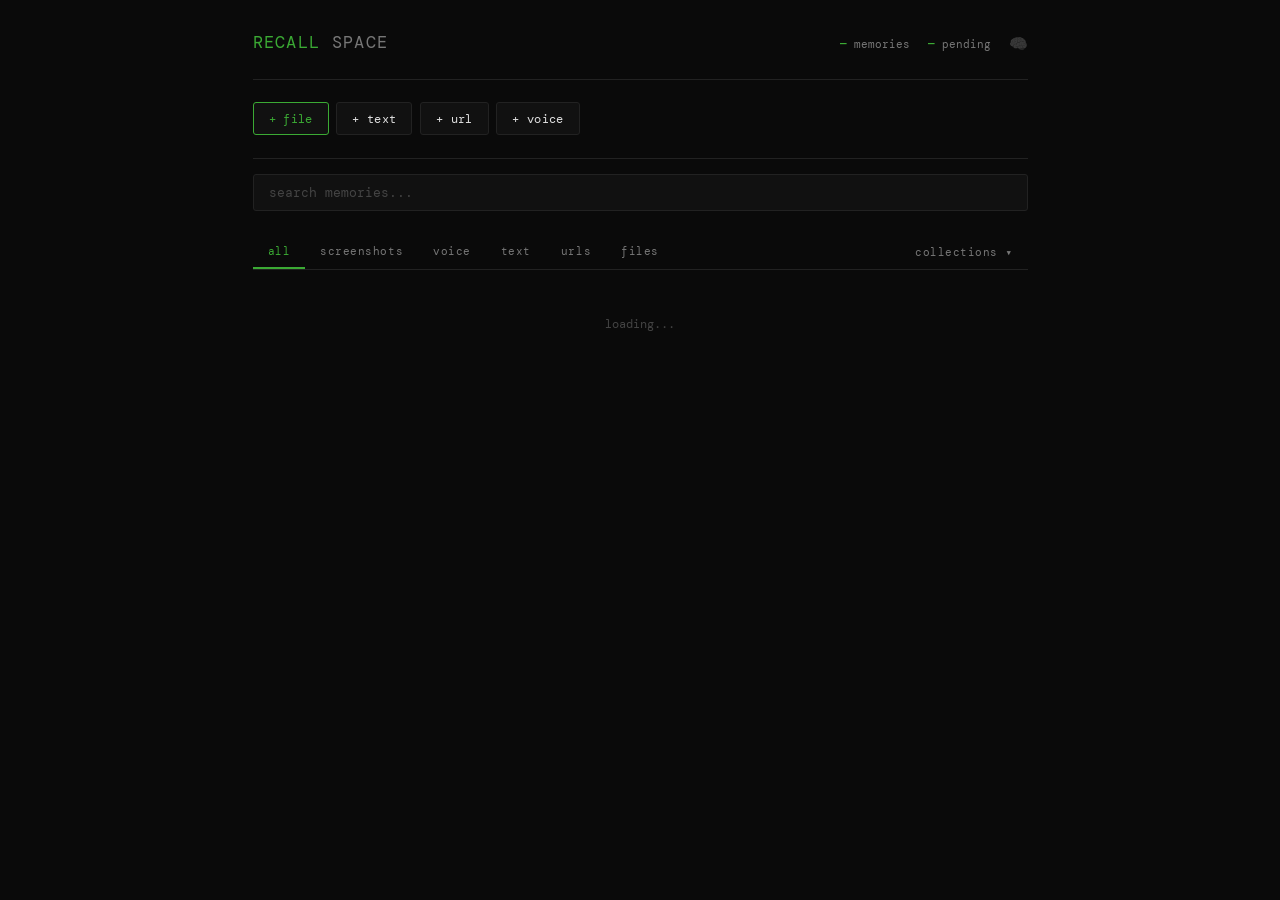
==== templates/index.html @ a1dab915 "v0.3.0 — collections UI, search highlights, tags display, reminders API" ====
<!DOCTYPE html>
<html lang="en">
<head>
    <meta charset="UTF-8">
    <meta name="viewport" content="width=device-width, initial-scale=1.0">
    <title>recall space</title>
    <link rel="stylesheet" href="/static/css/style.css">
    <link rel="manifest" href="/static/manifest.json">
    <meta name="theme-color" content="#0a0a0a">
    <meta name="apple-mobile-web-app-capable" content="yes">
    <meta name="apple-mobile-web-app-status-bar-style" content="black-translucent">
    <link rel="preconnect" href="https://fonts.googleapis.com">
    <link rel="preconnect" href="https://fonts.gstatic.com" crossorigin>
    <link href="https://fonts.googleapis.com/css2?family=DM+Mono:wght@300;400;500&family=DM+Sans:wght@400;500;600&display=swap" rel="stylesheet">
</head>
<body>
    <div class="shell">

        <header>
            <h1>recall <span>space</span></h1>
            <div class="stats" id="stats">
                <span><span class="num">—</span> memories</span>
                <span><span class="num">—</span> pending</span>
                <span class="brain-status" id="brain-status" title="AI worker offline">🧠</span>
            </div>
        </header>

        <div class="capture-bar">
            <div class="capture-actions">
                <button class="btn btn--primary" id="btn-screenshot">+ file</button>
                <button class="btn" id="btn-text">+ text</button>
                <button class="btn" id="btn-url">+ url</button>
                <button class="btn" id="btn-voice">+ voice</button>
            </div>
        </div>

        <div class="search-bar">
            <input type="text" id="search-input" placeholder="search memories..." autocomplete="off" spellcheck="false">
            <div class="search-count" id="search-count"></div>
        </div>

        <div class="nav-row">
            <div class="filter-tabs">
                <button class="filter-tab active" data-type="all">all</button>
                <button class="filter-tab" data-type="screenshot">screenshots</button>
                <button class="filter-tab" data-type="voice">voice</button>
                <button class="filter-tab" data-type="text">text</button>
                <button class="filter-tab" data-type="url">urls</button>
                <button class="filter-tab" data-type="file">files</button>
            </div>
            <button class="collections-toggle" id="collections-toggle">collections ▾</button>
        </div>

        <div class="collections-panel" id="collections-panel">
            <div class="collections-list" id="collections-list"></div>
            <div class="collection-add">
                <input type="text" id="new-collection-name" placeholder="new collection...">
                <button class="btn btn--small btn--primary" id="btn-add-collection">+</button>
            </div>
        </div>

        <div class="timeline" id="timeline">
            <div class="loading">loading...</div>
        </div>

    </div>

    <!-- Capture Modal -->
    <div class="modal-overlay" id="modal-overlay">
        <div class="modal">
            <h2 id="modal-title">// capture</h2>

            <div class="form-group" id="file-group" style="display:none">
                <label>file</label>
                <div class="drop-zone" id="drop-zone">drop file here or click to browse</div>
                <input type="file" id="file-input" accept="image/*,audio/*,.pdf,.doc,.docx,.txt,.md,.csv,.json" style="display:none">
            </div>

            <div class="form-group" id="url-group" style="display:none">
                <label>url</label>
                <input type="url" id="capture-url" placeholder="https://...">
            </div>

            <div class="form-group" id="text-group" style="display:none">
                <label>text</label>
                <textarea id="capture-text" placeholder="paste or type anything..."></textarea>
            </div>

            <div class="form-group" id="voice-group" style="display:none">
                <div class="voice-recorder">
                    <button class="record-btn" id="record-btn"></button>
                    <div class="record-time" id="record-time">00:00</div>
                </div>
            </div>

            <div class="form-group">
                <label>title (optional)</label>
                <input type="text" id="capture-title" placeholder="name this memory">
            </div>

            <div class="form-group">
                <label>note — why is this important?</label>
                <textarea id="capture-note" placeholder="add context for your future self..."></textarea>
            </div>

            <div class="form-group">
                <label>collection (optional)</label>
                <select id="capture-collection">
                    <option value="">none</option>
                </select>
            </div>

            <div class="modal-actions">
                <button class="btn" id="btn-cancel">cancel</button>
                <button class="btn btn--primary" id="btn-save">save</button>
            </div>
        </div>
    </div>

    <script src="/static/js/app.js"></script>
</body>
</html>
---- static/css/style.css ----
:root {
    --bg: #0a0a0a;
    --surface: #111111;
    --surface-hover: #1a1a1a;
    --border: #222222;
    --border-focus: #3BAA34;
    --text: #e0e0e0;
    --text-dim: #777777;
    --text-faint: #444444;
    --accent: #3BAA34;
    --accent-dim: rgba(59, 170, 52, 0.15);
    --danger: #c44;
    --type-screenshot: #5b8def;
    --type-voice: #e0a030;
    --type-text: #aaa;
    --type-url: #8b5cf6;
    --type-file: #6b9;
    --mono: 'DM Mono', 'JetBrains Mono', 'Fira Code', monospace;
    --sans: 'DM Sans', 'Inter', system-ui, sans-serif;
    --radius: 3px;
}

* { box-sizing: border-box; margin: 0; padding: 0; }
html { font-size: 15px; -webkit-font-smoothing: antialiased; }
body { font-family: var(--mono); background: var(--bg); color: var(--text); line-height: 1.6; min-height: 100vh; }

/* Layout */
.shell { max-width: 820px; margin: 0 auto; padding: 0 1.5rem; }

header {
    padding: 2rem 0 1.5rem;
    border-bottom: 1px solid var(--border);
    display: flex; align-items: baseline; justify-content: space-between;
    gap: 1rem; flex-wrap: wrap;
}
header h1 { font-family: var(--mono); font-size: 1.1rem; font-weight: 400; letter-spacing: 0.08em; text-transform: uppercase; color: var(--accent); }
header h1 span { color: var(--text-dim); }

.stats { font-size: 0.75rem; color: var(--text-dim); display: flex; gap: 1.2rem; align-items: center; }
.stats .num { color: var(--accent); font-weight: 500; }

/* Capture bar */
.capture-bar { padding: 1.5rem 0; border-bottom: 1px solid var(--border); }
.capture-actions { display: flex; gap: 0.5rem; flex-wrap: wrap; }

/* Buttons */
.btn {
    font-family: var(--mono); font-size: 0.8rem; padding: 0.5rem 1rem;
    border: 1px solid var(--border); background: var(--surface); color: var(--text);
    cursor: pointer; transition: all 0.15s; border-radius: var(--radius);
    text-transform: lowercase; letter-spacing: 0.03em;
}
.btn:hover { border-color: var(--accent); background: var(--accent-dim); }
.btn--primary { border-color: var(--accent); color: var(--accent); }
.btn--primary:hover { background: var(--accent); color: var(--bg); }
.btn--danger { border-color: var(--danger); color: var(--danger); }
.btn--danger:hover { background: var(--danger); color: #fff; }
.btn--small { font-size: 0.7rem; padding: 0.3rem 0.6rem; }
.btn--ghost { border-color: transparent; background: none; }
.btn--ghost:hover { border-color: var(--border); }

/* Search */
.search-bar { padding: 1rem 0; }
.search-bar input {
    width: 100%; font-family: var(--mono); font-size: 0.85rem;
    padding: 0.6rem 1rem; background: var(--surface); border: 1px solid var(--border);
    color: var(--text); border-radius: var(--radius); outline: none; transition: border-color 0.15s;
}
.search-bar input:focus { border-color: var(--accent); }
.search-bar input::placeholder { color: var(--text-faint); }

.search-active .search-bar input { border-color: var(--accent); background: var(--accent-dim); }
.search-count { font-size: 0.7rem; color: var(--text-dim); padding: 0.3rem 0; }

/* Nav tabs (filters + collections toggle) */
.nav-row { display: flex; justify-content: space-between; align-items: stretch; border-bottom: 1px solid var(--border); }
.filter-tabs { display: flex; gap: 0; }
.filter-tab {
    font-family: var(--mono); font-size: 0.72rem; padding: 0.6rem 1rem;
    background: none; border: none; border-bottom: 2px solid transparent;
    color: var(--text-dim); cursor: pointer; text-transform: lowercase;
    letter-spacing: 0.05em; transition: all 0.15s;
}
.filter-tab:hover { color: var(--text); }
.filter-tab.active { color: var(--accent); border-bottom-color: var(--accent); }

.collections-toggle {
    font-family: var(--mono); font-size: 0.72rem; padding: 0.6rem 1rem;
    background: none; border: none; color: var(--text-dim); cursor: pointer;
    letter-spacing: 0.05em; transition: all 0.15s;
}
.collections-toggle:hover { color: var(--text); }
.collections-toggle.active { color: var(--accent); }

/* Collections panel */
.collections-panel {
    display: none; padding: 1rem 0; border-bottom: 1px solid var(--border);
}
.collections-panel.open { display: block; }

.collections-list { display: flex; flex-wrap: wrap; gap: 0.4rem; margin-bottom: 0.8rem; }

.collection-chip {
    font-family: var(--mono); font-size: 0.7rem; padding: 0.25rem 0.7rem;
    border: 1px solid var(--border); border-radius: 12px;
    color: var(--text-dim); cursor: pointer; transition: all 0.15s;
    background: none; display: flex; align-items: center; gap: 0.3rem;
}
.collection-chip:hover { border-color: var(--text-dim); color: var(--text); }
.collection-chip.active { border-color: var(--accent); color: var(--accent); background: var(--accent-dim); }
.collection-chip .dot {
    width: 6px; height: 6px; border-radius: 50%; display: inline-block;
}
.collection-chip .count { opacity: 0.5; }
.collection-chip .remove {
    opacity: 0; margin-left: 0.2rem; font-size: 0.6rem; transition: opacity 0.15s;
}
.collection-chip:hover .remove { opacity: 0.6; }

.collection-add {
    display: flex; gap: 0.3rem; align-items: center;
}
.collection-add input {
    font-family: var(--mono); font-size: 0.72rem; padding: 0.25rem 0.6rem;
    background: var(--surface); border: 1px solid var(--border); color: var(--text);
    border-radius: var(--radius); outline: none; width: 140px;
}
.collection-add input:focus { border-color: var(--accent); }

/* Timeline */
.timeline { padding: 1rem 0; }
.day-group { margin-bottom: 2rem; }
.day-label {
    font-size: 0.7rem; color: var(--text-faint); text-transform: uppercase;
    letter-spacing: 0.12em; padding: 0.5rem 0;
    border-bottom: 1px solid var(--border); margin-bottom: 0.5rem;
}

/* Memory card */
.memory-card {
    display: grid; grid-template-columns: auto 1fr auto; gap: 0.8rem;
    align-items: start; padding: 0.8rem 0;
    border-bottom: 1px solid var(--border); cursor: pointer;
    transition: background 0.1s; text-decoration: none; color: inherit;
}
.memory-card:hover { background: var(--surface); margin: 0 -0.5rem; padding-left: 0.5rem; padding-right: 0.5rem; }

.memory-type {
    font-size: 0.65rem; font-weight: 500; text-transform: uppercase;
    letter-spacing: 0.1em; padding: 0.15rem 0.45rem; border: 1px solid;
    border-radius: var(--radius); white-space: nowrap; margin-top: 0.15rem;
}
.memory-type[data-type="screenshot"] { color: var(--type-screenshot); border-color: var(--type-screenshot); }
.memory-type[data-type="voice"] { color: var(--type-voice); border-color: var(--type-voice); }
.memory-type[data-type="text"] { color: var(--type-text); border-color: var(--type-text); }
.memory-type[data-type="url"] { color: var(--type-url); border-color: var(--type-url); }
.memory-type[data-type="file"] { color: var(--type-file); border-color: var(--type-file); }

.memory-body h3 { font-family: var(--sans); font-size: 0.9rem; font-weight: 500; margin-bottom: 0.2rem; }
.memory-body .note { font-size: 0.8rem; color: var(--text-dim); display: -webkit-box; -webkit-line-clamp: 2; -webkit-box-orient: vertical; overflow: hidden; }
.memory-body .summary {
    font-family: var(--sans); font-size: 0.78rem; color: var(--text-dim);
    margin-top: 0.3rem; padding-left: 0.6rem; border-left: 2px solid var(--accent-dim);
}
.memory-body .tags { margin-top: 0.3rem; display: flex; gap: 0.3rem; flex-wrap: wrap; }
.memory-body .tag-inline {
    font-size: 0.6rem; padding: 0.1rem 0.35rem; border: 1px solid var(--border);
    border-radius: var(--radius); color: var(--text-faint);
}
.memory-body .collection-badge {
    font-size: 0.6rem; padding: 0.1rem 0.4rem; border-radius: 8px;
    color: var(--accent); border: 1px solid var(--accent); opacity: 0.6;
}

.memory-meta { font-size: 0.7rem; color: var(--text-faint); white-space: nowrap; text-align: right; }
.memory-meta .time { display: block; }

.memory-status { display: inline-block; width: 6px; height: 6px; border-radius: 50%; margin-left: 0.3rem; }
.memory-status[data-status="pending"] { background: var(--type-voice); }
.memory-status[data-status="processing"] { background: var(--type-screenshot); animation: pulse 1s infinite; }
.memory-status[data-status="done"] { background: var(--accent); }
.memory-status[data-status="failed"] { background: var(--danger); }

@keyframes pulse { 0%, 100% { opacity: 1; } 50% { opacity: 0.3; } }

.memory-thumb { width: 48px; height: 48px; border-radius: var(--radius); object-fit: cover; border: 1px solid var(--border); }

/* Search highlight */
.highlight { background: var(--accent-dim); color: var(--accent); padding: 0 0.15rem; border-radius: 2px; }

/* Modal */
.modal-overlay {
    display: none; position: fixed; inset: 0; background: rgba(0,0,0,0.75);
    z-index: 100; align-items: center; justify-content: center;
}
.modal-overlay.active { display: flex; }
.modal {
    background: var(--surface); border: 1px solid var(--border); border-radius: var(--radius);
    padding: 2rem; width: 90%; max-width: 520px; max-height: 90vh; overflow-y: auto;
}
.modal h2 {
    font-family: var(--mono); font-size: 0.9rem; font-weight: 400;
    text-transform: uppercase; letter-spacing: 0.08em; color: var(--accent); margin-bottom: 1.5rem;
}

.form-group { margin-bottom: 1rem; }
.form-group label { display: block; font-size: 0.72rem; color: var(--text-dim); text-transform: lowercase; letter-spacing: 0.05em; margin-bottom: 0.3rem; }
.form-group input[type="text"], .form-group input[type="url"], .form-group textarea, .form-group select {
    width: 100%; font-family: var(--mono); font-size: 0.82rem; padding: 0.5rem 0.75rem;
    background: var(--bg); border: 1px solid var(--border); color: var(--text);
    border-radius: var(--radius); outline: none; resize: vertical;
}
.form-group select { cursor: pointer; }
.form-group input:focus, .form-group textarea:focus, .form-group select:focus { border-color: var(--accent); }
.form-group textarea { min-height: 80px; }

.drop-zone {
    border: 2px dashed var(--border); border-radius: var(--radius); padding: 2rem;
    text-align: center; color: var(--text-faint); font-size: 0.8rem; cursor: pointer; transition: all 0.15s;
}
.drop-zone:hover, .drop-zone.dragover { border-color: var(--accent); color: var(--accent); background: var(--accent-dim); }
.drop-zone.has-file { border-color: var(--accent); color: var(--accent); border-style: solid; }

.modal-actions { display: flex; gap: 0.5rem; justify-content: flex-end; margin-top: 1.5rem; }

/* Voice recorder */
.voice-recorder { text-align: center; padding: 1rem 0; }
.record-btn {
    width: 56px; height: 56px; border-radius: 50%; border: 2px solid var(--danger);
    background: none; cursor: pointer; position: relative; transition: all 0.2s;
}
.record-btn::after {
    content: ''; width: 20px; height: 20px; background: var(--danger); border-radius: 50%;
    position: absolute; top: 50%; left: 50%; transform: translate(-50%,-50%); transition: all 0.2s;
}
.record-btn.recording { border-color: var(--danger); animation: pulse 1s infinite; }
.record-btn.recording::after { border-radius: 3px; width: 16px; height: 16px; }
.record-time { font-size: 0.8rem; color: var(--text-dim); margin-top: 0.5rem; font-variant-numeric: tabular-nums; }

/* Empty state */
.empty-state { text-align: center; padding: 4rem 1rem; color: var(--text-faint); }
.empty-state .icon { font-size: 2rem; margin-bottom: 1rem; }
.empty-state p { font-size: 0.85rem; }

.loading { text-align: center; padding: 2rem; color: var(--text-faint); font-size: 0.8rem; }

/* Brain status */
.brain-status { font-size: 1rem; opacity: 0.25; transition: opacity 0.3s, filter 0.3s; cursor: help; filter: grayscale(1); }
.brain-status.online { opacity: 1; filter: grayscale(0); }
.brain-status.checking { opacity: 0.5; animation: pulse 1.5s infinite; }

/* Responsive */
@media (max-width: 600px) {
    .shell { padding: 0 1rem; }
    header { padding: 1.5rem 0 1rem; }
    .memory-card { grid-template-columns: 1fr auto; }
    .memory-type { display: none; }
    .capture-actions { flex-direction: column; }
    .modal { padding: 1.5rem; width: 95%; }
    .filter-tab { padding: 0.6rem 0.6rem; font-size: 0.65rem; }
}
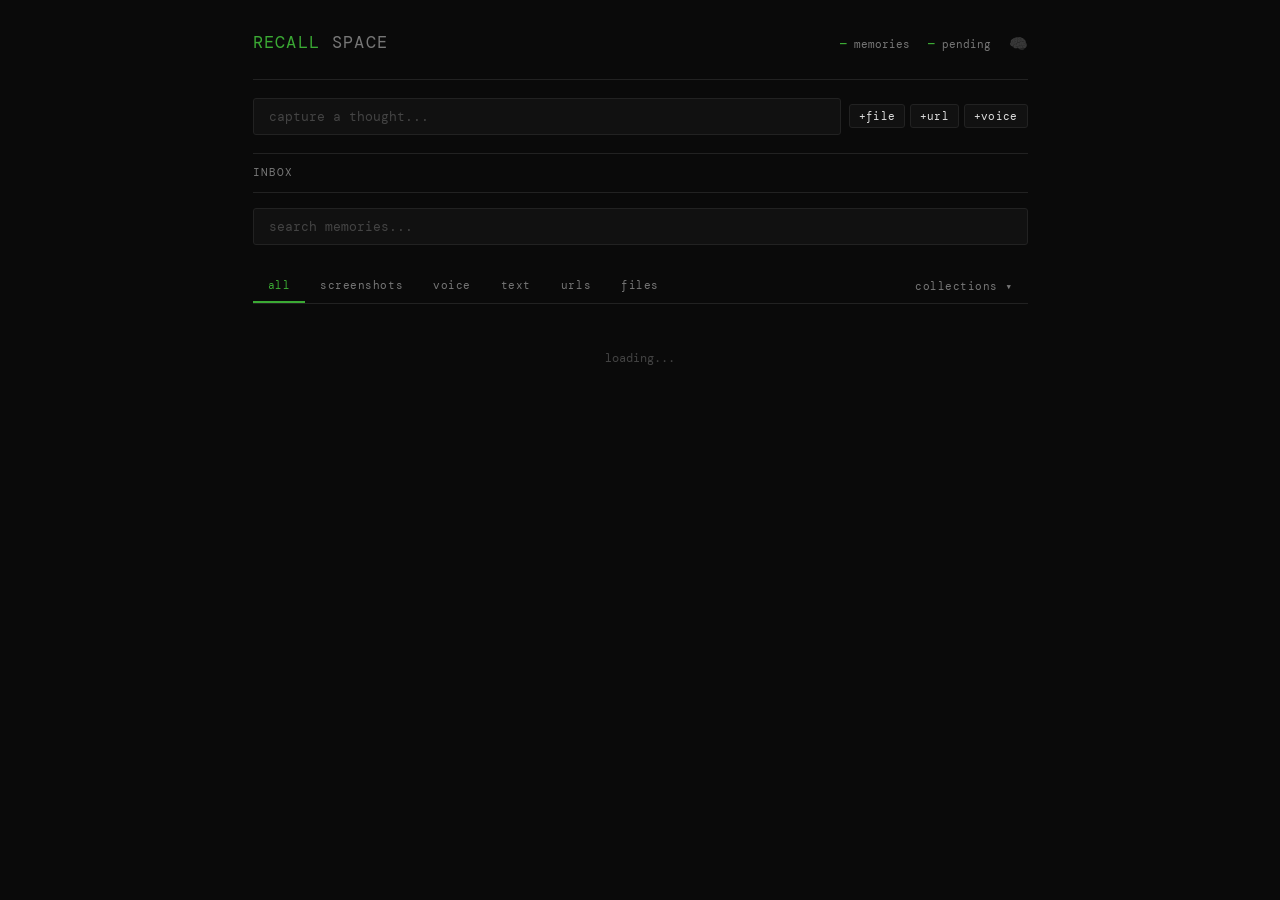
==== commit 1080f65f: "v0.4.0 — dashboard inbox, quick capture bar, action items" ====
--- a/templates/index.html
+++ b/templates/index.html
@@ -25,12 +25,26 @@
             </div>
         </header>
 
-        <div class="capture-bar">
-            <div class="capture-actions">
-                <button class="btn btn--primary" id="btn-screenshot">+ file</button>
-                <button class="btn" id="btn-text">+ text</button>
-                <button class="btn" id="btn-url">+ url</button>
-                <button class="btn" id="btn-voice">+ voice</button>
+        <!-- Quick capture bar -->
+        <div class="quick-capture">
+            <input type="text" id="quick-input" placeholder="capture a thought..." autocomplete="off" spellcheck="false">
+            <div class="quick-actions">
+                <button class="btn btn--small" id="btn-screenshot" title="file">+file</button>
+                <button class="btn btn--small" id="btn-url" title="url">+url</button>
+                <button class="btn btn--small" id="btn-voice" title="voice">+voice</button>
+            </div>
+        </div>
+
+        <!-- Dashboard -->
+        <div class="dashboard" id="dashboard">
+            <div class="dashboard-toggle" id="dashboard-toggle">
+                <span>inbox</span>
+                <span class="dashboard-count" id="dashboard-count"></span>
+            </div>
+            <div class="dashboard-content" id="dashboard-content">
+                <div class="dashboard-section" id="dash-reminders"></div>
+                <div class="dashboard-section" id="dash-actions"></div>
+                <div class="dashboard-section" id="dash-processing"></div>
             </div>
         </div>
 
--- a/static/css/style.css
+++ b/static/css/style.css
@@ -39,9 +39,85 @@
 .stats { font-size: 0.75rem; color: var(--text-dim); display: flex; gap: 1.2rem; align-items: center; }
 .stats .num { color: var(--accent); font-weight: 500; }
 
-/* Capture bar */
-.capture-bar { padding: 1.5rem 0; border-bottom: 1px solid var(--border); }
-.capture-actions { display: flex; gap: 0.5rem; flex-wrap: wrap; }
+/* Quick capture */
+.quick-capture {
+    padding: 1.2rem 0; border-bottom: 1px solid var(--border);
+    display: flex; gap: 0.5rem; align-items: center;
+}
+.quick-capture input {
+    flex: 1; font-family: var(--mono); font-size: 0.88rem;
+    padding: 0.6rem 1rem; background: var(--surface); border: 1px solid var(--border);
+    color: var(--text); border-radius: var(--radius); outline: none; transition: border-color 0.15s;
+}
+.quick-capture input:focus { border-color: var(--accent); }
+.quick-capture input::placeholder { color: var(--text-faint); }
+.quick-actions { display: flex; gap: 0.3rem; flex-shrink: 0; }
+
+/* Dashboard */
+.dashboard { border-bottom: 1px solid var(--border); }
+.dashboard-toggle {
+    display: flex; justify-content: space-between; align-items: center;
+    padding: 0.7rem 0; cursor: pointer; user-select: none;
+}
+.dashboard-toggle span:first-child {
+    font-size: 0.72rem; text-transform: uppercase; letter-spacing: 0.1em; color: var(--text-dim);
+    transition: color 0.15s;
+}
+.dashboard-toggle:hover span:first-child { color: var(--text); }
+.dashboard-count {
+    font-size: 0.65rem; color: var(--accent); background: var(--accent-dim);
+    padding: 0.1rem 0.5rem; border-radius: 8px;
+}
+.dashboard-count:empty { display: none; }
+
+.dashboard-content { display: none; padding-bottom: 1rem; }
+.dashboard.open .dashboard-content { display: block; }
+
+.dashboard-section { margin-bottom: 0.8rem; }
+.dashboard-section:empty { display: none; }
+.dashboard-section:last-child { margin-bottom: 0; }
+
+.dash-label {
+    font-size: 0.62rem; text-transform: uppercase; letter-spacing: 0.12em;
+    color: var(--text-faint); margin-bottom: 0.4rem;
+}
+
+.dash-item {
+    display: flex; align-items: start; gap: 0.5rem; padding: 0.35rem 0;
+    font-family: var(--sans); font-size: 0.8rem; color: var(--text-dim);
+}
+.dash-item a { color: var(--text-dim); text-decoration: none; flex: 1; }
+.dash-item a:hover { color: var(--text); }
+.dash-item .dash-time {
+    font-family: var(--mono); font-size: 0.68rem; color: var(--text-faint);
+    white-space: nowrap; flex-shrink: 0;
+}
+.dash-item .dash-source {
+    font-family: var(--mono); font-size: 0.6rem; color: var(--text-faint); opacity: 0.5;
+}
+
+/* Action item checkbox */
+.action-check {
+    appearance: none; -webkit-appearance: none;
+    width: 14px; height: 14px; border: 1px solid var(--border);
+    border-radius: 2px; cursor: pointer; flex-shrink: 0; margin-top: 0.2rem;
+    transition: all 0.15s; background: none;
+}
+.action-check:checked { background: var(--accent); border-color: var(--accent); }
+.action-check:hover { border-color: var(--accent); }
+.dash-item.done { opacity: 0.4; }
+.dash-item.done a { text-decoration: line-through; }
+
+.dash-empty { font-size: 0.75rem; color: var(--text-faint); padding: 0.3rem 0; }
+
+.dash-processing {
+    font-size: 0.72rem; color: var(--type-voice); display: flex; align-items: center; gap: 0.4rem;
+}
+.dash-processing .spin {
+    display: inline-block; width: 8px; height: 8px; border: 1.5px solid var(--type-voice);
+    border-top-color: transparent; border-radius: 50%; animation: spin 0.8s linear infinite;
+}
+@keyframes spin { to { transform: rotate(360deg); } }
 
 /* Buttons */
 .btn {
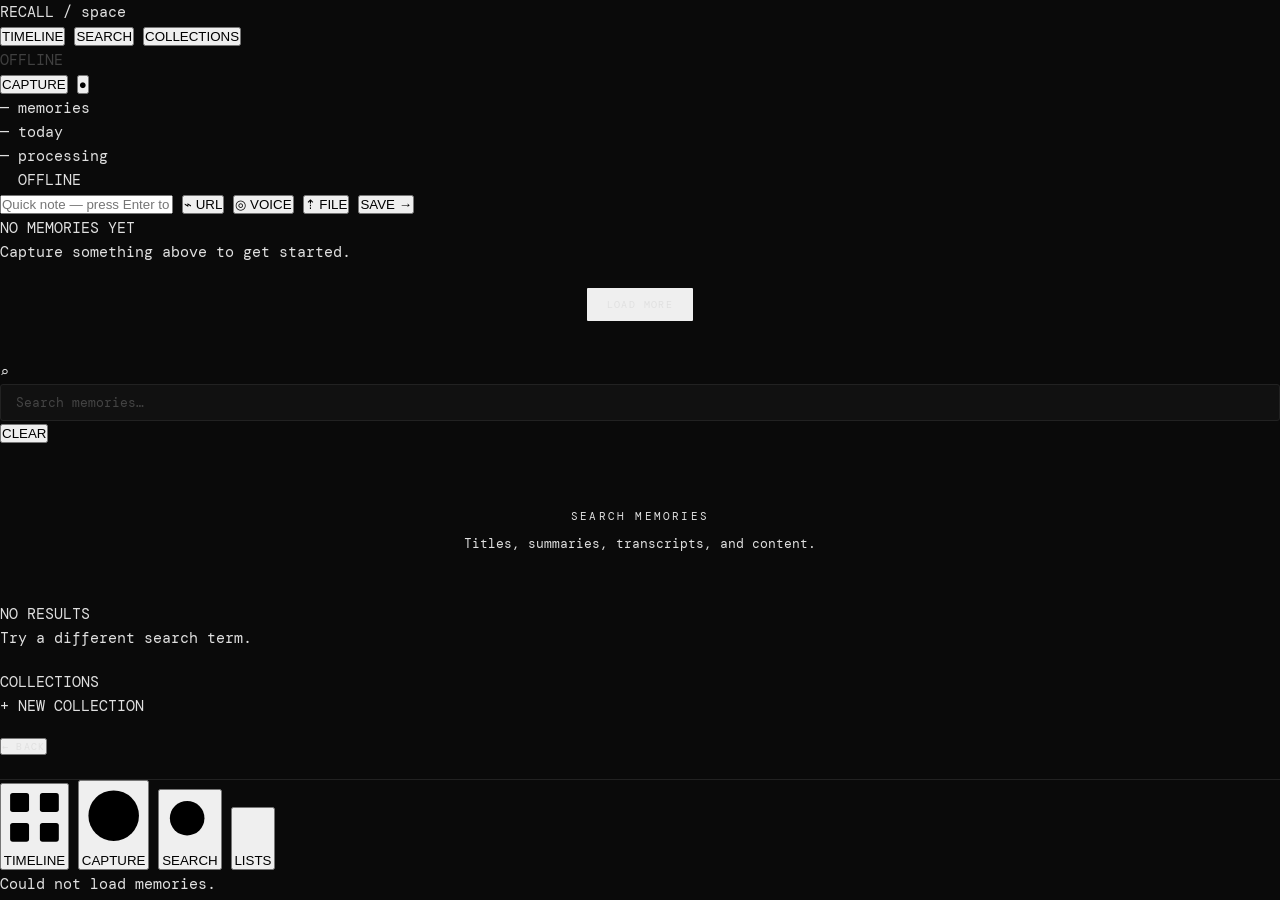
==== commit 7f2be93c: "design overhaul: Direction B tarnished brand skin" ====
--- a/templates/index.html
+++ b/templates/index.html
@@ -1,136 +1,1128 @@
 <!DOCTYPE html>
-<html lang="en">
+<html lang="en" data-theme="dark">
 <head>
-    <meta charset="UTF-8">
-    <meta name="viewport" content="width=device-width, initial-scale=1.0">
-    <title>recall space</title>
-    <link rel="stylesheet" href="/static/css/style.css">
-    <link rel="manifest" href="/static/manifest.json">
-    <meta name="theme-color" content="#0a0a0a">
-    <meta name="apple-mobile-web-app-capable" content="yes">
-    <meta name="apple-mobile-web-app-status-bar-style" content="black-translucent">
-    <link rel="preconnect" href="https://fonts.googleapis.com">
-    <link rel="preconnect" href="https://fonts.gstatic.com" crossorigin>
-    <link href="https://fonts.googleapis.com/css2?family=DM+Mono:wght@300;400;500&family=DM+Sans:wght@400;500;600&display=swap" rel="stylesheet">
+  <meta charset="UTF-8">
+  <meta name="viewport" content="width=device-width, initial-scale=1.0">
+  <title>Recall Space</title>
+  <link rel="icon" type="image/svg+xml" href="/static/favicon.svg">
+  <link rel="preconnect" href="https://fonts.googleapis.com">
+  <link rel="preconnect" href="https://fonts.gstatic.com" crossorigin>
+  <link href="https://fonts.googleapis.com/css2?family=DM+Mono:ital,wght@0,300;0,400;0,500;1,300&family=Instrument+Serif:ital@0;1&family=DM+Sans:ital,opsz,wght@0,9..40,300;0,9..40,400;0,9..40,500;1,9..40,300&display=swap" rel="stylesheet">
+  <link rel="stylesheet" href="/static/css/style.css">
 </head>
 <body>
-    <div class="shell">
-
-        <header>
-            <h1>recall <span>space</span></h1>
-            <div class="stats" id="stats">
-                <span><span class="num">—</span> memories</span>
-                <span><span class="num">—</span> pending</span>
-                <span class="brain-status" id="brain-status" title="AI worker offline">🧠</span>
+
+  <!-- ─── TOP NAV ─────────────────────────────────────────────────────────── -->
+  <nav class="app-nav">
+    <div class="app-nav-inner">
+      <span class="nav-wordmark">RECALL <span>/ space</span></span>
+
+      <!-- Desktop links -->
+      <div class="nav-links">
+        <button class="nav-link active" data-view="timeline" onclick="switchView('timeline')">TIMELINE</button>
+        <button class="nav-link" data-view="search" onclick="switchView('search')">SEARCH</button>
+        <button class="nav-link" data-view="collections" onclick="switchView('collections')">COLLECTIONS</button>
+      </div>
+
+      <div class="nav-right">
+        <!-- Brain status -->
+        <div class="brain-status" id="brain-status-nav">
+          <span class="brain-dot" id="brain-dot-nav"></span>
+          <span id="brain-label-nav">BRAIN</span>
+        </div>
+
+        <!-- Capture (desktop) -->
+        <button class="nav-capture-btn" onclick="openModal()">CAPTURE</button>
+
+        <!-- Theme toggle -->
+        <button class="nav-btn" id="theme-btn" onclick="toggleTheme()">○</button>
+      </div>
+    </div>
+  </nav>
+
+  <!-- ─── STAT BAR ─────────────────────────────────────────────────────────── -->
+  <div class="stat-bar" id="stat-bar">
+    <div class="stat-item"><span id="stat-total" class="stat-val">—</span>&nbsp;memories</div>
+    <div class="stat-item"><span id="stat-today" class="stat-val">—</span>&nbsp;today</div>
+    <div class="stat-item"><span id="stat-pending" class="stat-val">—</span>&nbsp;processing</div>
+    <div class="stat-item" id="stat-brain-item">
+      <span class="brain-dot" id="brain-dot-bar"></span>&nbsp;
+      <span id="brain-label-bar">offline</span>
+    </div>
+    <div class="stat-divider"></div>
+    <div class="stat-item" id="stat-inbox-item" style="display:none;">
+      <span id="stat-inbox" class="stat-val text-accent">—</span>&nbsp;reminders
+    </div>
+  </div>
+
+  <!-- ─── MAIN ─────────────────────────────────────────────────────────────── -->
+  <main class="app-main">
+
+    <!-- ══ TIMELINE VIEW ══════════════════════════════════════════════════ -->
+    <div id="view-timeline">
+
+      <!-- Quick capture bar -->
+      <div class="capture-bar">
+        <input
+          class="capture-bar-input"
+          id="quick-capture-input"
+          type="text"
+          placeholder="Quick note — press Enter to save…"
+          autocomplete="off"
+        >
+        <button class="capture-bar-btn" onclick="openModal('url')" title="Save URL">
+          <span class="capture-bar-icon">⌁</span> URL
+        </button>
+        <button class="capture-bar-btn" onclick="openModal('voice')" title="Voice memo">
+          <span class="capture-bar-icon">◎</span> VOICE
+        </button>
+        <button class="capture-bar-btn" onclick="openModal('file')" title="Upload file">
+          <span class="capture-bar-icon">⇡</span> FILE
+        </button>
+        <button class="capture-bar-btn primary" onclick="submitQuickCapture()" title="Save text">
+          SAVE →
+        </button>
+      </div>
+
+      <!-- Inbox (reminders / actions) -->
+      <div id="inbox-section" class="inbox-panel" style="display:none;">
+        <div class="section-head">
+          <span class="section-head-label">REMINDERS</span>
+          <span class="section-head-line"></span>
+          <button class="section-head-action" onclick="dismissAllReminders()">dismiss all</button>
+        </div>
+        <div class="inbox-grid" id="inbox-grid">
+          <!-- populated by JS -->
+        </div>
+      </div>
+
+      <!-- Timeline -->
+      <div id="timeline-content">
+        <!-- skeleton on load -->
+        <div id="timeline-skeleton">
+          <div class="day-group">
+            <div class="day-label">
+              <span class="skeleton" style="width:90px;height:10px;"></span>
+              <span class="day-label-line"></span>
             </div>
-        </header>
-
-        <!-- Quick capture bar -->
-        <div class="quick-capture">
-            <input type="text" id="quick-input" placeholder="capture a thought..." autocomplete="off" spellcheck="false">
-            <div class="quick-actions">
-                <button class="btn btn--small" id="btn-screenshot" title="file">+file</button>
-                <button class="btn btn--small" id="btn-url" title="url">+url</button>
-                <button class="btn btn--small" id="btn-voice" title="voice">+voice</button>
+            <div class="memory-grid" style="border-top:0.5px solid var(--border);">
+              <div class="skeleton-card"><div class="skeleton-line" style="width:60%;"></div><div class="skeleton-line" style="width:90%;"></div><div class="skeleton-line" style="width:75%;"></div></div>
+              <div class="skeleton-card"><div class="skeleton-line" style="width:50%;"></div><div class="skeleton-line" style="width:85%;"></div><div class="skeleton-line" style="width:65%;"></div></div>
+              <div class="skeleton-card"><div class="skeleton-line" style="width:70%;"></div><div class="skeleton-line" style="width:80%;"></div><div class="skeleton-line" style="width:55%;"></div></div>
             </div>
-        </div>
-
-        <!-- Dashboard -->
-        <div class="dashboard" id="dashboard">
-            <div class="dashboard-toggle" id="dashboard-toggle">
-                <span>inbox</span>
-                <span class="dashboard-count" id="dashboard-count"></span>
-            </div>
-            <div class="dashboard-content" id="dashboard-content">
-                <div class="dashboard-section" id="dash-reminders"></div>
-                <div class="dashboard-section" id="dash-actions"></div>
-                <div class="dashboard-section" id="dash-processing"></div>
-            </div>
-        </div>
-
-        <div class="search-bar">
-            <input type="text" id="search-input" placeholder="search memories..." autocomplete="off" spellcheck="false">
-            <div class="search-count" id="search-count"></div>
-        </div>
-
-        <div class="nav-row">
-            <div class="filter-tabs">
-                <button class="filter-tab active" data-type="all">all</button>
-                <button class="filter-tab" data-type="screenshot">screenshots</button>
-                <button class="filter-tab" data-type="voice">voice</button>
-                <button class="filter-tab" data-type="text">text</button>
-                <button class="filter-tab" data-type="url">urls</button>
-                <button class="filter-tab" data-type="file">files</button>
-            </div>
-            <button class="collections-toggle" id="collections-toggle">collections ▾</button>
-        </div>
-
-        <div class="collections-panel" id="collections-panel">
-            <div class="collections-list" id="collections-list"></div>
-            <div class="collection-add">
-                <input type="text" id="new-collection-name" placeholder="new collection...">
-                <button class="btn btn--small btn--primary" id="btn-add-collection">+</button>
-            </div>
-        </div>
-
-        <div class="timeline" id="timeline">
-            <div class="loading">loading...</div>
-        </div>
-
+          </div>
+        </div>
+        <div id="timeline-days">
+          <!-- populated by JS -->
+        </div>
+        <div id="timeline-empty" class="timeline-empty hidden">
+          <div class="timeline-empty-label">NO MEMORIES YET</div>
+          <div class="timeline-empty-sub">Capture something above to get started.</div>
+        </div>
+        <div id="timeline-load-more" class="hidden" style="padding:24px;text-align:center;">
+          <button
+            onclick="loadMoreMemories()"
+            style="font-family:var(--mono);font-size:10px;letter-spacing:0.14em;color:var(--text-3);padding:10px 20px;border:0.5px solid var(--border-strong);border-radius:1px;transition:color 0.15s,border-color 0.15s;"
+            onmouseover="this.style.color='var(--accent)';this.style.borderColor='var(--accent-border)'"
+            onmouseout="this.style.color='var(--text-3)';this.style.borderColor='var(--border-strong)'"
+          >LOAD MORE</button>
+        </div>
+      </div>
+
+    </div><!-- /view-timeline -->
+
+    <!-- ══ SEARCH VIEW ════════════════════════════════════════════════════ -->
+    <div id="view-search" class="hidden">
+
+      <div class="search-bar">
+        <span class="search-icon">⌕</span>
+        <input
+          class="search-input"
+          id="search-input"
+          type="search"
+          placeholder="Search memories…"
+          autocomplete="off"
+          oninput="handleSearch(this.value)"
+        >
+        <button class="search-clear hidden" id="search-clear" onclick="clearSearch()">CLEAR</button>
+      </div>
+
+      <div id="search-meta" class="search-meta hidden"></div>
+
+      <div id="search-results">
+        <div id="search-prompt" style="padding:48px 24px;text-align:center;">
+          <div style="font-family:var(--mono);font-size:11px;letter-spacing:0.2em;color:var(--text-3);margin-bottom:8px;">SEARCH MEMORIES</div>
+          <div style="font-size:13px;color:var(--text-3);line-height:1.6;">Titles, summaries, transcripts, and content.</div>
+        </div>
+        <div id="search-hits" class="hidden">
+          <!-- populated by JS -->
+        </div>
+        <div id="search-empty" class="timeline-empty hidden">
+          <div class="timeline-empty-label">NO RESULTS</div>
+          <div class="timeline-empty-sub">Try a different search term.</div>
+        </div>
+      </div>
+
+    </div><!-- /view-search -->
+
+    <!-- ══ COLLECTIONS VIEW ═══════════════════════════════════════════════ -->
+    <div id="view-collections" class="hidden">
+
+      <div class="section-head" style="padding-top:20px;">
+        <span class="section-head-label">COLLECTIONS</span>
+        <span class="section-head-line"></span>
+      </div>
+
+      <div class="collections-grid" id="collections-grid">
+        <!-- populated by JS -->
+        <div class="new-collection-card" onclick="createCollection()">
+          <span class="new-collection-plus">+</span>
+          <span class="new-collection-label">NEW COLLECTION</span>
+        </div>
+      </div>
+
+      <!-- Selected collection memories -->
+      <div id="collection-memories" class="hidden">
+        <div class="section-head" style="padding-top:20px;">
+          <button onclick="closeCollection()" style="font-family:var(--mono);font-size:10px;letter-spacing:0.12em;color:var(--text-3);display:flex;align-items:center;gap:6px;" onmouseover="this.style.color='var(--accent)'" onmouseout="this.style.color='var(--text-3)'">← BACK</button>
+          <span class="section-head-label" id="collection-view-name" style="margin-left:8px;"></span>
+          <span class="section-head-line"></span>
+          <span class="section-head-action" id="collection-view-count"></span>
+        </div>
+        <div id="collection-memory-grid" class="memory-grid" style="border-top:0.5px solid var(--border);">
+          <!-- populated by JS -->
+        </div>
+      </div>
+
+    </div><!-- /view-collections -->
+
+  </main>
+
+
+  <!-- ─── BOTTOM NAV (mobile) ──────────────────────────────────────────────── -->
+  <nav class="bottom-nav">
+    <button class="bottom-nav-item active" data-view="timeline" onclick="switchView('timeline')" id="bnav-timeline">
+      <svg viewBox="0 0 24 24"><rect x="3" y="3" width="7" height="7" rx="1"/><rect x="14" y="3" width="7" height="7" rx="1"/><rect x="3" y="14" width="7" height="7" rx="1"/><rect x="14" y="14" width="7" height="7" rx="1"/></svg>
+      TIMELINE
+    </button>
+    <button class="bottom-nav-item bottom-nav-capture" onclick="openModal()" id="bnav-capture">
+      <svg viewBox="0 0 24 24"><circle cx="12" cy="12" r="9"/><line x1="12" y1="8" x2="12" y2="16"/><line x1="8" y1="12" x2="16" y2="12"/></svg>
+      CAPTURE
+    </button>
+    <button class="bottom-nav-item" data-view="search" onclick="switchView('search')" id="bnav-search">
+      <svg viewBox="0 0 24 24"><circle cx="11" cy="11" r="7"/><line x1="16.5" y1="16.5" x2="21" y2="21"/></svg>
+      SEARCH
+    </button>
+    <button class="bottom-nav-item" data-view="collections" onclick="switchView('collections')" id="bnav-collections">
+      <svg viewBox="0 0 24 24"><path d="M3 6h18M3 12h18M3 18h18"/></svg>
+      LISTS
+    </button>
+  </nav>
+
+
+  <!-- ─── CAPTURE MODAL ───────────────────────────────────────────────────── -->
+  <div class="modal-overlay" id="modal-overlay" onclick="handleOverlayClick(event)">
+    <div class="modal" id="modal">
+      <div class="modal-header">
+        <span class="modal-title">NEW MEMORY</span>
+        <button class="modal-close" onclick="closeModal()">✕</button>
+      </div>
+
+      <!-- Type selector -->
+      <div class="type-tabs">
+        <button class="type-tab active" data-type="text" onclick="switchModalType('text')">TEXT</button>
+        <button class="type-tab" data-type="url" onclick="switchModalType('url')">URL</button>
+        <button class="type-tab" data-type="voice" onclick="switchModalType('voice')">VOICE</button>
+        <button class="type-tab" data-type="file" onclick="switchModalType('file')">FILE</button>
+      </div>
+
+      <!-- TEXT form -->
+      <div id="modal-text" class="modal-body">
+        <div class="form-field">
+          <label class="form-label">TITLE (OPTIONAL)</label>
+          <input class="form-input" id="text-title" type="text" placeholder="Leave blank to auto-generate…">
+        </div>
+        <div class="form-field">
+          <label class="form-label">CONTENT</label>
+          <textarea class="form-textarea" id="text-content" placeholder="What do you want to remember?"></textarea>
+        </div>
+        <div class="form-field">
+          <label class="form-label">TAGS (COMMA SEPARATED)</label>
+          <input class="form-input" id="text-tags" type="text" placeholder="e.g. idea, work, reference">
+        </div>
+      </div>
+
+      <!-- URL form -->
+      <div id="modal-url" class="modal-body hidden">
+        <div class="form-field">
+          <label class="form-label">URL</label>
+          <input class="form-input" id="url-url" type="url" placeholder="https://…">
+        </div>
+        <div class="form-field">
+          <label class="form-label">TITLE (OPTIONAL)</label>
+          <input class="form-input" id="url-title" type="text" placeholder="Leave blank to auto-generate…">
+        </div>
+        <div class="form-field">
+          <label class="form-label">NOTES</label>
+          <textarea class="form-textarea" id="url-notes" placeholder="Why are you saving this?" style="min-height:72px;"></textarea>
+        </div>
+        <div class="form-field">
+          <label class="form-label">TAGS</label>
+          <input class="form-input" id="url-tags" type="text" placeholder="e.g. reference, reading">
+        </div>
+      </div>
+
+      <!-- VOICE form -->
+      <div id="modal-voice" class="modal-body hidden">
+        <div class="voice-recorder" id="voice-recorder">
+          <div class="record-time" id="record-time">0:00</div>
+          <button class="record-btn" id="record-btn" onclick="toggleRecording()">◎</button>
+          <div class="record-label" id="record-label">TAP TO RECORD</div>
+        </div>
+        <div id="voice-preview" class="hidden">
+          <div class="form-field">
+            <label class="form-label">RECORDING</label>
+            <audio id="voice-playback" controls style="width:100%;accent-color:var(--accent);"></audio>
+          </div>
+        </div>
+        <div class="form-field">
+          <label class="form-label">TITLE (OPTIONAL)</label>
+          <input class="form-input" id="voice-title" type="text" placeholder="Leave blank to auto-generate…">
+        </div>
+        <div class="form-field">
+          <label class="form-label">TAGS</label>
+          <input class="form-input" id="voice-tags" type="text" placeholder="e.g. meeting, idea">
+        </div>
+      </div>
+
+      <!-- FILE form -->
+      <div id="modal-file" class="modal-body hidden">
+        <div
+          class="file-dropzone"
+          id="file-dropzone"
+          onclick="document.getElementById('file-input').click()"
+          ondragover="handleDragOver(event)"
+          ondragleave="handleDragLeave(event)"
+          ondrop="handleFileDrop(event)"
+        >
+          <input type="file" id="file-input" style="display:none;" onchange="handleFileSelect(event)">
+          <div id="file-dropzone-label" class="file-dropzone-label">
+            ⇡ &nbsp; DROP FILE OR TAP TO BROWSE
+          </div>
+        </div>
+        <div class="form-field">
+          <label class="form-label">TITLE (OPTIONAL)</label>
+          <input class="form-input" id="file-title" type="text" placeholder="Leave blank to auto-generate…">
+        </div>
+        <div class="form-field">
+          <label class="form-label">TAGS</label>
+          <input class="form-input" id="file-tags" type="text" placeholder="e.g. document, scan">
+        </div>
+      </div>
+
+      <div class="modal-footer">
+        <button class="modal-footer-btn" onclick="closeModal()">CANCEL</button>
+        <button class="modal-footer-btn primary" id="modal-submit-btn" onclick="submitCapture()">SAVE</button>
+      </div>
     </div>
-
-    <!-- Capture Modal -->
-    <div class="modal-overlay" id="modal-overlay">
-        <div class="modal">
-            <h2 id="modal-title">// capture</h2>
-
-            <div class="form-group" id="file-group" style="display:none">
-                <label>file</label>
-                <div class="drop-zone" id="drop-zone">drop file here or click to browse</div>
-                <input type="file" id="file-input" accept="image/*,audio/*,.pdf,.doc,.docx,.txt,.md,.csv,.json" style="display:none">
-            </div>
-
-            <div class="form-group" id="url-group" style="display:none">
-                <label>url</label>
-                <input type="url" id="capture-url" placeholder="https://...">
-            </div>
-
-            <div class="form-group" id="text-group" style="display:none">
-                <label>text</label>
-                <textarea id="capture-text" placeholder="paste or type anything..."></textarea>
-            </div>
-
-            <div class="form-group" id="voice-group" style="display:none">
-                <div class="voice-recorder">
-                    <button class="record-btn" id="record-btn"></button>
-                    <div class="record-time" id="record-time">00:00</div>
-                </div>
-            </div>
-
-            <div class="form-group">
-                <label>title (optional)</label>
-                <input type="text" id="capture-title" placeholder="name this memory">
-            </div>
-
-            <div class="form-group">
-                <label>note — why is this important?</label>
-                <textarea id="capture-note" placeholder="add context for your future self..."></textarea>
-            </div>
-
-            <div class="form-group">
-                <label>collection (optional)</label>
-                <select id="capture-collection">
-                    <option value="">none</option>
-                </select>
-            </div>
-
-            <div class="modal-actions">
-                <button class="btn" id="btn-cancel">cancel</button>
-                <button class="btn btn--primary" id="btn-save">save</button>
-            </div>
-        </div>
-    </div>
-
-    <script src="/static/js/app.js"></script>
+  </div>
+
+
+  <!-- ─── TOAST ────────────────────────────────────────────────────────────── -->
+  <div id="toast-container"></div>
+
+
+  <!-- ─── SCRIPTS ─────────────────────────────────────────────────────────── -->
+  <script>
+
+  /* ═══════════════════════════════════════════════════════════════════════════
+     CONFIG
+     ═══════════════════════════════════════════════════════════════════════════ */
+
+  const API_BASE = '';
+  const PAGE_SIZE = 30;
+
+  function getApiKey() {
+    return localStorage.getItem('recall_api_key') || '';
+  }
+
+  function apiHeaders(extra = {}) {
+    return {
+      'Content-Type': 'application/json',
+      'X-API-Key': getApiKey(),
+      ...extra
+    };
+  }
+
+
+  /* ═══════════════════════════════════════════════════════════════════════════
+     THEME
+     ═══════════════════════════════════════════════════════════════════════════ */
+
+  function toggleTheme() {
+    const html = document.documentElement;
+    const btn = document.getElementById('theme-btn');
+    if (html.dataset.theme === 'dark') {
+      html.dataset.theme = 'light';
+      btn.textContent = '●';
+      localStorage.setItem('theme', 'light');
+    } else {
+      html.dataset.theme = 'dark';
+      btn.textContent = '○';
+      localStorage.setItem('theme', 'dark');
+    }
+  }
+
+  (function initTheme() {
+    const saved = localStorage.getItem('theme');
+    const prefersDark = window.matchMedia('(prefers-color-scheme: dark)').matches;
+    const theme = saved || (prefersDark ? 'dark' : 'light');
+    document.documentElement.dataset.theme = theme;
+    const btn = document.getElementById('theme-btn');
+    if (btn) btn.textContent = theme === 'dark' ? '○' : '●';
+  })();
+
+
+  /* ═══════════════════════════════════════════════════════════════════════════
+     VIEW ROUTING
+     ═══════════════════════════════════════════════════════════════════════════ */
+
+  function switchView(view) {
+    ['timeline', 'search', 'collections'].forEach(v => {
+      document.getElementById('view-' + v).classList.toggle('hidden', v !== view);
+    });
+
+    // Top nav active
+    document.querySelectorAll('.nav-link[data-view]').forEach(el => {
+      el.classList.toggle('active', el.dataset.view === view);
+    });
+
+    // Bottom nav active
+    document.querySelectorAll('.bottom-nav-item[data-view]').forEach(el => {
+      el.classList.toggle('active', el.dataset.view === view);
+    });
+
+    if (view === 'search') {
+      setTimeout(() => document.getElementById('search-input').focus(), 100);
+    }
+    if (view === 'collections') {
+      loadCollections();
+    }
+  }
+
+
+  /* ═══════════════════════════════════════════════════════════════════════════
+     TOAST
+     ═══════════════════════════════════════════════════════════════════════════ */
+
+  function showToast(msg, type = 'default', duration = 3000) {
+    const container = document.getElementById('toast-container');
+    const el = document.createElement('div');
+    el.className = 'toast' + (type === 'accent' ? ' toast-accent' : type === 'error' ? ' toast-err' : '');
+    el.textContent = msg;
+    container.appendChild(el);
+    setTimeout(() => {
+      el.style.opacity = '0';
+      el.style.transition = 'opacity 0.3s';
+      setTimeout(() => el.remove(), 300);
+    }, duration);
+  }
+
+
+  /* ═══════════════════════════════════════════════════════════════════════════
+     BRAIN STATUS
+     ═══════════════════════════════════════════════════════════════════════════ */
+
+  async function checkBrainStatus() {
+    try {
+      const r = await fetch(API_BASE + '/api/brain/status', { headers: { 'X-API-Key': getApiKey() } });
+      if (!r.ok) throw new Error();
+      const d = await r.json();
+      const online = d.online || d.status === 'online';
+      const busy = d.busy;
+
+      const cls = busy ? 'busy' : online ? 'online' : '';
+      const label = busy ? 'PROCESSING' : online ? 'ONLINE' : 'OFFLINE';
+
+      ['nav', 'bar'].forEach(loc => {
+        const dot = document.getElementById('brain-dot-' + loc);
+        const lbl = document.getElementById('brain-label-' + loc);
+        if (dot) { dot.className = 'brain-dot ' + cls; }
+        if (lbl) lbl.textContent = label;
+      });
+    } catch {
+      ['nav', 'bar'].forEach(loc => {
+        const dot = document.getElementById('brain-dot-' + loc);
+        const lbl = document.getElementById('brain-label-' + loc);
+        if (dot) dot.className = 'brain-dot';
+        if (lbl) lbl.textContent = 'OFFLINE';
+      });
+    }
+  }
+
+
+  /* ═══════════════════════════════════════════════════════════════════════════
+     STATS
+     ═══════════════════════════════════════════════════════════════════════════ */
+
+  async function loadStats() {
+    try {
+      const r = await fetch(API_BASE + '/api/memories?limit=1', { headers: { 'X-API-Key': getApiKey() } });
+      if (!r.ok) return;
+      const d = await r.json();
+      if (d.total !== undefined) document.getElementById('stat-total').textContent = d.total;
+    } catch {}
+
+    try {
+      const today = new Date().toISOString().split('T')[0];
+      const r = await fetch(API_BASE + `/api/memories?date=${today}&limit=1`, { headers: { 'X-API-Key': getApiKey() } });
+      if (r.ok) {
+        const d = await r.json();
+        if (d.total !== undefined) document.getElementById('stat-today').textContent = d.total;
+      }
+    } catch {}
+
+    try {
+      const r = await fetch(API_BASE + '/api/jobs?status=pending', { headers: { 'X-API-Key': getApiKey() } });
+      if (r.ok) {
+        const d = await r.json();
+        const count = Array.isArray(d) ? d.length : (d.count || 0);
+        document.getElementById('stat-pending').textContent = count;
+      }
+    } catch {}
+  }
+
+
+  /* ═══════════════════════════════════════════════════════════════════════════
+     INBOX / REMINDERS
+     ═══════════════════════════════════════════════════════════════════════════ */
+
+  async function loadInbox() {
+    try {
+      const r = await fetch(API_BASE + '/api/reminders?status=pending', { headers: { 'X-API-Key': getApiKey() } });
+      if (!r.ok) return;
+      const reminders = await r.json();
+      const items = Array.isArray(reminders) ? reminders : (reminders.items || []);
+
+      const section = document.getElementById('inbox-section');
+      const grid = document.getElementById('inbox-grid');
+      const statItem = document.getElementById('stat-inbox-item');
+      const statCount = document.getElementById('stat-inbox');
+
+      if (items.length === 0) {
+        section.style.display = 'none';
+        statItem.style.display = 'none';
+        return;
+      }
+
+      section.style.display = 'block';
+      statItem.style.display = '';
+      statCount.textContent = items.length;
+
+      grid.innerHTML = items.map(item => `
+        <div class="inbox-item type-reminder" data-id="${item.id}">
+          <div class="inbox-item-type">
+            <span class="dot"></span> REMINDER
+          </div>
+          <div class="inbox-item-text">${escapeHtml(item.text || item.reminder_text || '')}</div>
+          <div class="inbox-item-meta">
+            <span>${formatDate(item.due_at || item.created_at)}</span>
+            <button class="inbox-item-dismiss" onclick="dismissReminder(${item.id}, this.closest('.inbox-item'))">dismiss</button>
+          </div>
+        </div>
+      `).join('');
+    } catch {}
+  }
+
+  async function dismissReminder(id, el) {
+    try {
+      await fetch(API_BASE + `/api/reminders/${id}/dismiss`, {
+        method: 'POST',
+        headers: { 'X-API-Key': getApiKey() }
+      });
+      el.style.opacity = '0';
+      el.style.transition = 'opacity 0.2s';
+      setTimeout(() => {
+        el.remove();
+        const grid = document.getElementById('inbox-grid');
+        if (!grid.children.length) {
+          document.getElementById('inbox-section').style.display = 'none';
+          document.getElementById('stat-inbox-item').style.display = 'none';
+        }
+      }, 200);
+    } catch {
+      showToast('Could not dismiss reminder.', 'error');
+    }
+  }
+
+  async function dismissAllReminders() {
+    const items = document.querySelectorAll('#inbox-grid .inbox-item');
+    for (const item of items) {
+      await dismissReminder(item.dataset.id, item);
+    }
+  }
+
+
+  /* ═══════════════════════════════════════════════════════════════════════════
+     TIMELINE
+     ═══════════════════════════════════════════════════════════════════════════ */
+
+  let timelineOffset = 0;
+  let timelineHasMore = false;
+  const timelineDayMap = {}; // date -> DOM element
+
+  async function loadTimeline(append = false) {
+    if (!append) {
+      timelineOffset = 0;
+      timelineDayMap;
+      document.getElementById('timeline-skeleton').style.display = '';
+      document.getElementById('timeline-days').innerHTML = '';
+      document.getElementById('timeline-empty').classList.add('hidden');
+    }
+
+    try {
+      const r = await fetch(
+        API_BASE + `/api/memories?limit=${PAGE_SIZE}&offset=${timelineOffset}`,
+        { headers: { 'X-API-Key': getApiKey() } }
+      );
+      if (!r.ok) throw new Error('API error');
+      const data = await r.json();
+      const memories = Array.isArray(data) ? data : (data.memories || data.items || []);
+      const total = data.total || memories.length;
+
+      document.getElementById('timeline-skeleton').style.display = 'none';
+
+      if (memories.length === 0 && !append) {
+        document.getElementById('timeline-empty').classList.remove('hidden');
+        document.getElementById('timeline-load-more').classList.add('hidden');
+        return;
+      }
+
+      renderMemoriesToTimeline(memories);
+
+      timelineOffset += memories.length;
+      timelineHasMore = timelineOffset < total;
+      document.getElementById('timeline-load-more').classList.toggle('hidden', !timelineHasMore);
+
+    } catch (e) {
+      document.getElementById('timeline-skeleton').style.display = 'none';
+      showToast('Could not load memories.', 'error');
+    }
+  }
+
+  function renderMemoriesToTimeline(memories) {
+    const container = document.getElementById('timeline-days');
+
+    memories.forEach(mem => {
+      const date = (mem.created_at || '').split('T')[0];
+      const dateLabel = formatDayLabel(date);
+
+      let dayEl = document.querySelector(`[data-day="${date}"]`);
+      if (!dayEl) {
+        dayEl = document.createElement('div');
+        dayEl.className = 'day-group';
+        dayEl.dataset.day = date;
+        dayEl.innerHTML = `
+          <div class="day-label">
+            <span class="day-label-text">${dateLabel}</span>
+            <span class="day-label-line"></span>
+            <span class="day-count" id="day-count-${date}">0</span>
+          </div>
+          <div class="memory-grid" id="day-grid-${date}" style="border-top:0.5px solid var(--border);"></div>
+        `;
+        container.appendChild(dayEl);
+      }
+
+      const grid = document.getElementById('day-grid-' + date);
+      if (grid) {
+        grid.appendChild(buildMemoryCard(mem));
+        const countEl = document.getElementById('day-count-' + date);
+        if (countEl) countEl.textContent = grid.children.length;
+      }
+    });
+  }
+
+  function buildMemoryCard(mem) {
+    const el = document.createElement('div');
+    el.className = 'memory-card';
+    el.dataset.id = mem.id;
+
+    const typeClass = mem.memory_type === 'voice' ? 'card-type-voice' : '';
+    const statusCls = mem.status === 'done' || mem.status === 'complete' ? 'done'
+                    : mem.status === 'processing' ? 'processing' : 'pending';
+    const statusLabel = statusCls === 'done' ? 'READY'
+                      : statusCls === 'processing' ? 'PROCESSING' : 'QUEUED';
+
+    const title = escapeHtml(mem.title || 'Untitled');
+    const summary = escapeHtml(mem.summary || mem.content_preview || '');
+    const time = formatTime(mem.created_at);
+    const type = (mem.memory_type || 'text').toUpperCase();
+    const tags = (mem.tags || []).slice(0, 3).map(t =>
+      `<span class="card-tag">${escapeHtml(t)}</span>`
+    ).join('');
+
+    el.innerHTML = `
+      <div class="card-header">
+        <span class="card-type-badge ${typeClass}">${type}</span>
+        <span class="card-time">${time}</span>
+      </div>
+      <div class="card-title">${title}</div>
+      ${summary ? `<div class="card-summary">${summary}</div>` : ''}
+      <div class="card-footer">
+        <div class="card-tags">${tags}</div>
+        <div class="card-status ${statusCls}">
+          <span class="dot"></span>${statusLabel}
+        </div>
+      </div>
+    `;
+
+    el.addEventListener('click', () => {
+      window.location.href = `/memory/${mem.id}`;
+    });
+
+    return el;
+  }
+
+  async function loadMoreMemories() {
+    await loadTimeline(true);
+  }
+
+
+  /* ═══════════════════════════════════════════════════════════════════════════
+     SEARCH
+     ═══════════════════════════════════════════════════════════════════════════ */
+
+  let searchDebounce = null;
+
+  function handleSearch(query) {
+    const clearBtn = document.getElementById('search-clear');
+    clearBtn.classList.toggle('hidden', !query);
+
+    clearTimeout(searchDebounce);
+    if (!query.trim()) {
+      document.getElementById('search-prompt').classList.remove('hidden');
+      document.getElementById('search-hits').classList.add('hidden');
+      document.getElementById('search-empty').classList.add('hidden');
+      document.getElementById('search-meta').classList.add('hidden');
+      return;
+    }
+    searchDebounce = setTimeout(() => doSearch(query.trim()), 350);
+  }
+
+  async function doSearch(query) {
+    document.getElementById('search-prompt').classList.add('hidden');
+    document.getElementById('search-hits').classList.add('hidden');
+    document.getElementById('search-empty').classList.add('hidden');
+
+    try {
+      const r = await fetch(
+        API_BASE + `/api/search?q=${encodeURIComponent(query)}&limit=50`,
+        { headers: { 'X-API-Key': getApiKey() } }
+      );
+      if (!r.ok) throw new Error();
+      const data = await r.json();
+      const memories = Array.isArray(data) ? data : (data.memories || data.results || data.items || []);
+
+      const meta = document.getElementById('search-meta');
+      meta.textContent = `${memories.length} result${memories.length !== 1 ? 's' : ''} for "${query}"`;
+      meta.classList.remove('hidden');
+
+      if (memories.length === 0) {
+        document.getElementById('search-empty').classList.remove('hidden');
+        return;
+      }
+
+      const hits = document.getElementById('search-hits');
+      hits.innerHTML = '';
+      const grid = document.createElement('div');
+      grid.className = 'memory-grid';
+      grid.style.borderTop = '0.5px solid var(--border)';
+      memories.forEach(mem => grid.appendChild(buildMemoryCard(mem)));
+      hits.appendChild(grid);
+      hits.classList.remove('hidden');
+
+    } catch {
+      showToast('Search failed.', 'error');
+    }
+  }
+
+  function clearSearch() {
+    const input = document.getElementById('search-input');
+    input.value = '';
+    handleSearch('');
+    input.focus();
+  }
+
+
+  /* ═══════════════════════════════════════════════════════════════════════════
+     COLLECTIONS
+     ═══════════════════════════════════════════════════════════════════════════ */
+
+  async function loadCollections() {
+    try {
+      const r = await fetch(API_BASE + '/api/collections', { headers: { 'X-API-Key': getApiKey() } });
+      if (!r.ok) return;
+      const data = await r.json();
+      const collections = Array.isArray(data) ? data : (data.collections || []);
+
+      const grid = document.getElementById('collections-grid');
+      // Keep the "new" card, rebuild the rest
+      grid.innerHTML = '';
+      collections.forEach(col => {
+        const el = document.createElement('div');
+        el.className = 'collection-card';
+        el.innerHTML = `
+          <div class="collection-name">${escapeHtml(col.name)}</div>
+          ${col.description ? `<div style="font-size:13px;color:var(--text-3);line-height:1.55;">${escapeHtml(col.description)}</div>` : ''}
+          <div class="collection-meta">${col.memory_count || 0} memories</div>
+        `;
+        el.addEventListener('click', () => openCollection(col));
+        grid.appendChild(el);
+      });
+
+      const addCard = document.createElement('div');
+      addCard.className = 'new-collection-card';
+      addCard.innerHTML = `<span class="new-collection-plus">+</span><span class="new-collection-label">NEW COLLECTION</span>`;
+      addCard.addEventListener('click', createCollection);
+      grid.appendChild(addCard);
+
+    } catch {}
+  }
+
+  async function openCollection(col) {
+    document.getElementById('collections-grid').style.display = 'none';
+    document.getElementById('collection-view-name').textContent = col.name.toUpperCase();
+    document.getElementById('collection-memories').classList.remove('hidden');
+
+    const grid = document.getElementById('collection-memory-grid');
+    grid.innerHTML = '';
+
+    try {
+      const r = await fetch(
+        API_BASE + `/api/collections/${col.id}/memories`,
+        { headers: { 'X-API-Key': getApiKey() } }
+      );
+      if (!r.ok) return;
+      const data = await r.json();
+      const memories = Array.isArray(data) ? data : (data.memories || []);
+      document.getElementById('collection-view-count').textContent = memories.length + ' memories';
+      memories.forEach(mem => grid.appendChild(buildMemoryCard(mem)));
+    } catch {}
+  }
+
+  function closeCollection() {
+    document.getElementById('collections-grid').style.display = '';
+    document.getElementById('collection-memories').classList.add('hidden');
+  }
+
+  async function createCollection() {
+    const name = prompt('Collection name:');
+    if (!name?.trim()) return;
+    try {
+      const r = await fetch(API_BASE + '/api/collections', {
+        method: 'POST',
+        headers: apiHeaders(),
+        body: JSON.stringify({ name: name.trim() })
+      });
+      if (!r.ok) throw new Error();
+      showToast('Collection created.', 'accent');
+      loadCollections();
+    } catch {
+      showToast('Could not create collection.', 'error');
+    }
+  }
+
+
+  /* ═══════════════════════════════════════════════════════════════════════════
+     CAPTURE MODAL
+     ═══════════════════════════════════════════════════════════════════════════ */
+
+  let modalType = 'text';
+  let mediaRecorder = null;
+  let audioChunks = [];
+  let audioBlob = null;
+  let recordTimer = null;
+  let recordSeconds = 0;
+
+  function openModal(type = 'text') {
+    modalType = type;
+    switchModalType(type);
+    document.getElementById('modal-overlay').classList.add('open');
+    document.body.style.overflow = 'hidden';
+  }
+
+  function closeModal() {
+    document.getElementById('modal-overlay').classList.remove('open');
+    document.body.style.overflow = '';
+    stopRecording();
+    resetModal();
+  }
+
+  function handleOverlayClick(e) {
+    if (e.target === document.getElementById('modal-overlay')) closeModal();
+  }
+
+  function resetModal() {
+    ['text-title','text-content','text-tags',
+     'url-url','url-title','url-notes','url-tags',
+     'voice-title','voice-tags',
+     'file-title','file-tags'].forEach(id => {
+      const el = document.getElementById(id);
+      if (el) el.value = '';
+    });
+    document.getElementById('voice-preview').classList.add('hidden');
+    document.getElementById('voice-recorder').style.display = '';
+    document.getElementById('record-btn').classList.remove('recording');
+    document.getElementById('record-label').textContent = 'TAP TO RECORD';
+    document.getElementById('record-time').textContent = '0:00';
+    document.getElementById('file-dropzone-label').innerHTML = '⇡ &nbsp; DROP FILE OR TAP TO BROWSE';
+    audioBlob = null;
+    audioChunks = [];
+  }
+
+  function switchModalType(type) {
+    modalType = type;
+    ['text','url','voice','file'].forEach(t => {
+      document.getElementById('modal-' + t).classList.toggle('hidden', t !== type);
+      document.querySelector(`.type-tab[data-type="${t}"]`).classList.toggle('active', t === type);
+    });
+  }
+
+  // Quick capture bar — Enter key
+  document.getElementById('quick-capture-input').addEventListener('keydown', e => {
+    if (e.key === 'Enter') submitQuickCapture();
+  });
+
+  async function submitQuickCapture() {
+    const input = document.getElementById('quick-capture-input');
+    const content = input.value.trim();
+    if (!content) return;
+
+    try {
+      const r = await fetch(API_BASE + '/api/memories', {
+        method: 'POST',
+        headers: apiHeaders(),
+        body: JSON.stringify({ memory_type: 'text', content, title: '' })
+      });
+      if (!r.ok) throw new Error();
+      input.value = '';
+      showToast('Saved.', 'accent');
+      await loadTimeline();
+      await loadStats();
+    } catch {
+      showToast('Could not save.', 'error');
+    }
+  }
+
+  async function submitCapture() {
+    const btn = document.getElementById('modal-submit-btn');
+    btn.disabled = true;
+    btn.textContent = 'SAVING…';
+
+    try {
+      if (modalType === 'text') {
+        const content = document.getElementById('text-content').value.trim();
+        if (!content) { showToast('Content is required.', 'error'); return; }
+        const r = await fetch(API_BASE + '/api/memories', {
+          method: 'POST',
+          headers: apiHeaders(),
+          body: JSON.stringify({
+            memory_type: 'text',
+            title: document.getElementById('text-title').value.trim(),
+            content,
+            tags: parseTags(document.getElementById('text-tags').value)
+          })
+        });
+        if (!r.ok) throw new Error();
+
+      } else if (modalType === 'url') {
+        const url = document.getElementById('url-url').value.trim();
+        if (!url) { showToast('URL is required.', 'error'); return; }
+        const r = await fetch(API_BASE + '/api/memories', {
+          method: 'POST',
+          headers: apiHeaders(),
+          body: JSON.stringify({
+            memory_type: 'url',
+            title: document.getElementById('url-title').value.trim(),
+            content: url,
+            notes: document.getElementById('url-notes').value.trim(),
+            tags: parseTags(document.getElementById('url-tags').value)
+          })
+        });
+        if (!r.ok) throw new Error();
+
+      } else if (modalType === 'voice') {
+        if (!audioBlob) { showToast('Record something first.', 'error'); return; }
+        const form = new FormData();
+        form.append('file', audioBlob, 'recording.webm');
+        form.append('title', document.getElementById('voice-title').value.trim());
+        form.append('tags', document.getElementById('voice-tags').value.trim());
+        const r = await fetch(API_BASE + '/api/memories/upload', {
+          method: 'POST',
+          headers: { 'X-API-Key': getApiKey() },
+          body: form
+        });
+        if (!r.ok) throw new Error();
+
+      } else if (modalType === 'file') {
+        const fileInput = document.getElementById('file-input');
+        if (!fileInput.files.length) { showToast('Select a file first.', 'error'); return; }
+        const form = new FormData();
+        form.append('file', fileInput.files[0]);
+        form.append('title', document.getElementById('file-title').value.trim());
+        form.append('tags', document.getElementById('file-tags').value.trim());
+        const r = await fetch(API_BASE + '/api/memories/upload', {
+          method: 'POST',
+          headers: { 'X-API-Key': getApiKey() },
+          body: form
+        });
+        if (!r.ok) throw new Error();
+      }
+
+      showToast('Saved.', 'accent');
+      closeModal();
+      await loadTimeline();
+      await loadStats();
+
+    } catch {
+      showToast('Save failed.', 'error');
+    } finally {
+      btn.disabled = false;
+      btn.textContent = 'SAVE';
+    }
+  }
+
+
+  /* ═══════════════════════════════════════════════════════════════════════════
+     VOICE RECORDING
+     ═══════════════════════════════════════════════════════════════════════════ */
+
+  async function toggleRecording() {
+    if (mediaRecorder && mediaRecorder.state === 'recording') {
+      stopRecording();
+    } else {
+      await startRecording();
+    }
+  }
+
+  async function startRecording() {
+    try {
+      const stream = await navigator.mediaDevices.getUserMedia({ audio: true });
+      audioChunks = [];
+      mediaRecorder = new MediaRecorder(stream);
+      mediaRecorder.ondataavailable = e => audioChunks.push(e.data);
+      mediaRecorder.onstop = () => {
+        audioBlob = new Blob(audioChunks, { type: 'audio/webm' });
+        const url = URL.createObjectURL(audioBlob);
+        document.getElementById('voice-playback').src = url;
+        document.getElementById('voice-preview').classList.remove('hidden');
+        document.getElementById('voice-recorder').style.display = 'none';
+        stream.getTracks().forEach(t => t.stop());
+      };
+      mediaRecorder.start();
+      document.getElementById('record-btn').classList.add('recording');
+      document.getElementById('record-label').textContent = 'TAP TO STOP';
+
+      recordSeconds = 0;
+      recordTimer = setInterval(() => {
+        recordSeconds++;
+        const m = Math.floor(recordSeconds / 60);
+        const s = String(recordSeconds % 60).padStart(2, '0');
+        document.getElementById('record-time').textContent = `${m}:${s}`;
+      }, 1000);
+    } catch {
+      showToast('Microphone not available. Use HTTPS.', 'error');
+    }
+  }
+
+  function stopRecording() {
+    if (mediaRecorder && mediaRecorder.state !== 'inactive') mediaRecorder.stop();
+    clearInterval(recordTimer);
+  }
+
+
+  /* ═══════════════════════════════════════════════════════════════════════════
+     FILE DROP
+     ═══════════════════════════════════════════════════════════════════════════ */
+
+  function handleDragOver(e) {
+    e.preventDefault();
+    e.currentTarget.classList.add('drag-over');
+  }
+  function handleDragLeave(e) {
+    e.currentTarget.classList.remove('drag-over');
+  }
+  function handleFileDrop(e) {
+    e.preventDefault();
+    e.currentTarget.classList.remove('drag-over');
+    const file = e.dataTransfer.files[0];
+    if (file) {
+      document.getElementById('file-input').files = e.dataTransfer.files;
+      document.getElementById('file-dropzone-label').textContent = file.name;
+    }
+  }
+  function handleFileSelect(e) {
+    const file = e.target.files[0];
+    if (file) document.getElementById('file-dropzone-label').textContent = file.name;
+  }
+
+
+  /* ═══════════════════════════════════════════════════════════════════════════
+     HELPERS
+     ═══════════════════════════════════════════════════════════════════════════ */
+
+  function escapeHtml(str) {
+    return String(str || '')
+      .replace(/&/g,'&amp;').replace(/</g,'&lt;').replace(/>/g,'&gt;')
+      .replace(/"/g,'&quot;');
+  }
+
+  function parseTags(str) {
+    return str.split(',').map(t => t.trim()).filter(Boolean);
+  }
+
+  function formatDate(iso) {
+    if (!iso) return '';
+    const d = new Date(iso);
+    return d.toLocaleDateString('en-GB', { day:'numeric', month:'short', year:'numeric' });
+  }
+
+  function formatTime(iso) {
+    if (!iso) return '';
+    const d = new Date(iso);
+    return d.toLocaleTimeString('en-GB', { hour:'2-digit', minute:'2-digit' });
+  }
+
+  function formatDayLabel(dateStr) {
+    if (!dateStr) return '';
+    const d = new Date(dateStr + 'T12:00:00');
+    const today = new Date();
+    const yesterday = new Date(today); yesterday.setDate(yesterday.getDate() - 1);
+    if (d.toDateString() === today.toDateString()) return 'TODAY';
+    if (d.toDateString() === yesterday.toDateString()) return 'YESTERDAY';
+    return d.toLocaleDateString('en-GB', { weekday:'long', day:'numeric', month:'long' }).toUpperCase();
+  }
+
+
+  /* ═══════════════════════════════════════════════════════════════════════════
+     INIT
+     ═══════════════════════════════════════════════════════════════════════════ */
+
+  async function init() {
+    await Promise.all([
+      checkBrainStatus(),
+      loadStats(),
+      loadInbox(),
+      loadTimeline()
+    ]);
+    // Poll brain status every 30s
+    setInterval(checkBrainStatus, 30000);
+    // Refresh stats every 60s
+    setInterval(loadStats, 60000);
+  }
+
+  init();
+
+  </script>
 </body>
 </html>
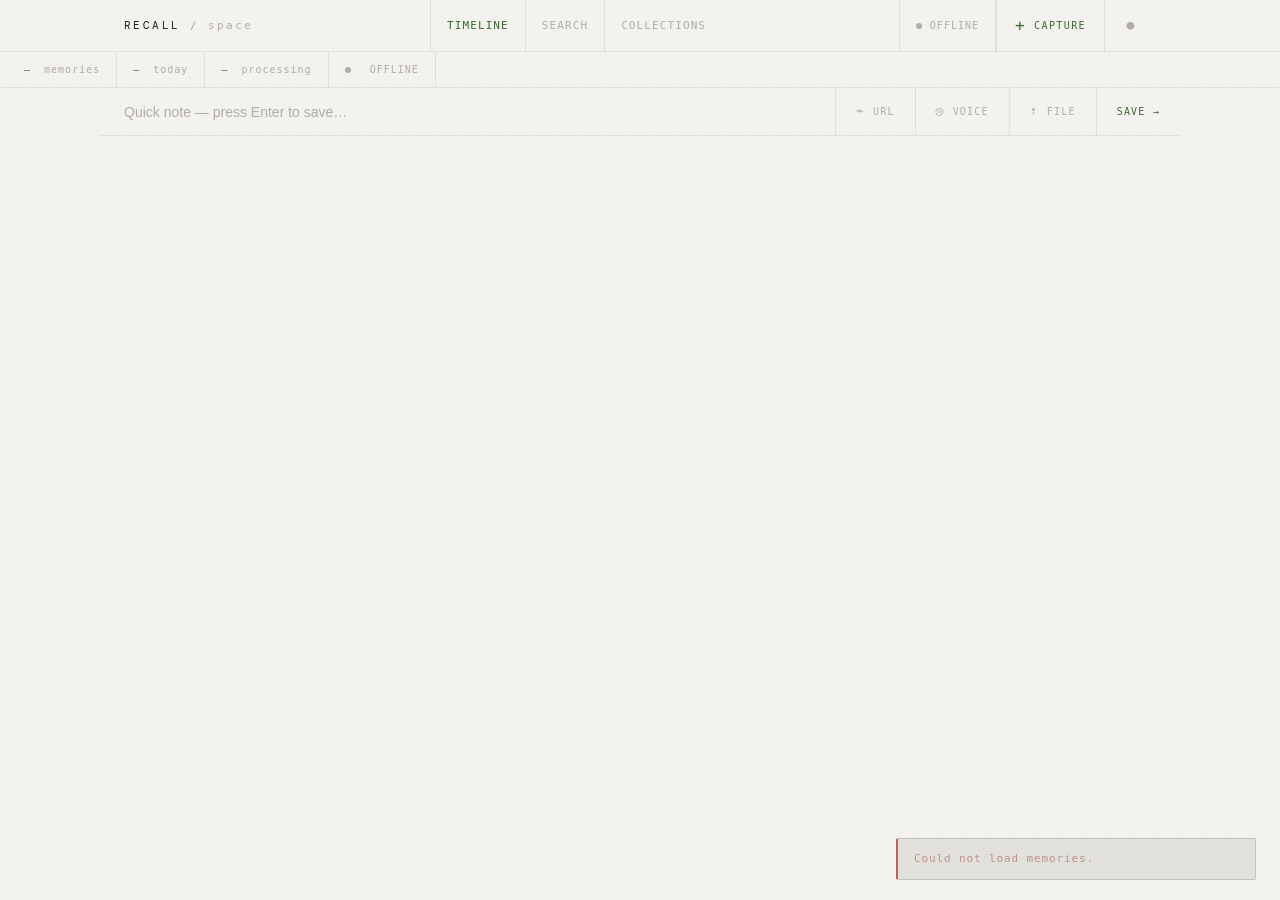
==== commit 577c5d9c: "Add files via upload" ====
--- a/templates/index.html
+++ b/templates/index.html
@@ -643,45 +643,51 @@
   }
 
   function buildMemoryCard(mem) {
-    const el = document.createElement('div');
-    el.className = 'memory-card';
-    el.dataset.id = mem.id;
-
-    const typeClass = mem.memory_type === 'voice' ? 'card-type-voice' : '';
-    const statusCls = mem.status === 'done' || mem.status === 'complete' ? 'done'
-                    : mem.status === 'processing' ? 'processing' : 'pending';
-    const statusLabel = statusCls === 'done' ? 'READY'
-                      : statusCls === 'processing' ? 'PROCESSING' : 'QUEUED';
-
-    const title = escapeHtml(mem.title || 'Untitled');
-    const summary = escapeHtml(mem.summary || mem.content_preview || '');
-    const time = formatTime(mem.created_at);
-    const type = (mem.memory_type || 'text').toUpperCase();
-    const tags = (mem.tags || []).slice(0, 3).map(t =>
-      `<span class="card-tag">${escapeHtml(t)}</span>`
-    ).join('');
-
-    el.innerHTML = `
-      <div class="card-header">
-        <span class="card-type-badge ${typeClass}">${type}</span>
-        <span class="card-time">${time}</span>
-      </div>
-      <div class="card-title">${title}</div>
-      ${summary ? `<div class="card-summary">${summary}</div>` : ''}
-      <div class="card-footer">
-        <div class="card-tags">${tags}</div>
-        <div class="card-status ${statusCls}">
-          <span class="dot"></span>${statusLabel}
-        </div>
-      </div>
-    `;
-
-    el.addEventListener('click', () => {
-      window.location.href = `/memory/${mem.id}`;
-    });
-
-    return el;
-  }
+  const el = document.createElement('div');
+  el.className = 'memory-card';
+  el.dataset.id = mem.id;
+
+  const type = (mem.type || 'text').toUpperCase();
+  const typeClass = mem.type === 'voice' ? 'card-type-voice' : '';
+
+  const statusRaw = mem.processing_status || 'pending';
+  const statusCls = statusRaw === 'done' ? 'done'
+                  : statusRaw === 'processing' ? 'processing' : 'pending';
+  const statusLabel = statusCls === 'done' ? 'READY'
+                    : statusCls === 'processing' ? 'PROCESSING' : 'QUEUED';
+
+  const title = escapeHtml(mem.title || mem.original_filename || mem.url || 'Untitled');
+  const summary = escapeHtml(mem.ai_summary || mem.user_note || mem.raw_text || '');
+  const time = formatTime(mem.created_at);
+
+  let tags = [];
+  if (mem.ai_tags) {
+    try { tags = JSON.parse(mem.ai_tags).slice(0, 3); }
+    catch { tags = String(mem.ai_tags).split(',').slice(0, 3); }
+  }
+  const tagsHtml = tags.map(t => `<span class="card-tag">${escapeHtml(t)}</span>`).join('');
+
+  el.innerHTML = `
+    <div class="card-header">
+      <span class="card-type-badge ${typeClass}">${type}</span>
+      <span class="card-time">${time}</span>
+    </div>
+    <div class="card-title">${title}</div>
+    ${summary ? `<div class="card-summary">${summary}</div>` : ''}
+    <div class="card-footer">
+      <div class="card-tags">${tagsHtml}</div>
+      <div class="card-status ${statusCls}">
+        <span class="dot"></span>${statusLabel}
+      </div>
+    </div>
+  `;
+
+  el.addEventListener('click', () => {
+    window.location.href = `/memory/${mem.id}`;
+  });
+
+  return el;
+}
 
   async function loadMoreMemories() {
     await loadTimeline(true);
--- a/static/css/style.css
+++ b/static/css/style.css
@@ -1,337 +1,992 @@
+/* ═══════════════════════════════════════════════════════════════════════════
+   RECALL SPACE — tarnished.dk brand skin · Direction B (TE-industrial grid)
+   ═══════════════════════════════════════════════════════════════════════════ */
+
+/* ─── TOKENS ──────────────────────────────────────────────────────────────── */
 :root {
-    --bg: #0a0a0a;
-    --surface: #111111;
-    --surface-hover: #1a1a1a;
-    --border: #222222;
-    --border-focus: #3BAA34;
-    --text: #e0e0e0;
-    --text-dim: #777777;
-    --text-faint: #444444;
-    --accent: #3BAA34;
-    --accent-dim: rgba(59, 170, 52, 0.15);
-    --danger: #c44;
-    --type-screenshot: #5b8def;
-    --type-voice: #e0a030;
-    --type-text: #aaa;
-    --type-url: #8b5cf6;
-    --type-file: #6b9;
-    --mono: 'DM Mono', 'JetBrains Mono', 'Fira Code', monospace;
-    --sans: 'DM Sans', 'Inter', system-ui, sans-serif;
-    --radius: 3px;
-}
-
-* { box-sizing: border-box; margin: 0; padding: 0; }
-html { font-size: 15px; -webkit-font-smoothing: antialiased; }
-body { font-family: var(--mono); background: var(--bg); color: var(--text); line-height: 1.6; min-height: 100vh; }
-
-/* Layout */
-.shell { max-width: 820px; margin: 0 auto; padding: 0 1.5rem; }
-
-header {
-    padding: 2rem 0 1.5rem;
-    border-bottom: 1px solid var(--border);
-    display: flex; align-items: baseline; justify-content: space-between;
-    gap: 1rem; flex-wrap: wrap;
-}
-header h1 { font-family: var(--mono); font-size: 1.1rem; font-weight: 400; letter-spacing: 0.08em; text-transform: uppercase; color: var(--accent); }
-header h1 span { color: var(--text-dim); }
-
-.stats { font-size: 0.75rem; color: var(--text-dim); display: flex; gap: 1.2rem; align-items: center; }
-.stats .num { color: var(--accent); font-weight: 500; }
-
-/* Quick capture */
-.quick-capture {
-    padding: 1.2rem 0; border-bottom: 1px solid var(--border);
-    display: flex; gap: 0.5rem; align-items: center;
-}
-.quick-capture input {
-    flex: 1; font-family: var(--mono); font-size: 0.88rem;
-    padding: 0.6rem 1rem; background: var(--surface); border: 1px solid var(--border);
-    color: var(--text); border-radius: var(--radius); outline: none; transition: border-color 0.15s;
-}
-.quick-capture input:focus { border-color: var(--accent); }
-.quick-capture input::placeholder { color: var(--text-faint); }
-.quick-actions { display: flex; gap: 0.3rem; flex-shrink: 0; }
-
-/* Dashboard */
-.dashboard { border-bottom: 1px solid var(--border); }
-.dashboard-toggle {
-    display: flex; justify-content: space-between; align-items: center;
-    padding: 0.7rem 0; cursor: pointer; user-select: none;
-}
-.dashboard-toggle span:first-child {
-    font-size: 0.72rem; text-transform: uppercase; letter-spacing: 0.1em; color: var(--text-dim);
-    transition: color 0.15s;
-}
-.dashboard-toggle:hover span:first-child { color: var(--text); }
-.dashboard-count {
-    font-size: 0.65rem; color: var(--accent); background: var(--accent-dim);
-    padding: 0.1rem 0.5rem; border-radius: 8px;
-}
-.dashboard-count:empty { display: none; }
-
-.dashboard-content { display: none; padding-bottom: 1rem; }
-.dashboard.open .dashboard-content { display: block; }
-
-.dashboard-section { margin-bottom: 0.8rem; }
-.dashboard-section:empty { display: none; }
-.dashboard-section:last-child { margin-bottom: 0; }
-
-.dash-label {
-    font-size: 0.62rem; text-transform: uppercase; letter-spacing: 0.12em;
-    color: var(--text-faint); margin-bottom: 0.4rem;
-}
-
-.dash-item {
-    display: flex; align-items: start; gap: 0.5rem; padding: 0.35rem 0;
-    font-family: var(--sans); font-size: 0.8rem; color: var(--text-dim);
-}
-.dash-item a { color: var(--text-dim); text-decoration: none; flex: 1; }
-.dash-item a:hover { color: var(--text); }
-.dash-item .dash-time {
-    font-family: var(--mono); font-size: 0.68rem; color: var(--text-faint);
-    white-space: nowrap; flex-shrink: 0;
-}
-.dash-item .dash-source {
-    font-family: var(--mono); font-size: 0.6rem; color: var(--text-faint); opacity: 0.5;
-}
-
-/* Action item checkbox */
-.action-check {
-    appearance: none; -webkit-appearance: none;
-    width: 14px; height: 14px; border: 1px solid var(--border);
-    border-radius: 2px; cursor: pointer; flex-shrink: 0; margin-top: 0.2rem;
-    transition: all 0.15s; background: none;
-}
-.action-check:checked { background: var(--accent); border-color: var(--accent); }
-.action-check:hover { border-color: var(--accent); }
-.dash-item.done { opacity: 0.4; }
-.dash-item.done a { text-decoration: line-through; }
-
-.dash-empty { font-size: 0.75rem; color: var(--text-faint); padding: 0.3rem 0; }
-
-.dash-processing {
-    font-size: 0.72rem; color: var(--type-voice); display: flex; align-items: center; gap: 0.4rem;
-}
-.dash-processing .spin {
-    display: inline-block; width: 8px; height: 8px; border: 1.5px solid var(--type-voice);
-    border-top-color: transparent; border-radius: 50%; animation: spin 0.8s linear infinite;
-}
-@keyframes spin { to { transform: rotate(360deg); } }
-
-/* Buttons */
-.btn {
-    font-family: var(--mono); font-size: 0.8rem; padding: 0.5rem 1rem;
-    border: 1px solid var(--border); background: var(--surface); color: var(--text);
-    cursor: pointer; transition: all 0.15s; border-radius: var(--radius);
-    text-transform: lowercase; letter-spacing: 0.03em;
-}
-.btn:hover { border-color: var(--accent); background: var(--accent-dim); }
-.btn--primary { border-color: var(--accent); color: var(--accent); }
-.btn--primary:hover { background: var(--accent); color: var(--bg); }
-.btn--danger { border-color: var(--danger); color: var(--danger); }
-.btn--danger:hover { background: var(--danger); color: #fff; }
-.btn--small { font-size: 0.7rem; padding: 0.3rem 0.6rem; }
-.btn--ghost { border-color: transparent; background: none; }
-.btn--ghost:hover { border-color: var(--border); }
-
-/* Search */
-.search-bar { padding: 1rem 0; }
-.search-bar input {
-    width: 100%; font-family: var(--mono); font-size: 0.85rem;
-    padding: 0.6rem 1rem; background: var(--surface); border: 1px solid var(--border);
-    color: var(--text); border-radius: var(--radius); outline: none; transition: border-color 0.15s;
-}
-.search-bar input:focus { border-color: var(--accent); }
-.search-bar input::placeholder { color: var(--text-faint); }
-
-.search-active .search-bar input { border-color: var(--accent); background: var(--accent-dim); }
-.search-count { font-size: 0.7rem; color: var(--text-dim); padding: 0.3rem 0; }
-
-/* Nav tabs (filters + collections toggle) */
-.nav-row { display: flex; justify-content: space-between; align-items: stretch; border-bottom: 1px solid var(--border); }
-.filter-tabs { display: flex; gap: 0; }
-.filter-tab {
-    font-family: var(--mono); font-size: 0.72rem; padding: 0.6rem 1rem;
-    background: none; border: none; border-bottom: 2px solid transparent;
-    color: var(--text-dim); cursor: pointer; text-transform: lowercase;
-    letter-spacing: 0.05em; transition: all 0.15s;
-}
-.filter-tab:hover { color: var(--text); }
-.filter-tab.active { color: var(--accent); border-bottom-color: var(--accent); }
-
-.collections-toggle {
-    font-family: var(--mono); font-size: 0.72rem; padding: 0.6rem 1rem;
-    background: none; border: none; color: var(--text-dim); cursor: pointer;
-    letter-spacing: 0.05em; transition: all 0.15s;
-}
-.collections-toggle:hover { color: var(--text); }
-.collections-toggle.active { color: var(--accent); }
-
-/* Collections panel */
-.collections-panel {
-    display: none; padding: 1rem 0; border-bottom: 1px solid var(--border);
-}
-.collections-panel.open { display: block; }
-
-.collections-list { display: flex; flex-wrap: wrap; gap: 0.4rem; margin-bottom: 0.8rem; }
-
-.collection-chip {
-    font-family: var(--mono); font-size: 0.7rem; padding: 0.25rem 0.7rem;
-    border: 1px solid var(--border); border-radius: 12px;
-    color: var(--text-dim); cursor: pointer; transition: all 0.15s;
-    background: none; display: flex; align-items: center; gap: 0.3rem;
-}
-.collection-chip:hover { border-color: var(--text-dim); color: var(--text); }
-.collection-chip.active { border-color: var(--accent); color: var(--accent); background: var(--accent-dim); }
-.collection-chip .dot {
-    width: 6px; height: 6px; border-radius: 50%; display: inline-block;
-}
-.collection-chip .count { opacity: 0.5; }
-.collection-chip .remove {
-    opacity: 0; margin-left: 0.2rem; font-size: 0.6rem; transition: opacity 0.15s;
-}
-.collection-chip:hover .remove { opacity: 0.6; }
-
-.collection-add {
-    display: flex; gap: 0.3rem; align-items: center;
-}
-.collection-add input {
-    font-family: var(--mono); font-size: 0.72rem; padding: 0.25rem 0.6rem;
-    background: var(--surface); border: 1px solid var(--border); color: var(--text);
-    border-radius: var(--radius); outline: none; width: 140px;
-}
-.collection-add input:focus { border-color: var(--accent); }
-
-/* Timeline */
-.timeline { padding: 1rem 0; }
-.day-group { margin-bottom: 2rem; }
+  --bg:            #0c0c0b;
+  --bg2:           #141413;
+  --bg3:           #1c1c1a;
+  --border:        rgba(255,255,255,0.07);
+  --border-strong: rgba(255,255,255,0.14);
+  --text:          #e2ddd6;
+  --text-2:        #8a8680;
+  --text-3:        #4a4845;
+  --accent:        #9cb898;
+  --accent-dim:    rgba(156,184,152,0.12);
+  --accent-border: rgba(156,184,152,0.5);
+  --mono:          'DM Mono', monospace;
+  --serif:         'Instrument Serif', serif;
+  --sans:          'DM Sans', sans-serif;
+  --grid-opacity:  0.018;
+  --max:           1080px;
+  --nav-h:         52px;
+  --bottom-nav-h:  60px;
+}
+
+[data-theme="light"] {
+  --bg:            #f4f2ee;
+  --bg2:           #eceae5;
+  --bg3:           #e2e0da;
+  --border:        rgba(0,0,0,0.07);
+  --border-strong: rgba(0,0,0,0.14);
+  --text:          #1a1916;
+  --text-2:        #6b6860;
+  --text-3:        #b0ada8;
+  --accent:        #3a6636;
+  --accent-dim:    rgba(58,102,54,0.08);
+  --accent-border: rgba(58,102,54,0.5);
+  --grid-opacity:  0.028;
+}
+
+/* ─── RESET ───────────────────────────────────────────────────────────────── */
+*, *::before, *::after { box-sizing: border-box; margin: 0; padding: 0; }
+html { font-size: 16px; scroll-behavior: smooth; }
+body {
+  background: var(--bg);
+  color: var(--text);
+  font-family: var(--sans);
+  font-weight: 300;
+  line-height: 1.6;
+  min-height: 100vh;
+  -webkit-font-smoothing: antialiased;
+  position: relative;
+  /* mobile: leave room for bottom nav */
+  padding-bottom: var(--bottom-nav-h);
+}
+body::before {
+  content: '';
+  position: fixed; inset: 0;
+  background-image:
+    linear-gradient(rgba(128,128,128,var(--grid-opacity)) 1px, transparent 1px),
+    linear-gradient(90deg, rgba(128,128,128,var(--grid-opacity)) 1px, transparent 1px);
+  background-size: 24px 24px;
+  pointer-events: none;
+  z-index: 0;
+}
+body > * { position: relative; z-index: 1; }
+a { color: inherit; text-decoration: none; }
+button { cursor: pointer; background: none; border: none; color: inherit; font: inherit; }
+input, textarea, select {
+  background: var(--bg2);
+  border: 0.5px solid var(--border-strong);
+  color: var(--text);
+  font-family: var(--sans);
+  font-weight: 300;
+  font-size: 14px;
+  border-radius: 1px;
+  outline: none;
+  transition: border-color 0.15s;
+}
+input:focus, textarea:focus { border-color: var(--accent-border); }
+
+
+/* ═══════════════════════════════════════════════════════════════════════════
+   TOP NAV (desktop) / HEADER (mobile shared)
+   ═══════════════════════════════════════════════════════════════════════════ */
+
+.app-nav {
+  position: sticky; top: 0; z-index: 200;
+  background: var(--bg);
+  border-bottom: 0.5px solid var(--border);
+  height: var(--nav-h);
+}
+.app-nav::before {
+  content: ''; position: absolute; inset: 0;
+  background-image:
+    linear-gradient(rgba(128,128,128,var(--grid-opacity)) 1px, transparent 1px),
+    linear-gradient(90deg, rgba(128,128,128,var(--grid-opacity)) 1px, transparent 1px);
+  background-size: 24px 24px;
+  pointer-events: none;
+}
+.app-nav-inner {
+  max-width: var(--max); margin: 0 auto;
+  height: 100%;
+  display: flex; align-items: center; justify-content: space-between;
+  padding: 0 24px;
+  position: relative;
+}
+
+.nav-wordmark {
+  font-family: var(--mono); font-size: 11px; font-weight: 400;
+  letter-spacing: 0.22em; color: var(--text);
+}
+.nav-wordmark span {
+  color: var(--text-3); font-weight: 300;
+}
+
+/* Desktop nav links (hidden on mobile) */
+.nav-links {
+  display: flex; align-items: center; gap: 0;
+}
+.nav-link {
+  font-family: var(--mono); font-size: 11px; letter-spacing: 0.1em;
+  color: var(--text-3); padding: 0 16px; height: var(--nav-h);
+  display: flex; align-items: center;
+  border-left: 0.5px solid var(--border);
+  transition: color 0.15s;
+}
+.nav-link:hover, .nav-link.active { color: var(--text); }
+.nav-link.active { color: var(--accent); }
+
+.nav-right {
+  display: flex; align-items: center; gap: 0;
+  border-left: 0.5px solid var(--border);
+}
+
+/* Brain status indicator */
+.brain-status {
+  display: flex; align-items: center; gap: 8px;
+  padding: 0 16px; height: var(--nav-h);
+  border-right: 0.5px solid var(--border);
+  font-family: var(--mono); font-size: 10px; letter-spacing: 0.1em; color: var(--text-3);
+}
+.brain-dot {
+  width: 6px; height: 6px; border-radius: 50%;
+  background: var(--text-3);
+  transition: background 0.3s;
+  flex-shrink: 0;
+}
+.brain-dot.online { background: var(--accent); }
+.brain-dot.busy {
+  background: var(--accent); opacity: 0.5;
+  animation: pulse 1.5s ease-in-out infinite;
+}
+@keyframes pulse { 0%,100% { opacity: 0.5; } 50% { opacity: 1; } }
+
+.nav-btn {
+  width: var(--nav-h); height: var(--nav-h);
+  display: flex; align-items: center; justify-content: center;
+  font-family: var(--mono); font-size: 13px; color: var(--text-3);
+  border-left: 0.5px solid var(--border);
+  transition: color 0.15s;
+}
+.nav-btn:hover { color: var(--text); }
+
+/* Capture button in nav (desktop) */
+.nav-capture-btn {
+  font-family: var(--mono); font-size: 10px; letter-spacing: 0.14em;
+  color: var(--accent); padding: 0 18px; height: var(--nav-h);
+  border-left: 0.5px solid var(--border);
+  display: flex; align-items: center; gap: 8px;
+  transition: background 0.15s;
+}
+.nav-capture-btn:hover { background: var(--accent-dim); }
+.nav-capture-btn::before { content: '+'; font-size: 16px; font-weight: 300; }
+
+
+/* ═══════════════════════════════════════════════════════════════════════════
+   BOTTOM NAV (mobile only)
+   ═══════════════════════════════════════════════════════════════════════════ */
+
+.bottom-nav {
+  position: fixed; bottom: 0; left: 0; right: 0;
+  height: var(--bottom-nav-h);
+  background: var(--bg);
+  border-top: 0.5px solid var(--border);
+  display: flex; align-items: stretch;
+  z-index: 200;
+}
+.bottom-nav::before {
+  content: ''; position: absolute; inset: 0;
+  background-image:
+    linear-gradient(rgba(128,128,128,var(--grid-opacity)) 1px, transparent 1px),
+    linear-gradient(90deg, rgba(128,128,128,var(--grid-opacity)) 1px, transparent 1px);
+  background-size: 24px 24px;
+  pointer-events: none;
+}
+.bottom-nav-item {
+  flex: 1; display: flex; flex-direction: column;
+  align-items: center; justify-content: center; gap: 4px;
+  font-family: var(--mono); font-size: 9px; letter-spacing: 0.12em;
+  color: var(--text-3);
+  border-right: 0.5px solid var(--border);
+  transition: color 0.15s;
+  position: relative;
+}
+.bottom-nav-item:last-child { border-right: none; }
+.bottom-nav-item.active { color: var(--accent); }
+.bottom-nav-item svg { width: 18px; height: 18px; stroke: currentColor; fill: none; stroke-width: 1.5; }
+
+/* Center capture button */
+.bottom-nav-capture {
+  flex: 1.4;
+  color: var(--accent);
+}
+.bottom-nav-capture svg { width: 22px; height: 22px; }
+
+
+/* ═══════════════════════════════════════════════════════════════════════════
+   PAGE LAYOUT
+   ═══════════════════════════════════════════════════════════════════════════ */
+
+.app-main {
+  max-width: var(--max); margin: 0 auto;
+  padding: 0 0 32px;
+}
+
+/* Stat bar below nav */
+.stat-bar {
+  display: flex; align-items: center;
+  padding: 0 24px;
+  height: 36px;
+  border-bottom: 0.5px solid var(--border);
+  gap: 0;
+  overflow-x: auto;
+  scrollbar-width: none;
+}
+.stat-bar::-webkit-scrollbar { display: none; }
+.stat-item {
+  display: flex; align-items: center; gap: 6px;
+  font-family: var(--mono); font-size: 10px; letter-spacing: 0.1em;
+  color: var(--text-3);
+  padding: 0 16px;
+  height: 100%;
+  border-right: 0.5px solid var(--border);
+  white-space: nowrap; flex-shrink: 0;
+}
+.stat-item:first-child { padding-left: 0; }
+.stat-val { color: var(--text-2); }
+.stat-divider { flex: 1; }
+
+/* Section headers */
+.section-head {
+  display: flex; align-items: center; gap: 14px;
+  padding: 20px 24px 16px;
+}
+.section-head-label {
+  font-family: var(--mono); font-size: 10px; letter-spacing: 0.2em; color: var(--text-3);
+  flex-shrink: 0;
+}
+.section-head-line { flex: 1; height: 0.5px; background: var(--border); }
+.section-head-action {
+  font-family: var(--mono); font-size: 10px; letter-spacing: 0.1em;
+  color: var(--text-3); flex-shrink: 0;
+  transition: color 0.15s;
+}
+.section-head-action:hover { color: var(--accent); }
+
+
+/* ═══════════════════════════════════════════════════════════════════════════
+   QUICK CAPTURE BAR
+   ═══════════════════════════════════════════════════════════════════════════ */
+
+.capture-bar {
+  display: flex; align-items: center;
+  border-bottom: 0.5px solid var(--border);
+  height: 48px;
+  gap: 0;
+}
+.capture-bar-input {
+  flex: 1; height: 100%;
+  padding: 0 24px;
+  background: transparent;
+  border: none;
+  font-size: 14px; font-weight: 300;
+  color: var(--text);
+  font-family: var(--sans);
+}
+.capture-bar-input::placeholder { color: var(--text-3); }
+.capture-bar-input:focus { border: none; outline: none; }
+.capture-bar-btn {
+  height: 100%; padding: 0 20px;
+  border-left: 0.5px solid var(--border);
+  font-family: var(--mono); font-size: 10px; letter-spacing: 0.12em;
+  color: var(--text-3);
+  display: flex; align-items: center; gap: 8px;
+  flex-shrink: 0;
+  transition: color 0.15s, background 0.15s;
+}
+.capture-bar-btn:hover { color: var(--text); background: var(--bg2); }
+.capture-bar-btn.primary { color: var(--accent); }
+.capture-bar-btn.primary:hover { background: var(--accent-dim); }
+.capture-bar-icon { font-size: 13px; }
+
+
+/* ═══════════════════════════════════════════════════════════════════════════
+   INBOX (REMINDERS + ACTIONS)
+   ═══════════════════════════════════════════════════════════════════════════ */
+
+.inbox-panel {
+  border-bottom: 0.5px solid var(--border);
+}
+.inbox-grid {
+  display: grid;
+  grid-template-columns: repeat(auto-fill, minmax(260px, 1fr));
+  gap: 0;
+  background: var(--border);
+}
+.inbox-item {
+  background: var(--bg2);
+  padding: 16px 20px;
+  display: flex; flex-direction: column; gap: 8px;
+  min-height: 88px;
+  transition: background 0.15s;
+  border-right: none; /* gap provides border */
+}
+.inbox-item:hover { background: var(--bg3); }
+.inbox-item-type {
+  font-family: var(--mono); font-size: 9px; letter-spacing: 0.18em;
+  display: flex; align-items: center; gap: 6px;
+}
+.inbox-item-type .dot {
+  width: 5px; height: 5px; border-radius: 50%;
+}
+.type-reminder .inbox-item-type { color: var(--accent); }
+.type-reminder .dot { background: var(--accent); }
+.type-action .inbox-item-type { color: var(--text-3); }
+.type-action .dot { background: var(--text-3); }
+.inbox-item-text {
+  font-size: 13px; font-weight: 300; color: var(--text); line-height: 1.55;
+}
+.inbox-item-meta {
+  font-family: var(--mono); font-size: 10px; color: var(--text-3);
+  display: flex; justify-content: space-between; align-items: center;
+}
+.inbox-item-dismiss {
+  font-family: var(--mono); font-size: 10px; color: var(--text-3);
+  padding: 2px 0;
+  transition: color 0.15s;
+}
+.inbox-item-dismiss:hover { color: var(--accent); }
+
+/* Empty inbox */
+.inbox-empty {
+  padding: 20px 24px;
+  font-family: var(--mono); font-size: 11px; color: var(--text-3);
+  letter-spacing: 0.1em;
+}
+
+
+/* ═══════════════════════════════════════════════════════════════════════════
+   MEMORY GRID (TIMELINE)
+   ═══════════════════════════════════════════════════════════════════════════ */
+
+.day-group {
+  border-bottom: 0.5px solid var(--border);
+}
 .day-label {
-    font-size: 0.7rem; color: var(--text-faint); text-transform: uppercase;
-    letter-spacing: 0.12em; padding: 0.5rem 0;
-    border-bottom: 1px solid var(--border); margin-bottom: 0.5rem;
+  display: flex; align-items: center; gap: 14px;
+  padding: 16px 24px 12px;
+}
+.day-label-text {
+  font-family: var(--mono); font-size: 10px; letter-spacing: 0.18em; color: var(--text-3);
+  flex-shrink: 0;
+}
+.day-label-line { flex: 1; height: 0.5px; background: var(--border); }
+.day-count {
+  font-family: var(--mono); font-size: 10px; color: var(--text-3); flex-shrink: 0;
+}
+
+/* Memory grid inside a day */
+.memory-grid {
+  display: grid;
+  grid-template-columns: repeat(auto-fill, minmax(280px, 1fr));
+  gap: 0;
+  background: var(--border);
+  border-top: 0.5px solid var(--border);
 }
 
 /* Memory card */
 .memory-card {
-    display: grid; grid-template-columns: auto 1fr auto; gap: 0.8rem;
-    align-items: start; padding: 0.8rem 0;
-    border-bottom: 1px solid var(--border); cursor: pointer;
-    transition: background 0.1s; text-decoration: none; color: inherit;
-}
-.memory-card:hover { background: var(--surface); margin: 0 -0.5rem; padding-left: 0.5rem; padding-right: 0.5rem; }
-
-.memory-type {
-    font-size: 0.65rem; font-weight: 500; text-transform: uppercase;
-    letter-spacing: 0.1em; padding: 0.15rem 0.45rem; border: 1px solid;
-    border-radius: var(--radius); white-space: nowrap; margin-top: 0.15rem;
-}
-.memory-type[data-type="screenshot"] { color: var(--type-screenshot); border-color: var(--type-screenshot); }
-.memory-type[data-type="voice"] { color: var(--type-voice); border-color: var(--type-voice); }
-.memory-type[data-type="text"] { color: var(--type-text); border-color: var(--type-text); }
-.memory-type[data-type="url"] { color: var(--type-url); border-color: var(--type-url); }
-.memory-type[data-type="file"] { color: var(--type-file); border-color: var(--type-file); }
-
-.memory-body h3 { font-family: var(--sans); font-size: 0.9rem; font-weight: 500; margin-bottom: 0.2rem; }
-.memory-body .note { font-size: 0.8rem; color: var(--text-dim); display: -webkit-box; -webkit-line-clamp: 2; -webkit-box-orient: vertical; overflow: hidden; }
-.memory-body .summary {
-    font-family: var(--sans); font-size: 0.78rem; color: var(--text-dim);
-    margin-top: 0.3rem; padding-left: 0.6rem; border-left: 2px solid var(--accent-dim);
-}
-.memory-body .tags { margin-top: 0.3rem; display: flex; gap: 0.3rem; flex-wrap: wrap; }
-.memory-body .tag-inline {
-    font-size: 0.6rem; padding: 0.1rem 0.35rem; border: 1px solid var(--border);
-    border-radius: var(--radius); color: var(--text-faint);
-}
-.memory-body .collection-badge {
-    font-size: 0.6rem; padding: 0.1rem 0.4rem; border-radius: 8px;
-    color: var(--accent); border: 1px solid var(--accent); opacity: 0.6;
-}
-
-.memory-meta { font-size: 0.7rem; color: var(--text-faint); white-space: nowrap; text-align: right; }
-.memory-meta .time { display: block; }
-
-.memory-status { display: inline-block; width: 6px; height: 6px; border-radius: 50%; margin-left: 0.3rem; }
-.memory-status[data-status="pending"] { background: var(--type-voice); }
-.memory-status[data-status="processing"] { background: var(--type-screenshot); animation: pulse 1s infinite; }
-.memory-status[data-status="done"] { background: var(--accent); }
-.memory-status[data-status="failed"] { background: var(--danger); }
-
-@keyframes pulse { 0%, 100% { opacity: 1; } 50% { opacity: 0.3; } }
-
-.memory-thumb { width: 48px; height: 48px; border-radius: var(--radius); object-fit: cover; border: 1px solid var(--border); }
-
-/* Search highlight */
-.highlight { background: var(--accent-dim); color: var(--accent); padding: 0 0.15rem; border-radius: 2px; }
-
-/* Modal */
+  background: var(--bg);
+  padding: 18px 20px 16px;
+  display: flex; flex-direction: column; gap: 10px;
+  min-height: 120px;
+  transition: background 0.15s;
+  cursor: pointer;
+}
+.memory-card:hover { background: var(--bg2); }
+
+.card-header {
+  display: flex; align-items: center; justify-content: space-between;
+}
+.card-type-badge {
+  font-family: var(--mono); font-size: 9px; letter-spacing: 0.18em;
+  padding: 2px 7px;
+  border: 0.5px solid var(--border-strong);
+  color: var(--text-3);
+  border-radius: 1px;
+}
+.card-type-voice  { border-color: var(--accent-border); color: var(--accent); background: var(--accent-dim); }
+.card-time {
+  font-family: var(--mono); font-size: 10px; color: var(--text-3);
+}
+
+.card-title {
+  font-family: var(--serif); font-size: 15px; font-weight: 400;
+  color: var(--text); line-height: 1.35; letter-spacing: -0.01em;
+}
+.memory-card:hover .card-title { color: var(--accent); }
+
+.card-summary {
+  font-size: 13px; font-weight: 300; color: var(--text-2); line-height: 1.6;
+  display: -webkit-box;
+  -webkit-line-clamp: 2;
+  -webkit-box-orient: vertical;
+  overflow: hidden;
+}
+
+.card-footer {
+  display: flex; align-items: center; justify-content: space-between;
+  margin-top: auto;
+}
+.card-tags { display: flex; flex-wrap: wrap; gap: 4px; }
+.card-tag {
+  font-family: var(--mono); font-size: 10px; letter-spacing: 0.06em;
+  color: var(--text-3); padding: 2px 6px;
+  border: 0.5px solid var(--border-strong); border-radius: 1px;
+}
+.card-status {
+  font-family: var(--mono); font-size: 9px; letter-spacing: 0.12em;
+  color: var(--text-3);
+  display: flex; align-items: center; gap: 5px;
+}
+.card-status .dot { width: 5px; height: 5px; border-radius: 50%; background: var(--text-3); }
+.card-status.processing .dot { background: var(--accent); opacity: 0.5; animation: pulse 1.5s ease-in-out infinite; }
+.card-status.done .dot { background: var(--accent); }
+.card-status.pending .dot { background: var(--text-3); }
+
+/* Wider "featured" card spanning 2 cols on wide grids */
+.memory-card.wide {
+  grid-column: span 2;
+}
+.memory-card.wide .card-summary {
+  -webkit-line-clamp: 3;
+}
+
+/* Empty state */
+.timeline-empty {
+  padding: 48px 24px;
+  text-align: center;
+}
+.timeline-empty-label {
+  font-family: var(--mono); font-size: 11px; letter-spacing: 0.2em;
+  color: var(--text-3); margin-bottom: 12px;
+}
+.timeline-empty-sub {
+  font-size: 13px; color: var(--text-3); line-height: 1.6;
+}
+
+
+/* ═══════════════════════════════════════════════════════════════════════════
+   SEARCH VIEW
+   ═══════════════════════════════════════════════════════════════════════════ */
+
+.search-bar {
+  display: flex; align-items: center;
+  border-bottom: 0.5px solid var(--border);
+  height: 52px;
+  padding: 0 24px;
+  gap: 14px;
+}
+.search-icon { color: var(--text-3); font-size: 16px; flex-shrink: 0; }
+.search-input {
+  flex: 1; height: 100%;
+  background: transparent; border: none;
+  font-size: 15px; font-weight: 300;
+  color: var(--text);
+}
+.search-input::placeholder { color: var(--text-3); }
+.search-input:focus { outline: none; border: none; }
+.search-clear {
+  font-family: var(--mono); font-size: 10px; color: var(--text-3);
+  transition: color 0.15s;
+}
+.search-clear:hover { color: var(--text); }
+
+.search-meta {
+  padding: 10px 24px;
+  font-family: var(--mono); font-size: 10px; letter-spacing: 0.1em; color: var(--text-3);
+  border-bottom: 0.5px solid var(--border);
+}
+
+
+/* ═══════════════════════════════════════════════════════════════════════════
+   COLLECTIONS VIEW
+   ═══════════════════════════════════════════════════════════════════════════ */
+
+.collections-grid {
+  display: grid;
+  grid-template-columns: repeat(auto-fill, minmax(240px, 1fr));
+  gap: 0;
+  background: var(--border);
+  border-top: 0.5px solid var(--border);
+}
+.collection-card {
+  background: var(--bg);
+  padding: 22px 24px;
+  min-height: 100px;
+  display: flex; flex-direction: column; gap: 10px;
+  cursor: pointer;
+  transition: background 0.15s;
+}
+.collection-card:hover { background: var(--bg2); }
+.collection-name {
+  font-family: var(--serif); font-size: 17px; font-weight: 400;
+  color: var(--text); letter-spacing: -0.01em;
+  line-height: 1.3;
+}
+.collection-card:hover .collection-name { color: var(--accent); }
+.collection-meta {
+  font-family: var(--mono); font-size: 10px; color: var(--text-3);
+  margin-top: auto;
+}
+
+.new-collection-card {
+  background: var(--bg2);
+  border: 0.5px dashed var(--border-strong);
+  display: flex; flex-direction: column;
+  align-items: center; justify-content: center; gap: 8px;
+  padding: 22px 24px; min-height: 100px;
+  cursor: pointer;
+  transition: background 0.15s, border-color 0.15s;
+}
+.new-collection-card:hover {
+  background: var(--bg3);
+  border-color: var(--accent-border);
+}
+.new-collection-plus {
+  font-family: var(--mono); font-size: 24px; color: var(--text-3); font-weight: 300;
+  transition: color 0.15s;
+}
+.new-collection-card:hover .new-collection-plus { color: var(--accent); }
+.new-collection-label {
+  font-family: var(--mono); font-size: 10px; letter-spacing: 0.14em; color: var(--text-3);
+  transition: color 0.15s;
+}
+.new-collection-card:hover .new-collection-label { color: var(--accent); }
+
+
+/* ═══════════════════════════════════════════════════════════════════════════
+   MODAL — FULL CAPTURE FORM
+   ═══════════════════════════════════════════════════════════════════════════ */
+
 .modal-overlay {
-    display: none; position: fixed; inset: 0; background: rgba(0,0,0,0.75);
-    z-index: 100; align-items: center; justify-content: center;
-}
-.modal-overlay.active { display: flex; }
+  position: fixed; inset: 0;
+  background: rgba(0,0,0,0.7);
+  z-index: 500;
+  display: flex; align-items: flex-end;
+  opacity: 0; pointer-events: none;
+  transition: opacity 0.2s;
+}
+.modal-overlay.open {
+  opacity: 1; pointer-events: all;
+}
 .modal {
-    background: var(--surface); border: 1px solid var(--border); border-radius: var(--radius);
-    padding: 2rem; width: 90%; max-width: 520px; max-height: 90vh; overflow-y: auto;
-}
-.modal h2 {
-    font-family: var(--mono); font-size: 0.9rem; font-weight: 400;
-    text-transform: uppercase; letter-spacing: 0.08em; color: var(--accent); margin-bottom: 1.5rem;
-}
-
-.form-group { margin-bottom: 1rem; }
-.form-group label { display: block; font-size: 0.72rem; color: var(--text-dim); text-transform: lowercase; letter-spacing: 0.05em; margin-bottom: 0.3rem; }
-.form-group input[type="text"], .form-group input[type="url"], .form-group textarea, .form-group select {
-    width: 100%; font-family: var(--mono); font-size: 0.82rem; padding: 0.5rem 0.75rem;
-    background: var(--bg); border: 1px solid var(--border); color: var(--text);
-    border-radius: var(--radius); outline: none; resize: vertical;
-}
-.form-group select { cursor: pointer; }
-.form-group input:focus, .form-group textarea:focus, .form-group select:focus { border-color: var(--accent); }
-.form-group textarea { min-height: 80px; }
-
-.drop-zone {
-    border: 2px dashed var(--border); border-radius: var(--radius); padding: 2rem;
-    text-align: center; color: var(--text-faint); font-size: 0.8rem; cursor: pointer; transition: all 0.15s;
-}
-.drop-zone:hover, .drop-zone.dragover { border-color: var(--accent); color: var(--accent); background: var(--accent-dim); }
-.drop-zone.has-file { border-color: var(--accent); color: var(--accent); border-style: solid; }
-
-.modal-actions { display: flex; gap: 0.5rem; justify-content: flex-end; margin-top: 1.5rem; }
-
-/* Voice recorder */
-.voice-recorder { text-align: center; padding: 1rem 0; }
+  width: 100%;
+  background: var(--bg);
+  border-top: 0.5px solid var(--border);
+  transform: translateY(20px);
+  transition: transform 0.2s;
+}
+.modal-overlay.open .modal {
+  transform: translateY(0);
+}
+
+.modal-header {
+  display: flex; align-items: center; justify-content: space-between;
+  padding: 0 24px;
+  height: var(--nav-h);
+  border-bottom: 0.5px solid var(--border);
+}
+.modal-title {
+  font-family: var(--mono); font-size: 11px; letter-spacing: 0.18em; color: var(--text-3);
+}
+.modal-close {
+  font-family: var(--mono); font-size: 13px; color: var(--text-3);
+  width: 32px; height: 32px; display: flex; align-items: center; justify-content: center;
+  border: 0.5px solid var(--border-strong); border-radius: 2px;
+  transition: color 0.15s;
+}
+.modal-close:hover { color: var(--text); }
+
+/* Type selector tabs */
+.type-tabs {
+  display: flex; border-bottom: 0.5px solid var(--border);
+}
+.type-tab {
+  flex: 1; height: 44px;
+  display: flex; align-items: center; justify-content: center;
+  font-family: var(--mono); font-size: 10px; letter-spacing: 0.14em;
+  color: var(--text-3);
+  border-right: 0.5px solid var(--border);
+  transition: color 0.15s, background 0.15s;
+}
+.type-tab:last-child { border-right: none; }
+.type-tab:hover { color: var(--text); background: var(--bg2); }
+.type-tab.active { color: var(--accent); background: var(--accent-dim); }
+
+.modal-body { padding: 20px 24px; display: flex; flex-direction: column; gap: 14px; }
+
+.form-field { display: flex; flex-direction: column; gap: 6px; }
+.form-label {
+  font-family: var(--mono); font-size: 9px; letter-spacing: 0.2em; color: var(--text-3);
+}
+.form-input {
+  padding: 10px 14px;
+  font-size: 14px; line-height: 1.55;
+  width: 100%;
+  background: var(--bg2);
+  border: 0.5px solid var(--border-strong);
+  border-radius: 1px;
+}
+.form-textarea {
+  padding: 12px 14px;
+  font-size: 14px; line-height: 1.65;
+  width: 100%; resize: vertical; min-height: 100px;
+  background: var(--bg2);
+  border: 0.5px solid var(--border-strong);
+  border-radius: 1px;
+}
+.form-input:focus, .form-textarea:focus { border-color: var(--accent-border); }
+
+/* Voice recorder inside modal */
+.voice-recorder {
+  background: var(--bg2); border: 0.5px solid var(--border-strong);
+  border-radius: 1px; padding: 20px;
+  display: flex; flex-direction: column; align-items: center; gap: 14px;
+}
 .record-btn {
-    width: 56px; height: 56px; border-radius: 50%; border: 2px solid var(--danger);
-    background: none; cursor: pointer; position: relative; transition: all 0.2s;
-}
-.record-btn::after {
-    content: ''; width: 20px; height: 20px; background: var(--danger); border-radius: 50%;
-    position: absolute; top: 50%; left: 50%; transform: translate(-50%,-50%); transition: all 0.2s;
-}
-.record-btn.recording { border-color: var(--danger); animation: pulse 1s infinite; }
-.record-btn.recording::after { border-radius: 3px; width: 16px; height: 16px; }
-.record-time { font-size: 0.8rem; color: var(--text-dim); margin-top: 0.5rem; font-variant-numeric: tabular-nums; }
-
-/* Empty state */
-.empty-state { text-align: center; padding: 4rem 1rem; color: var(--text-faint); }
-.empty-state .icon { font-size: 2rem; margin-bottom: 1rem; }
-.empty-state p { font-size: 0.85rem; }
-
-.loading { text-align: center; padding: 2rem; color: var(--text-faint); font-size: 0.8rem; }
-
-/* Brain status */
-.brain-status { font-size: 1rem; opacity: 0.25; transition: opacity 0.3s, filter 0.3s; cursor: help; filter: grayscale(1); }
-.brain-status.online { opacity: 1; filter: grayscale(0); }
-.brain-status.checking { opacity: 0.5; animation: pulse 1.5s infinite; }
-
-/* Responsive */
-@media (max-width: 600px) {
-    .shell { padding: 0 1rem; }
-    header { padding: 1.5rem 0 1rem; }
-    .memory-card { grid-template-columns: 1fr auto; }
-    .memory-type { display: none; }
-    .capture-actions { flex-direction: column; }
-    .modal { padding: 1.5rem; width: 95%; }
-    .filter-tab { padding: 0.6rem 0.6rem; font-size: 0.65rem; }
-}
+  width: 56px; height: 56px; border-radius: 50%;
+  border: 0.5px solid var(--border-strong);
+  display: flex; align-items: center; justify-content: center;
+  font-size: 22px;
+  transition: border-color 0.15s, background 0.15s;
+}
+.record-btn:hover { background: var(--bg3); }
+.record-btn.recording {
+  border-color: #c06060;
+  background: rgba(192,96,96,0.1);
+  animation: rec-pulse 1s ease-in-out infinite;
+}
+@keyframes rec-pulse {
+  0%,100% { box-shadow: 0 0 0 0 rgba(192,96,96,0.2); }
+  50% { box-shadow: 0 0 0 8px rgba(192,96,96,0); }
+}
+.record-label {
+  font-family: var(--mono); font-size: 10px; letter-spacing: 0.14em; color: var(--text-3);
+}
+.record-time {
+  font-family: var(--mono); font-size: 20px; color: var(--text); letter-spacing: 0.08em;
+}
+
+/* File drop zone */
+.file-dropzone {
+  background: var(--bg2); border: 0.5px dashed var(--border-strong);
+  border-radius: 1px; padding: 28px 20px;
+  text-align: center; cursor: pointer;
+  transition: border-color 0.15s, background 0.15s;
+}
+.file-dropzone:hover, .file-dropzone.drag-over {
+  border-color: var(--accent-border); background: var(--accent-dim);
+}
+.file-dropzone-label {
+  font-family: var(--mono); font-size: 10px; letter-spacing: 0.14em; color: var(--text-3);
+}
+
+.modal-footer {
+  display: flex; align-items: center; gap: 0;
+  border-top: 0.5px solid var(--border);
+}
+.modal-footer-btn {
+  flex: 1; height: 48px;
+  display: flex; align-items: center; justify-content: center;
+  font-family: var(--mono); font-size: 11px; letter-spacing: 0.12em;
+  color: var(--text-3);
+  border-right: 0.5px solid var(--border);
+  transition: color 0.15s, background 0.15s;
+}
+.modal-footer-btn:last-child { border-right: none; }
+.modal-footer-btn:hover { color: var(--text); background: var(--bg2); }
+.modal-footer-btn.primary { color: var(--accent); }
+.modal-footer-btn.primary:hover { background: var(--accent-dim); }
+.modal-footer-btn:disabled { opacity: 0.35; pointer-events: none; }
+
+
+/* ═══════════════════════════════════════════════════════════════════════════
+   TOAST NOTIFICATIONS
+   ═══════════════════════════════════════════════════════════════════════════ */
+
+#toast-container {
+  position: fixed; bottom: calc(var(--bottom-nav-h) + 12px); left: 50%;
+  transform: translateX(-50%);
+  z-index: 600;
+  display: flex; flex-direction: column; gap: 6px;
+  width: calc(100% - 32px); max-width: 440px;
+  pointer-events: none;
+}
+.toast {
+  background: var(--bg3); border: 0.5px solid var(--border-strong);
+  padding: 11px 16px;
+  font-family: var(--mono); font-size: 11px; letter-spacing: 0.08em; color: var(--text-2);
+  border-radius: 2px;
+  animation: toast-in 0.2s ease;
+  pointer-events: all;
+  display: flex; align-items: center; gap: 10px;
+}
+.toast-accent { border-left: 2px solid var(--accent); }
+.toast-err { border-left: 2px solid #c06060; color: #c09090; }
+@keyframes toast-in {
+  from { opacity: 0; transform: translateY(6px); }
+  to   { opacity: 1; transform: translateY(0); }
+}
+
+
+/* ═══════════════════════════════════════════════════════════════════════════
+   DETAIL PAGE
+   ═══════════════════════════════════════════════════════════════════════════ */
+
+.detail-wrap {
+  max-width: 720px; margin: 0 auto;
+  padding: 0 24px 80px;
+}
+
+.detail-back {
+  display: flex; align-items: center; gap: 8px;
+  font-family: var(--mono); font-size: 10px; letter-spacing: 0.12em; color: var(--text-3);
+  padding: 18px 0 0;
+  transition: color 0.15s;
+}
+.detail-back:hover { color: var(--accent); }
+.detail-back::before { content: '←'; }
+
+.detail-header {
+  padding: 24px 0 20px;
+  border-bottom: 0.5px solid var(--border);
+}
+.detail-meta {
+  display: flex; align-items: center; gap: 12px; margin-bottom: 16px;
+  flex-wrap: wrap;
+}
+.detail-type-badge {
+  font-family: var(--mono); font-size: 9px; letter-spacing: 0.18em;
+  padding: 3px 8px; border: 0.5px solid var(--border-strong);
+  color: var(--text-3); border-radius: 1px;
+}
+.detail-type-voice { border-color: var(--accent-border); color: var(--accent); background: var(--accent-dim); }
+.detail-timestamp {
+  font-family: var(--mono); font-size: 10px; color: var(--text-3);
+}
+.detail-title {
+  font-family: var(--serif); font-size: clamp(22px, 4vw, 32px);
+  font-weight: 400; letter-spacing: -0.02em; line-height: 1.15;
+  color: var(--text); margin-bottom: 10px;
+}
+.detail-summary {
+  font-size: 15px; font-weight: 300; color: var(--text-2); line-height: 1.75;
+}
+
+.detail-body {
+  padding: 28px 0;
+  border-bottom: 0.5px solid var(--border);
+}
+
+/* Transcript block */
+.transcript-block {
+  background: var(--bg2); border: 0.5px solid var(--border-strong);
+  border-left: 1.5px solid var(--accent);
+  padding: 18px 22px; margin-bottom: 20px;
+  border-radius: 0 2px 2px 0;
+}
+.transcript-label {
+  font-family: var(--mono); font-size: 9px; letter-spacing: 0.2em;
+  color: var(--text-3); margin-bottom: 12px;
+}
+.transcript-text {
+  font-size: 14px; font-weight: 300; color: var(--text-2);
+  line-height: 1.8; white-space: pre-wrap;
+}
+
+/* Content / OCR text */
+.content-block {
+  font-size: 15px; font-weight: 300; color: var(--text-2);
+  line-height: 1.85; white-space: pre-wrap;
+}
+
+/* Audio player */
+.audio-player-block {
+  background: var(--bg2); border: 0.5px solid var(--border-strong);
+  padding: 16px 20px;
+  display: flex; align-items: center; gap: 14px;
+  border-radius: 1px; margin-bottom: 20px;
+}
+.audio-player-block audio {
+  flex: 1; height: 36px;
+  accent-color: var(--accent);
+}
+
+/* Image display */
+.memory-image {
+  width: 100%; max-width: 100%;
+  border: 0.5px solid var(--border-strong);
+  border-radius: 1px; margin-bottom: 20px;
+  display: block;
+}
+
+/* Tags in detail */
+.detail-tags {
+  padding: 20px 0 0;
+  display: flex; flex-wrap: wrap; gap: 6px;
+}
+.detail-tag {
+  font-family: var(--mono); font-size: 11px; letter-spacing: 0.08em;
+  padding: 4px 10px; border: 0.5px solid var(--border-strong);
+  color: var(--text-3); border-radius: 1px;
+  transition: color 0.15s, border-color 0.15s;
+  cursor: pointer;
+}
+.detail-tag:hover {
+  color: var(--accent); border-color: var(--accent-border);
+}
+
+/* Processing states in detail */
+.processing-note {
+  background: var(--bg2); border: 0.5px solid var(--border-strong);
+  padding: 14px 18px;
+  display: flex; align-items: center; gap: 10px;
+  font-family: var(--mono); font-size: 11px; color: var(--text-3); letter-spacing: 0.08em;
+  border-radius: 1px; margin-bottom: 16px;
+}
+.processing-note .dot {
+  width: 6px; height: 6px; border-radius: 50%;
+  background: var(--accent); opacity: 0.5;
+  animation: pulse 1.5s ease-in-out infinite;
+  flex-shrink: 0;
+}
+
+/* Detail nav (prev/next) */
+.detail-nav {
+  display: flex; border-top: 0.5px solid var(--border); margin-top: 40px;
+}
+.detail-nav-item {
+  flex: 1; padding: 16px 20px;
+  display: flex; flex-direction: column; gap: 4px;
+  transition: background 0.15s;
+}
+.detail-nav-item:hover { background: var(--bg2); }
+.detail-nav-item + .detail-nav-item { border-left: 0.5px solid var(--border); }
+.detail-nav-label {
+  font-family: var(--mono); font-size: 9px; letter-spacing: 0.18em; color: var(--text-3);
+}
+.detail-nav-title {
+  font-size: 13px; color: var(--text-2); line-height: 1.4;
+}
+
+/* Collection selector in detail */
+.collection-selector {
+  padding: 20px 0;
+  border-top: 0.5px solid var(--border);
+}
+.collection-chips {
+  display: flex; flex-wrap: wrap; gap: 6px; margin-top: 12px;
+}
+.collection-chip {
+  font-family: var(--mono); font-size: 11px; letter-spacing: 0.06em;
+  padding: 5px 12px; border: 0.5px solid var(--border-strong);
+  color: var(--text-3); border-radius: 1px; cursor: pointer;
+  transition: color 0.15s, border-color 0.15s, background 0.15s;
+}
+.collection-chip:hover { color: var(--text); }
+.collection-chip.active {
+  color: var(--accent); border-color: var(--accent-border); background: var(--accent-dim);
+}
+
+
+/* ═══════════════════════════════════════════════════════════════════════════
+   LOADING STATES
+   ═══════════════════════════════════════════════════════════════════════════ */
+
+.skeleton {
+  background: var(--bg2);
+  border-radius: 1px;
+  animation: shimmer 1.8s ease-in-out infinite;
+}
+@keyframes shimmer {
+  0%,100% { opacity: 0.6; }
+  50% { opacity: 1; }
+}
+.skeleton-card {
+  background: var(--bg);
+  padding: 18px 20px;
+  display: flex; flex-direction: column; gap: 10px;
+  min-height: 120px;
+}
+.skeleton-line {
+  height: 10px; border-radius: 1px;
+  background: var(--bg2);
+  animation: shimmer 1.8s ease-in-out infinite;
+}
+
+
+/* ═══════════════════════════════════════════════════════════════════════════
+   UTILITY CLASSES
+   ═══════════════════════════════════════════════════════════════════════════ */
+
+.hidden { display: none !important; }
+.view { display: contents; }
+.view.hidden { display: none !important; }
+
+/* Actual view containers */
+#view-timeline, #view-search, #view-collections {
+  display: block;
+}
+#view-timeline.hidden, #view-search.hidden, #view-collections.hidden {
+  display: none;
+}
+
+.text-accent { color: var(--accent); }
+.text-muted { color: var(--text-3); }
+.mono { font-family: var(--mono); }
+
+
+/* ═══════════════════════════════════════════════════════════════════════════
+   DESKTOP OVERRIDES (≥ 768px)
+   ═══════════════════════════════════════════════════════════════════════════ */
+
+@media (min-width: 768px) {
+  body {
+    /* No bottom nav padding on desktop */
+    padding-bottom: 0;
+  }
+
+  .bottom-nav { display: none; }
+
+  .nav-links { display: flex; }
+
+  .app-main { padding: 0 0 48px; }
+
+  .memory-grid {
+    grid-template-columns: repeat(auto-fill, minmax(300px, 1fr));
+  }
+
+  .detail-wrap {
+    padding: 0 0 80px;
+  }
+
+  /* On desktop, place modal in center */
+  .modal-overlay {
+    align-items: center;
+    justify-content: center;
+  }
+  .modal {
+    width: 560px;
+    max-height: 90vh;
+    overflow-y: auto;
+    border: 0.5px solid var(--border-strong);
+    border-top: none;
+  }
+
+  #toast-container {
+    bottom: 20px;
+    left: auto; right: 24px;
+    transform: none;
+    width: 360px;
+  }
+}
+
+@media (min-width: 1080px) {
+  .memory-grid {
+    grid-template-columns: repeat(3, 1fr);
+  }
+}
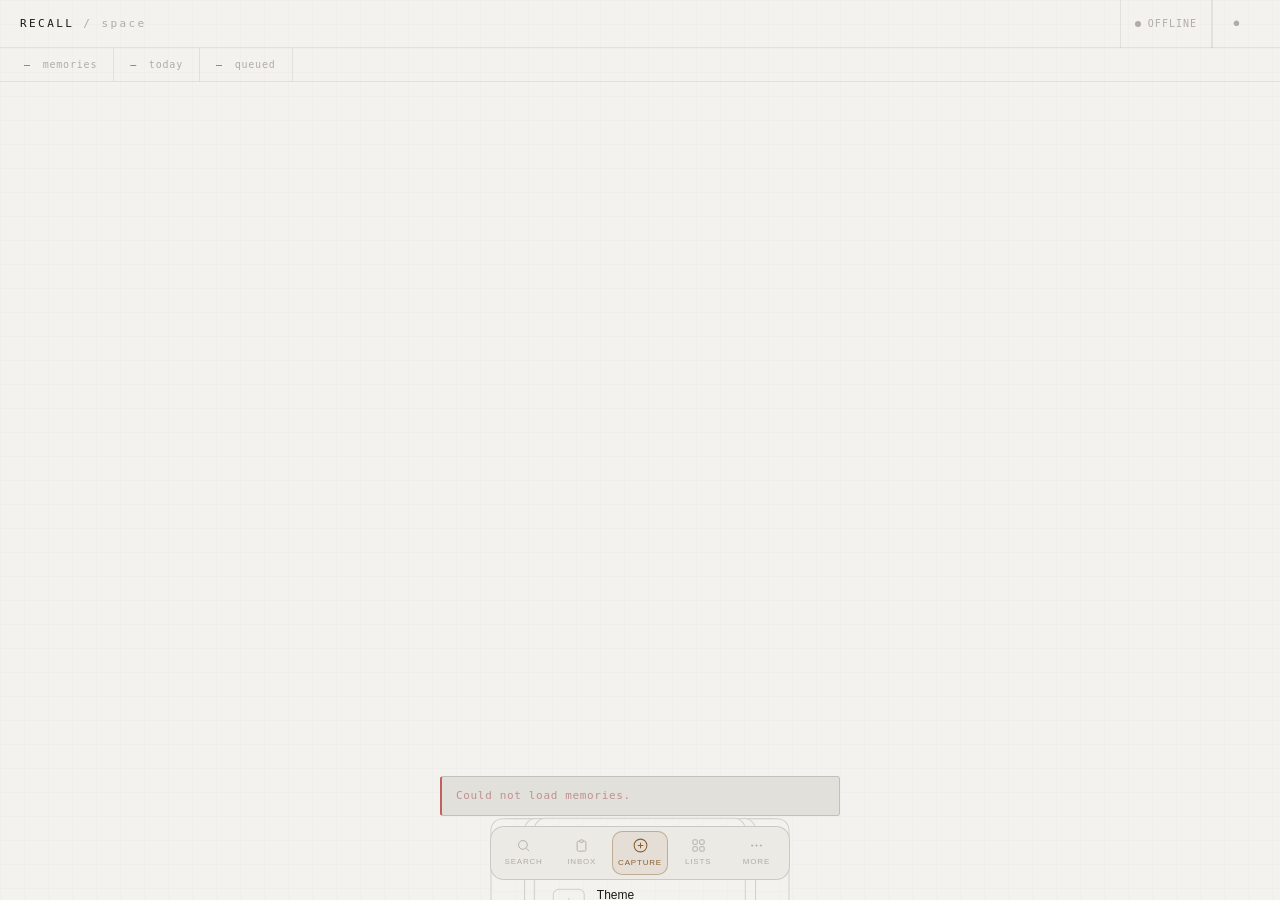
==== commit d608e234: "Add files via upload nav overhaul: floating pill, sheet system, amber accent" ====
--- a/templates/index.html
+++ b/templates/index.html
@@ -2,1133 +2,747 @@
 <html lang="en" data-theme="dark">
 <head>
   <meta charset="UTF-8">
-  <meta name="viewport" content="width=device-width, initial-scale=1.0">
+  <meta name="viewport" content="width=device-width, initial-scale=1.0, viewport-fit=cover">
   <title>Recall Space</title>
   <link rel="icon" type="image/svg+xml" href="/static/favicon.svg">
   <link rel="preconnect" href="https://fonts.googleapis.com">
   <link rel="preconnect" href="https://fonts.gstatic.com" crossorigin>
   <link href="https://fonts.googleapis.com/css2?family=DM+Mono:ital,wght@0,300;0,400;0,500;1,300&family=Instrument+Serif:ital@0;1&family=DM+Sans:ital,opsz,wght@0,9..40,300;0,9..40,400;0,9..40,500;1,9..40,300&display=swap" rel="stylesheet">
   <link rel="stylesheet" href="/static/css/style.css">
+<style>
+/* ── NEW TOKENS ── */
+:root {
+  --action:        #c4a882;
+  --action-dim:    rgba(196,168,130,0.10);
+  --action-border: rgba(196,168,130,0.40);
+  --pill-h:        54px;
+  --pill-bottom:   20px;
+  --sheet-r:       12px;
+}
+[data-theme="light"] {
+  --action:        #8a6030;
+  --action-dim:    rgba(138,96,48,0.08);
+  --action-border: rgba(138,96,48,0.40);
+}
+
+/* ── RESET BODY for new layout ── */
+body { padding-bottom: 0; overflow-x: hidden; }
+
+/* ── TOP BAR ── */
+.topbar {
+  position: sticky; top: 0; z-index: 100;
+  height: 48px; display: flex; align-items: center;
+  justify-content: space-between; padding: 0 20px;
+  background: var(--bg); border-bottom: 0.5px solid var(--border);
+}
+.topbar::before {
+  content:''; position:absolute; inset:0;
+  background-image: linear-gradient(rgba(128,128,128,var(--grid-opacity)) 1px,transparent 1px), linear-gradient(90deg,rgba(128,128,128,var(--grid-opacity)) 1px,transparent 1px);
+  background-size:24px 24px; pointer-events:none;
+}
+.wordmark { font-family:var(--mono); font-size:11px; letter-spacing:0.22em; color:var(--text); position:relative; }
+.wordmark span { color:var(--text-3); }
+.topbar-right { display:flex; align-items:center; position:relative; }
+.brain-status { display:flex; align-items:center; gap:7px; padding:0 14px; height:48px; font-size:10px; letter-spacing:0.1em; color:var(--text-3); border-left:0.5px solid var(--border); }
+.brain-dot { width:6px; height:6px; border-radius:50%; background:var(--text-3); flex-shrink:0; transition:background 0.3s; }
+.brain-dot.online { background:var(--accent); }
+.brain-dot.busy { background:var(--accent); opacity:0.5; animation:pulse 1.5s ease-in-out infinite; }
+.theme-btn { width:48px; height:48px; display:flex; align-items:center; justify-content:center; font-size:13px; color:var(--text-3); border-left:0.5px solid var(--border); transition:color 0.15s; }
+.theme-btn:hover { color:var(--text); }
+
+/* ── TIMELINE ── */
+.timeline-wrap { padding-bottom: calc(var(--pill-h) + var(--pill-bottom) + 24px); transition: opacity 0.25s; }
+.timeline-wrap.dimmed { opacity:0.22; pointer-events:none; }
+
+.stat-bar { display:flex; align-items:center; height:34px; border-bottom:0.5px solid var(--border); overflow-x:auto; scrollbar-width:none; }
+.stat-bar::-webkit-scrollbar { display:none; }
+.stat-item { display:flex; align-items:center; gap:5px; padding:0 16px; height:100%; border-right:0.5px solid var(--border); font-size:10px; letter-spacing:0.08em; color:var(--text-3); white-space:nowrap; flex-shrink:0; }
+.stat-val { color:var(--text-2); }
+
+.day-group { border-bottom:0.5px solid var(--border); }
+.day-label { display:flex; align-items:center; gap:12px; padding:14px 20px 10px; }
+.day-label-text { font-size:9px; letter-spacing:0.2em; color:var(--text-3); flex-shrink:0; }
+.day-label-line { flex:1; height:0.5px; background:var(--border); }
+.day-count { font-size:9px; color:var(--text-3); flex-shrink:0; }
+
+.memory-grid { display:grid; grid-template-columns:repeat(auto-fill,minmax(160px,1fr)); gap:0; background:var(--border); border-top:0.5px solid var(--border); }
+.memory-card { background:var(--bg); padding:14px 16px; display:flex; flex-direction:column; gap:7px; min-height:110px; cursor:pointer; transition:background 0.15s; }
+.memory-card:hover { background:var(--bg2); }
+.card-header { display:flex; align-items:center; justify-content:space-between; }
+.card-type { font-size:8px; letter-spacing:0.16em; padding:2px 6px; border-radius:2px; border:0.5px solid var(--border-strong); color:var(--text-3); }
+.card-type.voice { border-color:var(--accent-border); color:var(--accent); background:var(--accent-dim); }
+.card-time { font-size:9px; color:var(--text-3); }
+.card-title { font-size:12px; color:var(--text); line-height:1.35; letter-spacing:-0.01em; }
+.memory-card:hover .card-title { color:var(--accent); }
+.card-summary { font-size:10px; color:var(--text-2); line-height:1.55; overflow:hidden; display:-webkit-box; -webkit-line-clamp:2; -webkit-box-orient:vertical; }
+.card-footer { display:flex; align-items:center; justify-content:space-between; margin-top:auto; }
+.card-tag { font-size:9px; color:var(--text-3); padding:1px 5px; border:0.5px solid var(--border-strong); border-radius:2px; }
+.card-status { display:flex; align-items:center; gap:4px; font-size:9px; letter-spacing:0.1em; color:var(--text-3); }
+.status-dot { width:4px; height:4px; border-radius:50%; background:var(--text-3); }
+.card-status.done .status-dot { background:var(--accent); }
+.card-status.processing .status-dot { background:var(--accent); opacity:0.5; animation:pulse 1.5s ease-in-out infinite; }
+
+.timeline-empty { padding:56px 24px; text-align:center; }
+.timeline-empty-label { font-size:10px; letter-spacing:0.22em; color:var(--text-3); margin-bottom:10px; }
+.timeline-empty-sub { font-size:13px; color:var(--text-3); font-family:var(--sans); font-weight:300; }
+
+.skeleton { background:var(--bg2); border-radius:2px; animation:shimmer 1.8s ease-in-out infinite; }
+@keyframes shimmer { 0%,100%{opacity:0.5}50%{opacity:1} }
+.skeleton-card { background:var(--bg); padding:14px 16px; display:flex; flex-direction:column; gap:8px; min-height:110px; }
+.skeleton-line { height:9px; border-radius:2px; background:var(--bg2); animation:shimmer 1.8s ease-in-out infinite; }
+
+.load-more-btn { display:block; margin:24px auto; font-family:var(--mono); font-size:10px; letter-spacing:0.14em; color:var(--text-3); padding:10px 20px; border:0.5px solid var(--border-strong); border-radius:3px; transition:color 0.15s,border-color 0.15s; }
+.load-more-btn:hover { color:var(--accent); border-color:var(--accent-border); }
+
+/* ── FLOATING PILL NAV ── */
+.pill-nav { position:fixed; bottom:var(--pill-bottom); left:50%; transform:translateX(-50%); width:min(300px,calc(100vw - 32px)); height:var(--pill-h); background:var(--bg2); border:0.5px solid var(--border-strong); border-radius:14px; display:flex; align-items:center; padding:5px; gap:3px; z-index:300; }
+.pill-item { flex:1; height:44px; border-radius:10px; display:flex; flex-direction:column; align-items:center; justify-content:center; gap:3px; border:0.5px solid transparent; transition:background 0.15s,border-color 0.15s; }
+.pill-item svg { width:15px; height:15px; stroke:currentColor; fill:none; stroke-width:1.5; color:var(--text-3); }
+.pill-item span { font-size:8px; letter-spacing:0.1em; color:var(--text-3); }
+.pill-item.active { background:var(--bg3); border-color:var(--border-strong); }
+.pill-item.active svg { color:var(--accent); }
+.pill-item.active span { color:var(--accent); }
+.pill-capture { background:var(--action-dim); border-color:var(--action-border) !important; }
+.pill-capture svg { color:var(--action) !important; width:17px !important; height:17px !important; }
+.pill-capture span { color:var(--action) !important; }
+.pill-capture.active { background:rgba(196,168,130,0.18) !important; }
+
+/* ── SHEET SYSTEM ── */
+.sheet-overlay { position:fixed; inset:0; background:rgba(0,0,0,0); z-index:200; pointer-events:none; transition:background 0.25s; }
+.sheet-overlay.open { background:rgba(0,0,0,0.55); pointer-events:all; }
+
+.sheet { position:fixed; bottom:0; left:0; right:0; height:72%; background:var(--bg); border-top:0.5px solid var(--border-strong); border-radius:var(--sheet-r) var(--sheet-r) 0 0; z-index:250; display:flex; flex-direction:column; transform:translateY(100%); transition:transform 0.28s cubic-bezier(0.4,0,0.2,1); }
+.sheet::before { content:''; position:absolute; inset:0; background-image:linear-gradient(rgba(128,128,128,var(--grid-opacity)) 1px,transparent 1px),linear-gradient(90deg,rgba(128,128,128,var(--grid-opacity)) 1px,transparent 1px); background-size:24px 24px; pointer-events:none; border-radius:var(--sheet-r) var(--sheet-r) 0 0; }
+.sheet.open { transform:translateY(0); }
+
+.sheet-handle { width:32px; height:3px; background:var(--border-strong); border-radius:2px; margin:10px auto 0; flex-shrink:0; position:relative; }
+.sheet-header { display:flex; align-items:center; justify-content:space-between; padding:10px 18px 6px; position:relative; flex-shrink:0; }
+.sheet-title { font-size:10px; letter-spacing:0.2em; color:var(--text-3); }
+.sheet-close { width:24px; height:24px; border:0.5px solid var(--border-strong); border-radius:4px; display:flex; align-items:center; justify-content:center; font-size:11px; color:var(--text-3); transition:color 0.15s; }
+.sheet-close:hover { color:var(--text); }
+
+/* Filter chips */
+.filter-strip { display:flex; gap:6px; padding:0 18px 12px; justify-content:center; flex-shrink:0; position:relative; overflow-x:auto; scrollbar-width:none; }
+.filter-strip::-webkit-scrollbar { display:none; }
+.fchip { font-size:9px; letter-spacing:0.12em; padding:6px 12px; border:0.5px solid var(--border-strong); color:var(--text-2); border-radius:8px; white-space:nowrap; flex-shrink:0; display:flex; align-items:center; gap:4px; transition:all 0.15s; cursor:pointer; }
+.fchip svg { width:10px; height:10px; stroke:currentColor; fill:none; stroke-width:1.5; }
+.fchip.active { background:var(--accent); border-color:var(--accent); color:var(--bg); }
+
+.sheet-body { flex:1; overflow-y:auto; scrollbar-width:none; position:relative; }
+.sheet-body::-webkit-scrollbar { display:none; }
+
+/* ── INBOX ── */
+.inbox-item { padding:12px 18px; border-bottom:0.5px solid var(--border); display:flex; gap:10px; align-items:flex-start; transition:background 0.15s; }
+.inbox-item:hover { background:var(--bg2); }
+
+.rem-toggle { width:30px; height:17px; border-radius:9px; border:0.5px solid var(--border-strong); background:transparent; flex-shrink:0; margin-top:2px; position:relative; transition:background 0.2s,border-color 0.2s; cursor:pointer; }
+.rem-toggle.on { background:var(--accent-dim); border-color:var(--accent-border); }
+.toggle-knob { width:11px; height:11px; border-radius:50%; background:var(--text-3); position:absolute; top:2px; left:2px; transition:left 0.2s,background 0.2s; }
+.rem-toggle.on .toggle-knob { left:15px; background:var(--accent); }
+
+.act-check { width:17px; height:17px; border-radius:4px; border:0.5px solid var(--border-strong); background:transparent; flex-shrink:0; margin-top:2px; display:flex; align-items:center; justify-content:center; cursor:pointer; transition:background 0.15s,border-color 0.15s; }
+.act-check.checked { background:var(--accent-dim); border-color:var(--accent-border); }
+.act-check svg { width:10px; height:10px; stroke:var(--accent); fill:none; stroke-width:2; display:none; }
+.act-check.checked svg { display:block; }
+
+.inbox-main { flex:1; display:flex; flex-direction:column; gap:4px; }
+.itype-label { font-size:8px; letter-spacing:0.16em; display:flex; align-items:center; gap:5px; }
+.itype-dot { width:4px; height:4px; border-radius:50%; display:inline-block; }
+.inbox-text { font-size:12px; color:var(--text); line-height:1.4; }
+.inbox-text.done { color:var(--text-3); text-decoration:line-through; }
+.inbox-meta { display:flex; align-items:center; justify-content:space-between; font-size:9px; color:var(--text-3); }
+.inbox-edit { transition:color 0.15s; cursor:pointer; }
+.inbox-edit:hover { color:var(--accent); }
+.inbox-empty { padding:40px 18px; text-align:center; font-size:10px; letter-spacing:0.16em; color:var(--text-3); }
+
+/* ── CAPTURE ── */
+.capture-body { padding:4px 18px 18px; display:flex; flex-direction:column; gap:10px; }
+.form-label { font-size:8px; letter-spacing:0.18em; color:var(--text-3); display:block; margin-bottom:4px; }
+.form-textarea { width:100%; padding:10px 12px; font-size:13px; font-family:var(--sans); font-weight:300; line-height:1.6; resize:none; height:100px; background:var(--bg2); border:0.5px solid var(--border-strong); color:var(--text); border-radius:3px; outline:none; }
+.form-textarea:focus { border-color:var(--accent-border); }
+.form-input-sm { width:100%; padding:9px 12px; font-size:12px; font-family:var(--mono); background:var(--bg2); border:0.5px solid var(--border-strong); color:var(--text); border-radius:3px; outline:none; }
+.form-input-sm:focus { border-color:var(--accent-border); }
+.form-hint { font-size:9px; color:var(--text-3); letter-spacing:0.06em; }
+.tag-save-row { display:flex; gap:8px; align-items:center; }
+.tag-save-row .form-input-sm { flex:1; }
+.save-btn { padding:9px 16px; background:var(--action-dim); border:0.5px solid var(--action-border); color:var(--action); font-size:9px; letter-spacing:0.14em; font-family:var(--mono); border-radius:3px; flex-shrink:0; transition:background 0.15s; cursor:pointer; }
+.save-btn:hover { background:rgba(196,168,130,0.18); }
+.save-btn:disabled { opacity:0.4; pointer-events:none; }
+
+.voice-body { padding:16px 18px; display:flex; flex-direction:column; align-items:center; gap:14px; }
+.rec-time { font-size:24px; color:var(--text); letter-spacing:0.08em; font-family:var(--mono); }
+.rec-btn { width:52px; height:52px; border-radius:50%; border:0.5px solid var(--border-strong); display:flex; align-items:center; justify-content:center; cursor:pointer; transition:border-color 0.15s,background 0.15s; }
+.rec-btn.recording { border-color:rgba(192,96,96,0.6); background:rgba(192,96,96,0.1); animation:rec-pulse 1s ease-in-out infinite; }
+@keyframes rec-pulse { 0%,100%{box-shadow:0 0 0 0 rgba(192,96,96,0.2)}50%{box-shadow:0 0 0 8px rgba(192,96,96,0)} }
+.rec-circle { width:16px; height:16px; border-radius:50%; background:#c06060; }
+.rec-label { font-size:9px; letter-spacing:0.14em; color:var(--text-3); font-family:var(--mono); }
+
+.file-dropzone { background:var(--bg2); border:0.5px dashed var(--border-strong); border-radius:3px; padding:28px 16px; text-align:center; cursor:pointer; transition:border-color 0.15s,background 0.15s; }
+.file-dropzone:hover, .file-dropzone.drag-over { border-color:var(--action-border); background:var(--action-dim); }
+.file-dropzone-label { font-size:10px; letter-spacing:0.12em; color:var(--text-3); font-family:var(--mono); }
+
+/* ── SEARCH ── */
+.search-bar-sheet { padding:0 18px 10px; display:flex; align-items:center; gap:10px; border-bottom:0.5px solid var(--border); flex-shrink:0; position:relative; }
+.search-inp { flex:1; background:transparent; border:none; color:var(--text); font-size:14px; font-family:var(--sans); font-weight:300; padding:8px 0; outline:none; }
+.search-inp::placeholder { color:var(--text-3); }
+.search-count { padding:6px 18px; font-size:9px; letter-spacing:0.1em; color:var(--text-3); border-bottom:0.5px solid var(--border); flex-shrink:0; position:relative; }
+.search-result { padding:11px 18px; border-bottom:0.5px solid var(--border); cursor:pointer; transition:background 0.15s; }
+.search-result:hover { background:var(--bg2); }
+.sr-title { font-size:12px; color:var(--text); margin-bottom:3px; }
+.sr-snippet { font-size:10px; color:var(--text-2); line-height:1.5; font-family:var(--sans); font-weight:300; }
+.search-prompt { padding:40px 18px; text-align:center; font-size:10px; letter-spacing:0.16em; color:var(--text-3); }
+
+/* ── LISTS ── */
+.list-item { padding:13px 18px; border-bottom:0.5px solid var(--border); display:flex; align-items:center; justify-content:space-between; cursor:pointer; transition:background 0.15s; }
+.list-item:hover { background:var(--bg2); }
+.list-name { font-size:13px; color:var(--text); font-family:var(--serif); font-weight:400; letter-spacing:-0.01em; }
+.list-meta { font-size:9px; letter-spacing:0.1em; color:var(--text-3); }
+.list-add { display:flex; align-items:center; gap:6px; padding:12px 18px; font-size:9px; letter-spacing:0.14em; color:var(--action); cursor:pointer; transition:opacity 0.15s; }
+.list-add:hover { opacity:0.75; }
+.list-add svg { width:11px; height:11px; stroke:var(--action); fill:none; stroke-width:1.5; }
+
+/* ── MORE ── */
+.more-item { display:flex; align-items:center; gap:12px; padding:14px 18px; border-bottom:0.5px solid var(--border); }
+.more-icon { width:32px; height:32px; border:0.5px solid var(--border-strong); border-radius:6px; display:flex; align-items:center; justify-content:center; flex-shrink:0; }
+.more-icon svg { width:14px; height:14px; stroke:var(--text-3); fill:none; stroke-width:1.5; }
+.more-label { font-size:12px; color:var(--text); }
+.more-sub { font-size:10px; color:var(--text-3); margin-top:2px; }
+.more-right { margin-left:auto; font-size:10px; color:var(--text-3); transition:color 0.15s; }
+.more-right:hover { color:var(--accent); }
+
+/* ── TOAST ── */
+#toast-container { position:fixed; bottom:calc(var(--pill-h) + var(--pill-bottom) + 10px); left:50%; transform:translateX(-50%); z-index:400; display:flex; flex-direction:column; gap:6px; width:calc(100% - 32px); max-width:400px; pointer-events:none; }
+.toast { background:var(--bg3); border:0.5px solid var(--border-strong); padding:10px 14px; border-radius:3px; font-size:11px; letter-spacing:0.06em; color:var(--text-2); animation:toast-in 0.2s ease; }
+.toast-accent { border-left:2px solid var(--accent); }
+.toast-action  { border-left:2px solid var(--action); }
+.toast-err     { border-left:2px solid #c06060; color:#c09090; }
+@keyframes toast-in { from{opacity:0;transform:translateY(4px)}to{opacity:1;transform:translateY(0)} }
+
+.hidden { display:none !important; }
+
+/* Desktop */
+@media (min-width:768px) {
+  .sheet { max-width:520px; left:50%; right:auto; transform:translateX(-50%) translateY(100%); border:0.5px solid var(--border-strong); border-radius:var(--sheet-r); bottom:calc(var(--pill-h) + var(--pill-bottom) + 8px); height:auto; max-height:72vh; }
+  .sheet.open { transform:translateX(-50%) translateY(0); }
+  .memory-grid { grid-template-columns:repeat(auto-fill,minmax(220px,1fr)); }
+}
+@media (min-width:1080px) { .memory-grid { grid-template-columns:repeat(3,1fr); } }
+</style>
 </head>
 <body>
 
-  <!-- ─── TOP NAV ─────────────────────────────────────────────────────────── -->
-  <nav class="app-nav">
-    <div class="app-nav-inner">
-      <span class="nav-wordmark">RECALL <span>/ space</span></span>
-
-      <!-- Desktop links -->
-      <div class="nav-links">
-        <button class="nav-link active" data-view="timeline" onclick="switchView('timeline')">TIMELINE</button>
-        <button class="nav-link" data-view="search" onclick="switchView('search')">SEARCH</button>
-        <button class="nav-link" data-view="collections" onclick="switchView('collections')">COLLECTIONS</button>
-      </div>
-
-      <div class="nav-right">
-        <!-- Brain status -->
-        <div class="brain-status" id="brain-status-nav">
-          <span class="brain-dot" id="brain-dot-nav"></span>
-          <span id="brain-label-nav">BRAIN</span>
-        </div>
-
-        <!-- Capture (desktop) -->
-        <button class="nav-capture-btn" onclick="openModal()">CAPTURE</button>
-
-        <!-- Theme toggle -->
-        <button class="nav-btn" id="theme-btn" onclick="toggleTheme()">○</button>
-      </div>
-    </div>
-  </nav>
-
-  <!-- ─── STAT BAR ─────────────────────────────────────────────────────────── -->
-  <div class="stat-bar" id="stat-bar">
+<header class="topbar">
+  <span class="wordmark">RECALL <span>/ space</span></span>
+  <div class="topbar-right">
+    <div class="brain-status">
+      <span class="brain-dot" id="brain-dot"></span>
+      <span id="brain-label">BRAIN</span>
+    </div>
+    <button class="theme-btn" id="theme-btn" onclick="toggleTheme()">○</button>
+  </div>
+</header>
+
+<div class="timeline-wrap" id="timeline-wrap">
+  <div class="stat-bar">
     <div class="stat-item"><span id="stat-total" class="stat-val">—</span>&nbsp;memories</div>
     <div class="stat-item"><span id="stat-today" class="stat-val">—</span>&nbsp;today</div>
-    <div class="stat-item"><span id="stat-pending" class="stat-val">—</span>&nbsp;processing</div>
-    <div class="stat-item" id="stat-brain-item">
-      <span class="brain-dot" id="brain-dot-bar"></span>&nbsp;
-      <span id="brain-label-bar">offline</span>
-    </div>
-    <div class="stat-divider"></div>
-    <div class="stat-item" id="stat-inbox-item" style="display:none;">
-      <span id="stat-inbox" class="stat-val text-accent">—</span>&nbsp;reminders
-    </div>
-  </div>
-
-  <!-- ─── MAIN ─────────────────────────────────────────────────────────────── -->
-  <main class="app-main">
-
-    <!-- ══ TIMELINE VIEW ══════════════════════════════════════════════════ -->
-    <div id="view-timeline">
-
-      <!-- Quick capture bar -->
-      <div class="capture-bar">
-        <input
-          class="capture-bar-input"
-          id="quick-capture-input"
-          type="text"
-          placeholder="Quick note — press Enter to save…"
-          autocomplete="off"
-        >
-        <button class="capture-bar-btn" onclick="openModal('url')" title="Save URL">
-          <span class="capture-bar-icon">⌁</span> URL
-        </button>
-        <button class="capture-bar-btn" onclick="openModal('voice')" title="Voice memo">
-          <span class="capture-bar-icon">◎</span> VOICE
-        </button>
-        <button class="capture-bar-btn" onclick="openModal('file')" title="Upload file">
-          <span class="capture-bar-icon">⇡</span> FILE
-        </button>
-        <button class="capture-bar-btn primary" onclick="submitQuickCapture()" title="Save text">
-          SAVE →
-        </button>
+    <div class="stat-item"><span id="stat-pending" class="stat-val">—</span>&nbsp;queued</div>
+  </div>
+  <div id="timeline-skeleton">
+    <div class="day-group">
+      <div class="day-label"><span class="skeleton" style="width:70px;height:9px;"></span><span class="day-label-line"></span></div>
+      <div class="memory-grid" style="border-top:0.5px solid var(--border);">
+        <div class="skeleton-card"><div class="skeleton-line" style="width:55%;"></div><div class="skeleton-line" style="width:88%;"></div><div class="skeleton-line" style="width:70%;"></div></div>
+        <div class="skeleton-card"><div class="skeleton-line" style="width:45%;"></div><div class="skeleton-line" style="width:82%;"></div><div class="skeleton-line" style="width:60%;"></div></div>
+        <div class="skeleton-card"><div class="skeleton-line" style="width:65%;"></div><div class="skeleton-line" style="width:78%;"></div><div class="skeleton-line" style="width:50%;"></div></div>
       </div>
-
-      <!-- Inbox (reminders / actions) -->
-      <div id="inbox-section" class="inbox-panel" style="display:none;">
-        <div class="section-head">
-          <span class="section-head-label">REMINDERS</span>
-          <span class="section-head-line"></span>
-          <button class="section-head-action" onclick="dismissAllReminders()">dismiss all</button>
+    </div>
+  </div>
+  <div id="timeline-days"></div>
+  <div id="timeline-empty" class="timeline-empty hidden">
+    <div class="timeline-empty-label">NO MEMORIES YET</div>
+    <div class="timeline-empty-sub">Tap capture to add your first memory.</div>
+  </div>
+  <div id="load-more-wrap" class="hidden" style="text-align:center;padding:16px 0 8px;">
+    <button class="load-more-btn" onclick="loadMoreMemories()">LOAD MORE</button>
+  </div>
+</div>
+
+<div class="sheet-overlay" id="sheet-overlay" onclick="closeSheet()"></div>
+
+<!-- INBOX SHEET -->
+<div class="sheet" id="sheet-inbox">
+  <div class="sheet-handle"></div>
+  <div class="sheet-header"><span class="sheet-title">INBOX</span><button class="sheet-close" onclick="closeSheet()">✕</button></div>
+  <div class="filter-strip">
+    <span class="fchip active" onclick="filterInbox('all',this)">ALL</span>
+    <span class="fchip" onclick="filterInbox('reminder',this)"><svg viewBox="0 0 24 24"><path d="M18 8A6 6 0 006 8c0 7-3 9-3 9h18s-3-2-3-9M13.73 21a2 2 0 01-3.46 0"/></svg>REMINDERS</span>
+    <span class="fchip" onclick="filterInbox('action',this)"><svg viewBox="0 0 24 24"><polyline points="9 11 12 14 22 4"/><path d="M21 12v7a2 2 0 01-2 2H5a2 2 0 01-2-2V5a2 2 0 012-2h11"/></svg>ACTIONS</span>
+  </div>
+  <div class="sheet-body" id="inbox-body"></div>
+</div>
+
+<!-- CAPTURE SHEET -->
+<div class="sheet" id="sheet-capture">
+  <div class="sheet-handle"></div>
+  <div class="sheet-header"><span class="sheet-title">CAPTURE</span><button class="sheet-close" onclick="closeSheet()">✕</button></div>
+  <div class="filter-strip" id="cap-filter-strip">
+    <span class="fchip active" data-cap="text" onclick="switchCapture('text',this)">TEXT</span>
+    <span class="fchip" data-cap="url"   onclick="switchCapture('url',this)">URL</span>
+    <span class="fchip" data-cap="voice" onclick="switchCapture('voice',this)">VOICE</span>
+    <span class="fchip" data-cap="file"  onclick="switchCapture('file',this)">FILE</span>
+  </div>
+  <div class="sheet-body">
+    <div id="cap-text" class="capture-body">
+      <textarea class="form-textarea" id="cap-text-content" placeholder="What do you want to remember?"></textarea>
+      <div class="tag-save-row">
+        <input class="form-input-sm" id="cap-text-tags" type="text" placeholder="tag, another tag…">
+        <button class="save-btn" id="cap-text-save" onclick="saveText()">SAVE →</button>
+      </div>
+      <div class="form-hint">enter to save · tab to jump to tags</div>
+    </div>
+    <div id="cap-url" class="capture-body hidden">
+      <div><label class="form-label">URL</label><input class="form-input-sm" id="cap-url-url" type="url" placeholder="https://…" style="width:100%"></div>
+      <div><label class="form-label">NOTE</label><textarea class="form-textarea" id="cap-url-note" placeholder="Why are you saving this?" style="height:60px;"></textarea></div>
+      <div class="tag-save-row"><input class="form-input-sm" id="cap-url-tags" type="text" placeholder="tag, another tag…"><button class="save-btn" onclick="saveUrl()">SAVE →</button></div>
+    </div>
+    <div id="cap-voice" class="hidden">
+      <div class="voice-body">
+        <div class="rec-time" id="rec-time">0:00</div>
+        <button class="rec-btn" id="rec-btn" onclick="toggleRecording()"><div class="rec-circle"></div></button>
+        <div class="rec-label" id="rec-label">TAP TO RECORD</div>
+        <div id="voice-preview" class="hidden" style="width:100%;"><audio id="voice-playback" controls style="width:100%;accent-color:var(--accent);"></audio></div>
+        <div style="height:0.5px;width:100%;background:var(--border);"></div>
+        <div style="width:100%;"><label class="form-label">TAGS</label><input class="form-input-sm" id="cap-voice-tags" type="text" placeholder="tag, another tag…" style="width:100%"></div>
+        <button class="save-btn" id="cap-voice-save" onclick="saveVoice()" disabled style="width:100%;padding:11px;">SAVE RECORDING →</button>
+        <div class="form-hint">title auto-generated from transcript</div>
+      </div>
+    </div>
+    <div id="cap-file" class="hidden">
+      <div class="capture-body">
+        <div class="file-dropzone" id="file-dropzone" onclick="document.getElementById('file-input').click()" ondragover="handleDragOver(event)" ondragleave="handleDragLeave(event)" ondrop="handleFileDrop(event)">
+          <input type="file" id="file-input" style="display:none;" onchange="handleFileSelect(event)">
+          <div id="file-label" class="file-dropzone-label">⇡ &nbsp; DROP FILE OR TAP TO BROWSE</div>
         </div>
-        <div class="inbox-grid" id="inbox-grid">
-          <!-- populated by JS -->
-        </div>
+        <div class="tag-save-row"><input class="form-input-sm" id="cap-file-tags" type="text" placeholder="tag, another tag…"><button class="save-btn" onclick="saveFile()">SAVE →</button></div>
       </div>
-
-      <!-- Timeline -->
-      <div id="timeline-content">
-        <!-- skeleton on load -->
-        <div id="timeline-skeleton">
-          <div class="day-group">
-            <div class="day-label">
-              <span class="skeleton" style="width:90px;height:10px;"></span>
-              <span class="day-label-line"></span>
-            </div>
-            <div class="memory-grid" style="border-top:0.5px solid var(--border);">
-              <div class="skeleton-card"><div class="skeleton-line" style="width:60%;"></div><div class="skeleton-line" style="width:90%;"></div><div class="skeleton-line" style="width:75%;"></div></div>
-              <div class="skeleton-card"><div class="skeleton-line" style="width:50%;"></div><div class="skeleton-line" style="width:85%;"></div><div class="skeleton-line" style="width:65%;"></div></div>
-              <div class="skeleton-card"><div class="skeleton-line" style="width:70%;"></div><div class="skeleton-line" style="width:80%;"></div><div class="skeleton-line" style="width:55%;"></div></div>
-            </div>
-          </div>
-        </div>
-        <div id="timeline-days">
-          <!-- populated by JS -->
-        </div>
-        <div id="timeline-empty" class="timeline-empty hidden">
-          <div class="timeline-empty-label">NO MEMORIES YET</div>
-          <div class="timeline-empty-sub">Capture something above to get started.</div>
-        </div>
-        <div id="timeline-load-more" class="hidden" style="padding:24px;text-align:center;">
-          <button
-            onclick="loadMoreMemories()"
-            style="font-family:var(--mono);font-size:10px;letter-spacing:0.14em;color:var(--text-3);padding:10px 20px;border:0.5px solid var(--border-strong);border-radius:1px;transition:color 0.15s,border-color 0.15s;"
-            onmouseover="this.style.color='var(--accent)';this.style.borderColor='var(--accent-border)'"
-            onmouseout="this.style.color='var(--text-3)';this.style.borderColor='var(--border-strong)'"
-          >LOAD MORE</button>
-        </div>
-      </div>
-
-    </div><!-- /view-timeline -->
-
-    <!-- ══ SEARCH VIEW ════════════════════════════════════════════════════ -->
-    <div id="view-search" class="hidden">
-
-      <div class="search-bar">
-        <span class="search-icon">⌕</span>
-        <input
-          class="search-input"
-          id="search-input"
-          type="search"
-          placeholder="Search memories…"
-          autocomplete="off"
-          oninput="handleSearch(this.value)"
-        >
-        <button class="search-clear hidden" id="search-clear" onclick="clearSearch()">CLEAR</button>
-      </div>
-
-      <div id="search-meta" class="search-meta hidden"></div>
-
-      <div id="search-results">
-        <div id="search-prompt" style="padding:48px 24px;text-align:center;">
-          <div style="font-family:var(--mono);font-size:11px;letter-spacing:0.2em;color:var(--text-3);margin-bottom:8px;">SEARCH MEMORIES</div>
-          <div style="font-size:13px;color:var(--text-3);line-height:1.6;">Titles, summaries, transcripts, and content.</div>
-        </div>
-        <div id="search-hits" class="hidden">
-          <!-- populated by JS -->
-        </div>
-        <div id="search-empty" class="timeline-empty hidden">
-          <div class="timeline-empty-label">NO RESULTS</div>
-          <div class="timeline-empty-sub">Try a different search term.</div>
-        </div>
-      </div>
-
-    </div><!-- /view-search -->
-
-    <!-- ══ COLLECTIONS VIEW ═══════════════════════════════════════════════ -->
-    <div id="view-collections" class="hidden">
-
-      <div class="section-head" style="padding-top:20px;">
-        <span class="section-head-label">COLLECTIONS</span>
-        <span class="section-head-line"></span>
-      </div>
-
-      <div class="collections-grid" id="collections-grid">
-        <!-- populated by JS -->
-        <div class="new-collection-card" onclick="createCollection()">
-          <span class="new-collection-plus">+</span>
-          <span class="new-collection-label">NEW COLLECTION</span>
-        </div>
-      </div>
-
-      <!-- Selected collection memories -->
-      <div id="collection-memories" class="hidden">
-        <div class="section-head" style="padding-top:20px;">
-          <button onclick="closeCollection()" style="font-family:var(--mono);font-size:10px;letter-spacing:0.12em;color:var(--text-3);display:flex;align-items:center;gap:6px;" onmouseover="this.style.color='var(--accent)'" onmouseout="this.style.color='var(--text-3)'">← BACK</button>
-          <span class="section-head-label" id="collection-view-name" style="margin-left:8px;"></span>
-          <span class="section-head-line"></span>
-          <span class="section-head-action" id="collection-view-count"></span>
-        </div>
-        <div id="collection-memory-grid" class="memory-grid" style="border-top:0.5px solid var(--border);">
-          <!-- populated by JS -->
-        </div>
-      </div>
-
-    </div><!-- /view-collections -->
-
-  </main>
-
-
-  <!-- ─── BOTTOM NAV (mobile) ──────────────────────────────────────────────── -->
-  <nav class="bottom-nav">
-    <button class="bottom-nav-item active" data-view="timeline" onclick="switchView('timeline')" id="bnav-timeline">
-      <svg viewBox="0 0 24 24"><rect x="3" y="3" width="7" height="7" rx="1"/><rect x="14" y="3" width="7" height="7" rx="1"/><rect x="3" y="14" width="7" height="7" rx="1"/><rect x="14" y="14" width="7" height="7" rx="1"/></svg>
-      TIMELINE
-    </button>
-    <button class="bottom-nav-item bottom-nav-capture" onclick="openModal()" id="bnav-capture">
-      <svg viewBox="0 0 24 24"><circle cx="12" cy="12" r="9"/><line x1="12" y1="8" x2="12" y2="16"/><line x1="8" y1="12" x2="16" y2="12"/></svg>
-      CAPTURE
-    </button>
-    <button class="bottom-nav-item" data-view="search" onclick="switchView('search')" id="bnav-search">
-      <svg viewBox="0 0 24 24"><circle cx="11" cy="11" r="7"/><line x1="16.5" y1="16.5" x2="21" y2="21"/></svg>
-      SEARCH
-    </button>
-    <button class="bottom-nav-item" data-view="collections" onclick="switchView('collections')" id="bnav-collections">
-      <svg viewBox="0 0 24 24"><path d="M3 6h18M3 12h18M3 18h18"/></svg>
-      LISTS
-    </button>
-  </nav>
-
-
-  <!-- ─── CAPTURE MODAL ───────────────────────────────────────────────────── -->
-  <div class="modal-overlay" id="modal-overlay" onclick="handleOverlayClick(event)">
-    <div class="modal" id="modal">
-      <div class="modal-header">
-        <span class="modal-title">NEW MEMORY</span>
-        <button class="modal-close" onclick="closeModal()">✕</button>
-      </div>
-
-      <!-- Type selector -->
-      <div class="type-tabs">
-        <button class="type-tab active" data-type="text" onclick="switchModalType('text')">TEXT</button>
-        <button class="type-tab" data-type="url" onclick="switchModalType('url')">URL</button>
-        <button class="type-tab" data-type="voice" onclick="switchModalType('voice')">VOICE</button>
-        <button class="type-tab" data-type="file" onclick="switchModalType('file')">FILE</button>
-      </div>
-
-      <!-- TEXT form -->
-      <div id="modal-text" class="modal-body">
-        <div class="form-field">
-          <label class="form-label">TITLE (OPTIONAL)</label>
-          <input class="form-input" id="text-title" type="text" placeholder="Leave blank to auto-generate…">
-        </div>
-        <div class="form-field">
-          <label class="form-label">CONTENT</label>
-          <textarea class="form-textarea" id="text-content" placeholder="What do you want to remember?"></textarea>
-        </div>
-        <div class="form-field">
-          <label class="form-label">TAGS (COMMA SEPARATED)</label>
-          <input class="form-input" id="text-tags" type="text" placeholder="e.g. idea, work, reference">
-        </div>
-      </div>
-
-      <!-- URL form -->
-      <div id="modal-url" class="modal-body hidden">
-        <div class="form-field">
-          <label class="form-label">URL</label>
-          <input class="form-input" id="url-url" type="url" placeholder="https://…">
-        </div>
-        <div class="form-field">
-          <label class="form-label">TITLE (OPTIONAL)</label>
-          <input class="form-input" id="url-title" type="text" placeholder="Leave blank to auto-generate…">
-        </div>
-        <div class="form-field">
-          <label class="form-label">NOTES</label>
-          <textarea class="form-textarea" id="url-notes" placeholder="Why are you saving this?" style="min-height:72px;"></textarea>
-        </div>
-        <div class="form-field">
-          <label class="form-label">TAGS</label>
-          <input class="form-input" id="url-tags" type="text" placeholder="e.g. reference, reading">
-        </div>
-      </div>
-
-      <!-- VOICE form -->
-      <div id="modal-voice" class="modal-body hidden">
-        <div class="voice-recorder" id="voice-recorder">
-          <div class="record-time" id="record-time">0:00</div>
-          <button class="record-btn" id="record-btn" onclick="toggleRecording()">◎</button>
-          <div class="record-label" id="record-label">TAP TO RECORD</div>
-        </div>
-        <div id="voice-preview" class="hidden">
-          <div class="form-field">
-            <label class="form-label">RECORDING</label>
-            <audio id="voice-playback" controls style="width:100%;accent-color:var(--accent);"></audio>
-          </div>
-        </div>
-        <div class="form-field">
-          <label class="form-label">TITLE (OPTIONAL)</label>
-          <input class="form-input" id="voice-title" type="text" placeholder="Leave blank to auto-generate…">
-        </div>
-        <div class="form-field">
-          <label class="form-label">TAGS</label>
-          <input class="form-input" id="voice-tags" type="text" placeholder="e.g. meeting, idea">
-        </div>
-      </div>
-
-      <!-- FILE form -->
-      <div id="modal-file" class="modal-body hidden">
-        <div
-          class="file-dropzone"
-          id="file-dropzone"
-          onclick="document.getElementById('file-input').click()"
-          ondragover="handleDragOver(event)"
-          ondragleave="handleDragLeave(event)"
-          ondrop="handleFileDrop(event)"
-        >
-          <input type="file" id="file-input" style="display:none;" onchange="handleFileSelect(event)">
-          <div id="file-dropzone-label" class="file-dropzone-label">
-            ⇡ &nbsp; DROP FILE OR TAP TO BROWSE
-          </div>
-        </div>
-        <div class="form-field">
-          <label class="form-label">TITLE (OPTIONAL)</label>
-          <input class="form-input" id="file-title" type="text" placeholder="Leave blank to auto-generate…">
-        </div>
-        <div class="form-field">
-          <label class="form-label">TAGS</label>
-          <input class="form-input" id="file-tags" type="text" placeholder="e.g. document, scan">
-        </div>
-      </div>
-
-      <div class="modal-footer">
-        <button class="modal-footer-btn" onclick="closeModal()">CANCEL</button>
-        <button class="modal-footer-btn primary" id="modal-submit-btn" onclick="submitCapture()">SAVE</button>
-      </div>
-    </div>
-  </div>
-
-
-  <!-- ─── TOAST ────────────────────────────────────────────────────────────── -->
-  <div id="toast-container"></div>
-
-
-  <!-- ─── SCRIPTS ─────────────────────────────────────────────────────────── -->
-  <script>
-
-  /* ═══════════════════════════════════════════════════════════════════════════
-     CONFIG
-     ═══════════════════════════════════════════════════════════════════════════ */
-
-  const API_BASE = '';
-  const PAGE_SIZE = 30;
-
-  function getApiKey() {
-    return localStorage.getItem('recall_api_key') || '';
+    </div>
+  </div>
+</div>
+
+<!-- SEARCH SHEET -->
+<div class="sheet" id="sheet-search">
+  <div class="sheet-handle"></div>
+  <div class="sheet-header"><span class="sheet-title">SEARCH</span><button class="sheet-close" onclick="closeSheet()">✕</button></div>
+  <div class="search-bar-sheet">
+    <span style="font-size:15px;color:var(--text-3);flex-shrink:0;">⌕</span>
+    <input class="search-inp" id="search-inp" type="search" placeholder="Search memories…" oninput="handleSearch(this.value)">
+    <button style="font-size:10px;letter-spacing:0.1em;color:var(--text-3);transition:color 0.15s;" class="hidden" id="search-clear" onclick="clearSearch()">CLEAR</button>
+  </div>
+  <div id="search-count" class="search-count hidden"></div>
+  <div class="sheet-body">
+    <div class="search-prompt" id="search-prompt">TYPE TO SEARCH</div>
+    <div id="search-results"></div>
+    <div id="search-empty" class="search-prompt hidden">NO RESULTS</div>
+  </div>
+</div>
+
+<!-- LISTS SHEET -->
+<div class="sheet" id="sheet-lists">
+  <div class="sheet-handle"></div>
+  <div class="sheet-header"><span class="sheet-title">LISTS</span><button class="sheet-close" onclick="closeSheet()">✕</button></div>
+  <div class="sheet-body" id="lists-body"></div>
+</div>
+
+<!-- MORE SHEET -->
+<div class="sheet" id="sheet-more">
+  <div class="sheet-handle"></div>
+  <div class="sheet-header"><span class="sheet-title">MORE</span><button class="sheet-close" onclick="closeSheet()">✕</button></div>
+  <div class="sheet-body">
+    <div class="more-item">
+      <div class="more-icon"><svg viewBox="0 0 24 24"><circle cx="12" cy="12" r="5"/><path d="M12 1v2M12 21v2M4.22 4.22l1.42 1.42M18.36 18.36l1.42 1.42M1 12h2M21 12h2M4.22 19.78l1.42-1.42M18.36 5.64l1.42-1.42"/></svg></div>
+      <div><div class="more-label">Theme</div><div class="more-sub" id="more-theme-sub">dark mode</div></div>
+      <button class="more-right" onclick="toggleTheme();updateMoreSheet()">toggle</button>
+    </div>
+    <div class="more-item">
+      <div class="more-icon"><svg viewBox="0 0 24 24"><rect x="3" y="11" width="18" height="11" rx="2"/><path d="M7 11V7a5 5 0 0110 0v4"/></svg></div>
+      <div><div class="more-label">API Key</div><div class="more-sub" id="more-apikey-sub">not set</div></div>
+      <button class="more-right" onclick="setApiKey()">set</button>
+    </div>
+    <div class="more-item">
+      <div class="more-icon"><svg viewBox="0 0 24 24"><path d="M21 16V8a2 2 0 00-1-1.73l-7-4a2 2 0 00-2 0l-7 4A2 2 0 003 8v8a2 2 0 001 1.73l7 4a2 2 0 002 0l7-4A2 2 0 0021 16z"/></svg></div>
+      <div><div class="more-label">Brain / Worker</div><div class="more-sub" id="more-brain-sub">checking…</div></div>
+      <span class="brain-dot" id="more-brain-dot" style="flex-shrink:0;margin-left:auto;"></span>
+    </div>
+    <div class="more-item">
+      <div class="more-icon"><svg viewBox="0 0 24 24"><polyline points="23 4 23 10 17 10"/><path d="M20.49 15a9 9 0 11-2.12-9.36L23 10"/></svg></div>
+      <div><div class="more-label">Refresh</div><div class="more-sub">reload all memories</div></div>
+      <button class="more-right" onclick="loadTimeline();closeSheet();showToast('Refreshed','accent')">refresh</button>
+    </div>
+  </div>
+</div>
+
+<!-- PILL NAV -->
+<nav class="pill-nav">
+  <button class="pill-item" id="pill-search" onclick="openSheet('search')">
+    <svg viewBox="0 0 24 24"><circle cx="11" cy="11" r="7"/><line x1="16.5" y1="16.5" x2="21" y2="21"/></svg>
+    <span>SEARCH</span>
+  </button>
+  <button class="pill-item" id="pill-inbox" onclick="openSheet('inbox')">
+    <svg viewBox="0 0 24 24"><path d="M9 5H7a2 2 0 00-2 2v12a2 2 0 002 2h10a2 2 0 002-2V7a2 2 0 00-2-2h-2M9 5a2 2 0 002 2h2a2 2 0 002-2M9 5a2 2 0 012-2h2a2 2 0 012 2"/></svg>
+    <span>INBOX</span>
+  </button>
+  <button class="pill-item pill-capture" id="pill-capture" onclick="openSheet('capture')">
+    <svg viewBox="0 0 24 24"><circle cx="12" cy="12" r="9"/><line x1="12" y1="8" x2="12" y2="16"/><line x1="8" y1="12" x2="16" y2="12"/></svg>
+    <span>CAPTURE</span>
+  </button>
+  <button class="pill-item" id="pill-lists" onclick="openSheet('lists')">
+    <svg viewBox="0 0 24 24"><rect x="3" y="3" width="7" height="7" rx="1"/><rect x="14" y="3" width="7" height="7" rx="1"/><rect x="3" y="14" width="7" height="7" rx="1"/><rect x="14" y="14" width="7" height="7" rx="1"/></svg>
+    <span>LISTS</span>
+  </button>
+  <button class="pill-item" id="pill-more" onclick="openSheet('more')">
+    <svg viewBox="0 0 24 24"><circle cx="5" cy="12" r="1" fill="currentColor"/><circle cx="12" cy="12" r="1" fill="currentColor"/><circle cx="19" cy="12" r="1" fill="currentColor"/></svg>
+    <span>MORE</span>
+  </button>
+</nav>
+
+<div id="toast-container"></div>
+
+<script>
+const API_BASE='', PAGE_SIZE=30;
+function getKey(){return localStorage.getItem('recall_api_key')||'';}
+function hdr(x={}){return{'Content-Type':'application/json','X-API-Key':getKey(),...x};}
+
+/* THEME */
+function toggleTheme(){
+  const h=document.documentElement,b=document.getElementById('theme-btn'),dark=h.dataset.theme==='dark';
+  h.dataset.theme=dark?'light':'dark'; b.textContent=dark?'●':'○';
+  localStorage.setItem('theme',dark?'light':'dark');
+}
+(function(){
+  const t=localStorage.getItem('theme')||(window.matchMedia('(prefers-color-scheme:dark)').matches?'dark':'light');
+  document.documentElement.dataset.theme=t;
+  const b=document.getElementById('theme-btn'); if(b)b.textContent=t==='dark'?'○':'●';
+})();
+
+/* TOAST */
+function showToast(msg,type='default',ms=3000){
+  const c=document.getElementById('toast-container'),el=document.createElement('div');
+  el.className='toast'+(type==='accent'?' toast-accent':type==='action'?' toast-action':type==='error'?' toast-err':'');
+  el.textContent=msg; c.appendChild(el);
+  setTimeout(()=>{el.style.opacity='0';el.style.transition='opacity 0.3s';setTimeout(()=>el.remove(),300);},ms);
+}
+
+/* SHEET SYSTEM */
+let activeSheet=null;
+function openSheet(name){
+  if(activeSheet===name){closeSheet();return;}
+  if(activeSheet)document.getElementById('sheet-'+activeSheet).classList.remove('open');
+  activeSheet=name;
+  document.getElementById('sheet-overlay').classList.add('open');
+  document.getElementById('sheet-'+name).classList.add('open');
+  document.getElementById('timeline-wrap').classList.add('dimmed');
+  document.querySelectorAll('.pill-item').forEach(el=>el.classList.remove('active'));
+  const p=document.getElementById('pill-'+name); if(p)p.classList.add('active');
+  if(name==='capture')setTimeout(()=>document.getElementById('cap-text-content')?.focus(),320);
+  if(name==='search') setTimeout(()=>document.getElementById('search-inp')?.focus(),320);
+  if(name==='inbox')  loadInbox();
+  if(name==='lists')  loadLists();
+  if(name==='more')   updateMoreSheet();
+}
+function closeSheet(){
+  if(!activeSheet)return;
+  document.getElementById('sheet-'+activeSheet).classList.remove('open');
+  activeSheet=null;
+  document.getElementById('sheet-overlay').classList.remove('open');
+  document.getElementById('timeline-wrap').classList.remove('dimmed');
+  document.querySelectorAll('.pill-item').forEach(el=>el.classList.remove('active'));
+  stopRecording();
+}
+
+/* BRAIN */
+async function checkBrain(){
+  try{
+    const r=await fetch(API_BASE+'/api/worker-status',{headers:{'X-API-Key':getKey()}});
+    if(!r.ok)throw new Error();
+    const d=await r.json();
+    const online=d.online??(d.status==='ok'),busy=d.busy??false;
+    const cls=busy?'busy':online?'online':'';
+    const label=busy?'PROCESSING':online?'ONLINE':'OFFLINE';
+    ['brain-dot','more-brain-dot'].forEach(id=>{const el=document.getElementById(id);if(el)el.className='brain-dot '+cls;});
+    const bl=document.getElementById('brain-label');if(bl)bl.textContent=label;
+    const ms=document.getElementById('more-brain-sub');if(ms)ms.textContent=busy?'processing…':online?'connected'+(d.ollama_model?' · '+d.ollama_model:''):'offline';
+  }catch{
+    ['brain-dot','more-brain-dot'].forEach(id=>{const el=document.getElementById(id);if(el)el.className='brain-dot';});
+    const bl=document.getElementById('brain-label');if(bl)bl.textContent='OFFLINE';
   }
-
-  function apiHeaders(extra = {}) {
-    return {
-      'Content-Type': 'application/json',
-      'X-API-Key': getApiKey(),
-      ...extra
+}
+
+/* STATS */
+async function loadStats(){
+  try{const r=await fetch(API_BASE+'/api/memories?limit=1',{headers:{'X-API-Key':getKey()}});if(r.ok){const d=await r.json();if(d.total!==undefined)document.getElementById('stat-total').textContent=d.total;}}catch{}
+  try{const today=new Date().toISOString().split('T')[0];const r=await fetch(API_BASE+`/api/memories?date=${today}&limit=1`,{headers:{'X-API-Key':getKey()}});if(r.ok){const d=await r.json();if(d.total!==undefined)document.getElementById('stat-today').textContent=d.total;}}catch{}
+  try{const r=await fetch(API_BASE+'/api/jobs?status=pending',{headers:{'X-API-Key':getKey()}});if(r.ok){const d=await r.json();document.getElementById('stat-pending').textContent=Array.isArray(d)?d.length:(d.count||0);}}catch{}
+}
+
+/* TIMELINE */
+let tlOffset=0,tlHasMore=false;
+async function loadTimeline(append=false){
+  if(!append){tlOffset=0;document.getElementById('timeline-skeleton').style.display='';document.getElementById('timeline-days').innerHTML='';document.getElementById('timeline-empty').classList.add('hidden');document.getElementById('load-more-wrap').classList.add('hidden');}
+  try{
+    const r=await fetch(API_BASE+`/api/memories?limit=${PAGE_SIZE}&offset=${tlOffset}`,{headers:{'X-API-Key':getKey()}});
+    if(!r.ok)throw new Error();
+    const data=await r.json();
+    const mems=Array.isArray(data)?data:(data.memories||data.items||[]);
+    const total=data.total??mems.length;
+    document.getElementById('timeline-skeleton').style.display='none';
+    if(!mems.length&&!append){document.getElementById('timeline-empty').classList.remove('hidden');return;}
+    renderMems(mems);
+    tlOffset+=mems.length; tlHasMore=tlOffset<total;
+    document.getElementById('load-more-wrap').classList.toggle('hidden',!tlHasMore);
+  }catch{document.getElementById('timeline-skeleton').style.display='none';showToast('Could not load memories.','error');}
+}
+function renderMems(mems){
+  const container=document.getElementById('timeline-days');
+  mems.forEach(mem=>{
+    const date=(mem.created_at||'').split('T')[0];
+    let dayEl=container.querySelector(`[data-day="${date}"]`);
+    if(!dayEl){
+      dayEl=document.createElement('div');dayEl.className='day-group';dayEl.dataset.day=date;
+      dayEl.innerHTML=`<div class="day-label"><span class="day-label-text">${fmtDayLabel(date)}</span><span class="day-label-line"></span><span class="day-count" id="dc-${date}">0</span></div><div class="memory-grid" id="dg-${date}" style="border-top:0.5px solid var(--border);"></div>`;
+      container.appendChild(dayEl);
+    }
+    const grid=document.getElementById('dg-'+date);
+    if(grid){grid.appendChild(buildCard(mem));const cnt=document.getElementById('dc-'+date);if(cnt)cnt.textContent=grid.children.length;}
+  });
+}
+function buildCard(mem){
+  const el=document.createElement('div');el.className='memory-card';
+  const type=(mem.type||'text').toUpperCase();
+  const isVoice=mem.type==='voice';
+  const status=mem.processing_status||'pending';
+  const sCls=status==='done'?'done':status==='processing'?'processing':'pending';
+  const sLabel=sCls==='done'?'READY':sCls==='processing'?'PROCESSING':'QUEUED';
+  const title=esc(mem.title||mem.original_filename||mem.url||'Untitled');
+  const summary=esc(mem.ai_summary||mem.user_note||mem.raw_text||'');
+  let tags=[];if(mem.ai_tags){try{tags=JSON.parse(mem.ai_tags).slice(0,3);}catch{tags=String(mem.ai_tags).split(',').slice(0,3);}}
+  el.innerHTML=`<div class="card-header"><span class="card-type${isVoice?' voice':''}">${type}</span><span class="card-time">${fmtTime(mem.created_at)}</span></div><div class="card-title">${title}</div>${summary?`<div class="card-summary">${summary}</div>`:''}<div class="card-footer"><div>${tags.map(t=>`<span class="card-tag">${esc(t)}</span>`).join('')}</div><div class="card-status ${sCls}"><span class="status-dot"></span>${sLabel}</div></div>`;
+  el.addEventListener('click',()=>{window.location.href=`/memory/${mem.id}`;});
+  return el;
+}
+function loadMoreMemories(){loadTimeline(true);}
+
+/* INBOX */
+let inboxData=[],inboxFilter='all';
+async function loadInbox(){
+  const body=document.getElementById('inbox-body');
+  body.innerHTML='<div class="inbox-empty">Loading…</div>';
+  try{
+    const [rr,ar]=await Promise.all([
+      fetch(API_BASE+'/api/reminders',{headers:{'X-API-Key':getKey()}}),
+      fetch(API_BASE+'/api/actions',  {headers:{'X-API-Key':getKey()}})
+    ]);
+    const rems=(rr.ok?await rr.json():[]);const acts=(ar.ok?await ar.json():[]);
+    const ra=(Array.isArray(rems)?rems:(rems.reminders||rems.items||[])).map(r=>({...r,_kind:'reminder'}));
+    const aa=(Array.isArray(acts)?acts:(acts.actions||acts.items||[])).map(a=>({...a,_kind:'action'}));
+    inboxData=[...ra,...aa].sort((a,b)=>new Date(b.created_at||0)-new Date(a.created_at||0));
+    renderInbox();
+  }catch{body.innerHTML='<div class="inbox-empty">Could not load inbox.</div>';}
+}
+function filterInbox(f,el){
+  inboxFilter=f;
+  document.querySelectorAll('#sheet-inbox .fchip').forEach(c=>c.classList.remove('active'));
+  if(el)el.classList.add('active');
+  renderInbox();
+}
+function renderInbox(){
+  const body=document.getElementById('inbox-body');
+  const items=inboxFilter==='all'?inboxData:inboxData.filter(i=>i._kind===inboxFilter);
+  if(!items.length){body.innerHTML='<div class="inbox-empty">Nothing here.</div>';return;}
+  body.innerHTML=items.map(item=>{
+    if(item._kind==='reminder'){
+      const on=!item.dismissed;
+      return `<div class="inbox-item"><div class="rem-toggle${on?' on':''}" onclick="toggleReminder(${item.id},this)"><div class="toggle-knob"></div></div><div class="inbox-main"><div class="itype-label" style="color:var(--accent)"><span class="itype-dot" style="background:var(--accent)"></span>REMINDER</div><div class="inbox-text">${esc(item.title||item.text||item.reminder_text||'')}</div><div class="inbox-meta"><span>${fmtDate(item.remind_at||item.due_at||item.created_at)}</span><span class="inbox-edit" onclick="editItem(${item.id},'reminder')">edit</span></div></div></div>`;
+    }else{
+      const done=item.done||item.completed;
+      return `<div class="inbox-item"><div class="act-check${done?' checked':''}" onclick="toggleAction(${item.id},this)"><svg viewBox="0 0 12 12"><polyline points="2 6 5 9 10 3"/></svg></div><div class="inbox-main"><div class="itype-label" style="color:var(--text-3)"><span class="itype-dot" style="background:var(--text-3)"></span>ACTION</div><div class="inbox-text${done?' done':''}">${esc(item.text||item.action_text||'')}</div><div class="inbox-meta"><span>${item.memory_title?'from: '+esc(item.memory_title):fmtDate(item.created_at)}</span><span class="inbox-edit" onclick="editItem(${item.id},'action')">edit</span></div></div></div>`;
+    }
+  }).join('');
+}
+async function toggleReminder(id,el){
+  el.classList.toggle('on');
+  try{await fetch(API_BASE+`/api/reminders/${id}`,{method:'PATCH',headers:hdr(),body:JSON.stringify({dismissed:!el.classList.contains('on')})});}
+  catch{showToast('Could not update.','error');}
+}
+async function toggleAction(id,el){
+  el.classList.toggle('checked');const done=el.classList.contains('checked');
+  const t=el.closest('.inbox-item').querySelector('.inbox-text');if(t)t.classList.toggle('done',done);
+  try{await fetch(API_BASE+`/api/actions/${id}`,{method:'PATCH',headers:hdr(),body:JSON.stringify({done})});}
+  catch{showToast('Could not update.','error');}
+}
+function editItem(id,kind){
+  const text=prompt(kind==='reminder'?'Edit reminder:':'Edit action:');
+  if(!text?.trim())return;
+  const ep=kind==='reminder'?`/api/reminders/${id}`:`/api/actions/${id}`;
+  const field=kind==='reminder'?'title':'text';
+  fetch(API_BASE+ep,{method:'PATCH',headers:hdr(),body:JSON.stringify({[field]:text.trim()})})
+    .then(r=>{if(r.ok){loadInbox();showToast('Updated.','accent');}else showToast('Error.','error');})
+    .catch(()=>showToast('Error.','error'));
+}
+
+/* CAPTURE */
+function switchCapture(type,el){
+  ['text','url','voice','file'].forEach(t=>{document.getElementById('cap-'+t).classList.toggle('hidden',t!==type);});
+  document.querySelectorAll('#cap-filter-strip .fchip').forEach(c=>c.classList.remove('active'));
+  if(el)el.classList.add('active');
+  if(type==='text')setTimeout(()=>document.getElementById('cap-text-content')?.focus(),50);
+  if(type==='url') setTimeout(()=>document.getElementById('cap-url-url')?.focus(),50);
+}
+document.getElementById('cap-text-content').addEventListener('keydown',e=>{
+  if(e.key==='Enter'&&!e.shiftKey){e.preventDefault();saveText();}
+  if(e.key==='Tab'){e.preventDefault();document.getElementById('cap-text-tags').focus();}
+});
+document.getElementById('cap-text-tags').addEventListener('keydown',e=>{if(e.key==='Enter'){e.preventDefault();saveText();}});
+async function saveText(){
+  const content=document.getElementById('cap-text-content').value.trim();if(!content)return;
+  const tags=parseTags(document.getElementById('cap-text-tags').value);
+  const btn=document.getElementById('cap-text-save');btn.disabled=true;btn.textContent='SAVING…';
+  try{
+    const r=await fetch(API_BASE+'/api/memories',{method:'POST',headers:hdr(),body:JSON.stringify({memory_type:'text',content,tags})});
+    if(!r.ok)throw new Error();
+    document.getElementById('cap-text-content').value='';document.getElementById('cap-text-tags').value='';
+    showToast('Saved.','accent');closeSheet();await loadTimeline();await loadStats();
+  }catch{showToast('Save failed.','error');}
+  finally{btn.disabled=false;btn.textContent='SAVE →';}
+}
+async function saveUrl(){
+  const url=document.getElementById('cap-url-url').value.trim();if(!url){showToast('URL required.','error');return;}
+  const note=document.getElementById('cap-url-note').value.trim();
+  const tags=parseTags(document.getElementById('cap-url-tags').value);
+  try{
+    const r=await fetch(API_BASE+'/api/memories',{method:'POST',headers:hdr(),body:JSON.stringify({memory_type:'url',content:url,user_note:note,tags})});
+    if(!r.ok)throw new Error();
+    ['cap-url-url','cap-url-note','cap-url-tags'].forEach(id=>document.getElementById(id).value='');
+    showToast('Saved.','accent');closeSheet();await loadTimeline();await loadStats();
+  }catch{showToast('Save failed.','error');}
+}
+let mediaRecorder=null,audioChunks=[],audioBlob=null,recTimer=null,recSecs=0;
+async function toggleRecording(){if(mediaRecorder&&mediaRecorder.state==='recording')stopRecording();else await startRecording();}
+async function startRecording(){
+  try{
+    const stream=await navigator.mediaDevices.getUserMedia({audio:true});
+    audioChunks=[];mediaRecorder=new MediaRecorder(stream);
+    mediaRecorder.ondataavailable=e=>audioChunks.push(e.data);
+    mediaRecorder.onstop=()=>{
+      audioBlob=new Blob(audioChunks,{type:'audio/webm'});
+      document.getElementById('voice-playback').src=URL.createObjectURL(audioBlob);
+      document.getElementById('voice-preview').classList.remove('hidden');
+      document.getElementById('cap-voice-save').disabled=false;
+      stream.getTracks().forEach(t=>t.stop());
     };
-  }
-
-
-  /* ═══════════════════════════════════════════════════════════════════════════
-     THEME
-     ═══════════════════════════════════════════════════════════════════════════ */
-
-  function toggleTheme() {
-    const html = document.documentElement;
-    const btn = document.getElementById('theme-btn');
-    if (html.dataset.theme === 'dark') {
-      html.dataset.theme = 'light';
-      btn.textContent = '●';
-      localStorage.setItem('theme', 'light');
-    } else {
-      html.dataset.theme = 'dark';
-      btn.textContent = '○';
-      localStorage.setItem('theme', 'dark');
-    }
-  }
-
-  (function initTheme() {
-    const saved = localStorage.getItem('theme');
-    const prefersDark = window.matchMedia('(prefers-color-scheme: dark)').matches;
-    const theme = saved || (prefersDark ? 'dark' : 'light');
-    document.documentElement.dataset.theme = theme;
-    const btn = document.getElementById('theme-btn');
-    if (btn) btn.textContent = theme === 'dark' ? '○' : '●';
-  })();
-
-
-  /* ═══════════════════════════════════════════════════════════════════════════
-     VIEW ROUTING
-     ═══════════════════════════════════════════════════════════════════════════ */
-
-  function switchView(view) {
-    ['timeline', 'search', 'collections'].forEach(v => {
-      document.getElementById('view-' + v).classList.toggle('hidden', v !== view);
-    });
-
-    // Top nav active
-    document.querySelectorAll('.nav-link[data-view]').forEach(el => {
-      el.classList.toggle('active', el.dataset.view === view);
-    });
-
-    // Bottom nav active
-    document.querySelectorAll('.bottom-nav-item[data-view]').forEach(el => {
-      el.classList.toggle('active', el.dataset.view === view);
-    });
-
-    if (view === 'search') {
-      setTimeout(() => document.getElementById('search-input').focus(), 100);
-    }
-    if (view === 'collections') {
-      loadCollections();
-    }
-  }
-
-
-  /* ═══════════════════════════════════════════════════════════════════════════
-     TOAST
-     ═══════════════════════════════════════════════════════════════════════════ */
-
-  function showToast(msg, type = 'default', duration = 3000) {
-    const container = document.getElementById('toast-container');
-    const el = document.createElement('div');
-    el.className = 'toast' + (type === 'accent' ? ' toast-accent' : type === 'error' ? ' toast-err' : '');
-    el.textContent = msg;
-    container.appendChild(el);
-    setTimeout(() => {
-      el.style.opacity = '0';
-      el.style.transition = 'opacity 0.3s';
-      setTimeout(() => el.remove(), 300);
-    }, duration);
-  }
-
-
-  /* ═══════════════════════════════════════════════════════════════════════════
-     BRAIN STATUS
-     ═══════════════════════════════════════════════════════════════════════════ */
-
-  async function checkBrainStatus() {
-    try {
-      const r = await fetch(API_BASE + '/api/brain/status', { headers: { 'X-API-Key': getApiKey() } });
-      if (!r.ok) throw new Error();
-      const d = await r.json();
-      const online = d.online || d.status === 'online';
-      const busy = d.busy;
-
-      const cls = busy ? 'busy' : online ? 'online' : '';
-      const label = busy ? 'PROCESSING' : online ? 'ONLINE' : 'OFFLINE';
-
-      ['nav', 'bar'].forEach(loc => {
-        const dot = document.getElementById('brain-dot-' + loc);
-        const lbl = document.getElementById('brain-label-' + loc);
-        if (dot) { dot.className = 'brain-dot ' + cls; }
-        if (lbl) lbl.textContent = label;
-      });
-    } catch {
-      ['nav', 'bar'].forEach(loc => {
-        const dot = document.getElementById('brain-dot-' + loc);
-        const lbl = document.getElementById('brain-label-' + loc);
-        if (dot) dot.className = 'brain-dot';
-        if (lbl) lbl.textContent = 'OFFLINE';
-      });
-    }
-  }
-
-
-  /* ═══════════════════════════════════════════════════════════════════════════
-     STATS
-     ═══════════════════════════════════════════════════════════════════════════ */
-
-  async function loadStats() {
-    try {
-      const r = await fetch(API_BASE + '/api/memories?limit=1', { headers: { 'X-API-Key': getApiKey() } });
-      if (!r.ok) return;
-      const d = await r.json();
-      if (d.total !== undefined) document.getElementById('stat-total').textContent = d.total;
-    } catch {}
-
-    try {
-      const today = new Date().toISOString().split('T')[0];
-      const r = await fetch(API_BASE + `/api/memories?date=${today}&limit=1`, { headers: { 'X-API-Key': getApiKey() } });
-      if (r.ok) {
-        const d = await r.json();
-        if (d.total !== undefined) document.getElementById('stat-today').textContent = d.total;
-      }
-    } catch {}
-
-    try {
-      const r = await fetch(API_BASE + '/api/jobs?status=pending', { headers: { 'X-API-Key': getApiKey() } });
-      if (r.ok) {
-        const d = await r.json();
-        const count = Array.isArray(d) ? d.length : (d.count || 0);
-        document.getElementById('stat-pending').textContent = count;
-      }
-    } catch {}
-  }
-
-
-  /* ═══════════════════════════════════════════════════════════════════════════
-     INBOX / REMINDERS
-     ═══════════════════════════════════════════════════════════════════════════ */
-
-  async function loadInbox() {
-    try {
-      const r = await fetch(API_BASE + '/api/reminders?status=pending', { headers: { 'X-API-Key': getApiKey() } });
-      if (!r.ok) return;
-      const reminders = await r.json();
-      const items = Array.isArray(reminders) ? reminders : (reminders.items || []);
-
-      const section = document.getElementById('inbox-section');
-      const grid = document.getElementById('inbox-grid');
-      const statItem = document.getElementById('stat-inbox-item');
-      const statCount = document.getElementById('stat-inbox');
-
-      if (items.length === 0) {
-        section.style.display = 'none';
-        statItem.style.display = 'none';
-        return;
-      }
-
-      section.style.display = 'block';
-      statItem.style.display = '';
-      statCount.textContent = items.length;
-
-      grid.innerHTML = items.map(item => `
-        <div class="inbox-item type-reminder" data-id="${item.id}">
-          <div class="inbox-item-type">
-            <span class="dot"></span> REMINDER
-          </div>
-          <div class="inbox-item-text">${escapeHtml(item.text || item.reminder_text || '')}</div>
-          <div class="inbox-item-meta">
-            <span>${formatDate(item.due_at || item.created_at)}</span>
-            <button class="inbox-item-dismiss" onclick="dismissReminder(${item.id}, this.closest('.inbox-item'))">dismiss</button>
-          </div>
-        </div>
-      `).join('');
-    } catch {}
-  }
-
-  async function dismissReminder(id, el) {
-    try {
-      await fetch(API_BASE + `/api/reminders/${id}/dismiss`, {
-        method: 'POST',
-        headers: { 'X-API-Key': getApiKey() }
-      });
-      el.style.opacity = '0';
-      el.style.transition = 'opacity 0.2s';
-      setTimeout(() => {
-        el.remove();
-        const grid = document.getElementById('inbox-grid');
-        if (!grid.children.length) {
-          document.getElementById('inbox-section').style.display = 'none';
-          document.getElementById('stat-inbox-item').style.display = 'none';
-        }
-      }, 200);
-    } catch {
-      showToast('Could not dismiss reminder.', 'error');
-    }
-  }
-
-  async function dismissAllReminders() {
-    const items = document.querySelectorAll('#inbox-grid .inbox-item');
-    for (const item of items) {
-      await dismissReminder(item.dataset.id, item);
-    }
-  }
-
-
-  /* ═══════════════════════════════════════════════════════════════════════════
-     TIMELINE
-     ═══════════════════════════════════════════════════════════════════════════ */
-
-  let timelineOffset = 0;
-  let timelineHasMore = false;
-  const timelineDayMap = {}; // date -> DOM element
-
-  async function loadTimeline(append = false) {
-    if (!append) {
-      timelineOffset = 0;
-      timelineDayMap;
-      document.getElementById('timeline-skeleton').style.display = '';
-      document.getElementById('timeline-days').innerHTML = '';
-      document.getElementById('timeline-empty').classList.add('hidden');
-    }
-
-    try {
-      const r = await fetch(
-        API_BASE + `/api/memories?limit=${PAGE_SIZE}&offset=${timelineOffset}`,
-        { headers: { 'X-API-Key': getApiKey() } }
-      );
-      if (!r.ok) throw new Error('API error');
-      const data = await r.json();
-      const memories = Array.isArray(data) ? data : (data.memories || data.items || []);
-      const total = data.total || memories.length;
-
-      document.getElementById('timeline-skeleton').style.display = 'none';
-
-      if (memories.length === 0 && !append) {
-        document.getElementById('timeline-empty').classList.remove('hidden');
-        document.getElementById('timeline-load-more').classList.add('hidden');
-        return;
-      }
-
-      renderMemoriesToTimeline(memories);
-
-      timelineOffset += memories.length;
-      timelineHasMore = timelineOffset < total;
-      document.getElementById('timeline-load-more').classList.toggle('hidden', !timelineHasMore);
-
-    } catch (e) {
-      document.getElementById('timeline-skeleton').style.display = 'none';
-      showToast('Could not load memories.', 'error');
-    }
-  }
-
-  function renderMemoriesToTimeline(memories) {
-    const container = document.getElementById('timeline-days');
-
-    memories.forEach(mem => {
-      const date = (mem.created_at || '').split('T')[0];
-      const dateLabel = formatDayLabel(date);
-
-      let dayEl = document.querySelector(`[data-day="${date}"]`);
-      if (!dayEl) {
-        dayEl = document.createElement('div');
-        dayEl.className = 'day-group';
-        dayEl.dataset.day = date;
-        dayEl.innerHTML = `
-          <div class="day-label">
-            <span class="day-label-text">${dateLabel}</span>
-            <span class="day-label-line"></span>
-            <span class="day-count" id="day-count-${date}">0</span>
-          </div>
-          <div class="memory-grid" id="day-grid-${date}" style="border-top:0.5px solid var(--border);"></div>
-        `;
-        container.appendChild(dayEl);
-      }
-
-      const grid = document.getElementById('day-grid-' + date);
-      if (grid) {
-        grid.appendChild(buildMemoryCard(mem));
-        const countEl = document.getElementById('day-count-' + date);
-        if (countEl) countEl.textContent = grid.children.length;
-      }
-    });
-  }
-
-  function buildMemoryCard(mem) {
-  const el = document.createElement('div');
-  el.className = 'memory-card';
-  el.dataset.id = mem.id;
-
-  const type = (mem.type || 'text').toUpperCase();
-  const typeClass = mem.type === 'voice' ? 'card-type-voice' : '';
-
-  const statusRaw = mem.processing_status || 'pending';
-  const statusCls = statusRaw === 'done' ? 'done'
-                  : statusRaw === 'processing' ? 'processing' : 'pending';
-  const statusLabel = statusCls === 'done' ? 'READY'
-                    : statusCls === 'processing' ? 'PROCESSING' : 'QUEUED';
-
-  const title = escapeHtml(mem.title || mem.original_filename || mem.url || 'Untitled');
-  const summary = escapeHtml(mem.ai_summary || mem.user_note || mem.raw_text || '');
-  const time = formatTime(mem.created_at);
-
-  let tags = [];
-  if (mem.ai_tags) {
-    try { tags = JSON.parse(mem.ai_tags).slice(0, 3); }
-    catch { tags = String(mem.ai_tags).split(',').slice(0, 3); }
-  }
-  const tagsHtml = tags.map(t => `<span class="card-tag">${escapeHtml(t)}</span>`).join('');
-
-  el.innerHTML = `
-    <div class="card-header">
-      <span class="card-type-badge ${typeClass}">${type}</span>
-      <span class="card-time">${time}</span>
-    </div>
-    <div class="card-title">${title}</div>
-    ${summary ? `<div class="card-summary">${summary}</div>` : ''}
-    <div class="card-footer">
-      <div class="card-tags">${tagsHtml}</div>
-      <div class="card-status ${statusCls}">
-        <span class="dot"></span>${statusLabel}
-      </div>
-    </div>
-  `;
-
-  el.addEventListener('click', () => {
-    window.location.href = `/memory/${mem.id}`;
-  });
-
-  return el;
-}
-
-  async function loadMoreMemories() {
-    await loadTimeline(true);
-  }
-
-
-  /* ═══════════════════════════════════════════════════════════════════════════
-     SEARCH
-     ═══════════════════════════════════════════════════════════════════════════ */
-
-  let searchDebounce = null;
-
-  function handleSearch(query) {
-    const clearBtn = document.getElementById('search-clear');
-    clearBtn.classList.toggle('hidden', !query);
-
-    clearTimeout(searchDebounce);
-    if (!query.trim()) {
-      document.getElementById('search-prompt').classList.remove('hidden');
-      document.getElementById('search-hits').classList.add('hidden');
-      document.getElementById('search-empty').classList.add('hidden');
-      document.getElementById('search-meta').classList.add('hidden');
-      return;
-    }
-    searchDebounce = setTimeout(() => doSearch(query.trim()), 350);
-  }
-
-  async function doSearch(query) {
-    document.getElementById('search-prompt').classList.add('hidden');
-    document.getElementById('search-hits').classList.add('hidden');
-    document.getElementById('search-empty').classList.add('hidden');
-
-    try {
-      const r = await fetch(
-        API_BASE + `/api/search?q=${encodeURIComponent(query)}&limit=50`,
-        { headers: { 'X-API-Key': getApiKey() } }
-      );
-      if (!r.ok) throw new Error();
-      const data = await r.json();
-      const memories = Array.isArray(data) ? data : (data.memories || data.results || data.items || []);
-
-      const meta = document.getElementById('search-meta');
-      meta.textContent = `${memories.length} result${memories.length !== 1 ? 's' : ''} for "${query}"`;
-      meta.classList.remove('hidden');
-
-      if (memories.length === 0) {
-        document.getElementById('search-empty').classList.remove('hidden');
-        return;
-      }
-
-      const hits = document.getElementById('search-hits');
-      hits.innerHTML = '';
-      const grid = document.createElement('div');
-      grid.className = 'memory-grid';
-      grid.style.borderTop = '0.5px solid var(--border)';
-      memories.forEach(mem => grid.appendChild(buildMemoryCard(mem)));
-      hits.appendChild(grid);
-      hits.classList.remove('hidden');
-
-    } catch {
-      showToast('Search failed.', 'error');
-    }
-  }
-
-  function clearSearch() {
-    const input = document.getElementById('search-input');
-    input.value = '';
-    handleSearch('');
-    input.focus();
-  }
-
-
-  /* ═══════════════════════════════════════════════════════════════════════════
-     COLLECTIONS
-     ═══════════════════════════════════════════════════════════════════════════ */
-
-  async function loadCollections() {
-    try {
-      const r = await fetch(API_BASE + '/api/collections', { headers: { 'X-API-Key': getApiKey() } });
-      if (!r.ok) return;
-      const data = await r.json();
-      const collections = Array.isArray(data) ? data : (data.collections || []);
-
-      const grid = document.getElementById('collections-grid');
-      // Keep the "new" card, rebuild the rest
-      grid.innerHTML = '';
-      collections.forEach(col => {
-        const el = document.createElement('div');
-        el.className = 'collection-card';
-        el.innerHTML = `
-          <div class="collection-name">${escapeHtml(col.name)}</div>
-          ${col.description ? `<div style="font-size:13px;color:var(--text-3);line-height:1.55;">${escapeHtml(col.description)}</div>` : ''}
-          <div class="collection-meta">${col.memory_count || 0} memories</div>
-        `;
-        el.addEventListener('click', () => openCollection(col));
-        grid.appendChild(el);
-      });
-
-      const addCard = document.createElement('div');
-      addCard.className = 'new-collection-card';
-      addCard.innerHTML = `<span class="new-collection-plus">+</span><span class="new-collection-label">NEW COLLECTION</span>`;
-      addCard.addEventListener('click', createCollection);
-      grid.appendChild(addCard);
-
-    } catch {}
-  }
-
-  async function openCollection(col) {
-    document.getElementById('collections-grid').style.display = 'none';
-    document.getElementById('collection-view-name').textContent = col.name.toUpperCase();
-    document.getElementById('collection-memories').classList.remove('hidden');
-
-    const grid = document.getElementById('collection-memory-grid');
-    grid.innerHTML = '';
-
-    try {
-      const r = await fetch(
-        API_BASE + `/api/collections/${col.id}/memories`,
-        { headers: { 'X-API-Key': getApiKey() } }
-      );
-      if (!r.ok) return;
-      const data = await r.json();
-      const memories = Array.isArray(data) ? data : (data.memories || []);
-      document.getElementById('collection-view-count').textContent = memories.length + ' memories';
-      memories.forEach(mem => grid.appendChild(buildMemoryCard(mem)));
-    } catch {}
-  }
-
-  function closeCollection() {
-    document.getElementById('collections-grid').style.display = '';
-    document.getElementById('collection-memories').classList.add('hidden');
-  }
-
-  async function createCollection() {
-    const name = prompt('Collection name:');
-    if (!name?.trim()) return;
-    try {
-      const r = await fetch(API_BASE + '/api/collections', {
-        method: 'POST',
-        headers: apiHeaders(),
-        body: JSON.stringify({ name: name.trim() })
-      });
-      if (!r.ok) throw new Error();
-      showToast('Collection created.', 'accent');
-      loadCollections();
-    } catch {
-      showToast('Could not create collection.', 'error');
-    }
-  }
-
-
-  /* ═══════════════════════════════════════════════════════════════════════════
-     CAPTURE MODAL
-     ═══════════════════════════════════════════════════════════════════════════ */
-
-  let modalType = 'text';
-  let mediaRecorder = null;
-  let audioChunks = [];
-  let audioBlob = null;
-  let recordTimer = null;
-  let recordSeconds = 0;
-
-  function openModal(type = 'text') {
-    modalType = type;
-    switchModalType(type);
-    document.getElementById('modal-overlay').classList.add('open');
-    document.body.style.overflow = 'hidden';
-  }
-
-  function closeModal() {
-    document.getElementById('modal-overlay').classList.remove('open');
-    document.body.style.overflow = '';
-    stopRecording();
-    resetModal();
-  }
-
-  function handleOverlayClick(e) {
-    if (e.target === document.getElementById('modal-overlay')) closeModal();
-  }
-
-  function resetModal() {
-    ['text-title','text-content','text-tags',
-     'url-url','url-title','url-notes','url-tags',
-     'voice-title','voice-tags',
-     'file-title','file-tags'].forEach(id => {
-      const el = document.getElementById(id);
-      if (el) el.value = '';
-    });
-    document.getElementById('voice-preview').classList.add('hidden');
-    document.getElementById('voice-recorder').style.display = '';
-    document.getElementById('record-btn').classList.remove('recording');
-    document.getElementById('record-label').textContent = 'TAP TO RECORD';
-    document.getElementById('record-time').textContent = '0:00';
-    document.getElementById('file-dropzone-label').innerHTML = '⇡ &nbsp; DROP FILE OR TAP TO BROWSE';
-    audioBlob = null;
-    audioChunks = [];
-  }
-
-  function switchModalType(type) {
-    modalType = type;
-    ['text','url','voice','file'].forEach(t => {
-      document.getElementById('modal-' + t).classList.toggle('hidden', t !== type);
-      document.querySelector(`.type-tab[data-type="${t}"]`).classList.toggle('active', t === type);
-    });
-  }
-
-  // Quick capture bar — Enter key
-  document.getElementById('quick-capture-input').addEventListener('keydown', e => {
-    if (e.key === 'Enter') submitQuickCapture();
-  });
-
-  async function submitQuickCapture() {
-    const input = document.getElementById('quick-capture-input');
-    const content = input.value.trim();
-    if (!content) return;
-
-    try {
-      const r = await fetch(API_BASE + '/api/memories', {
-        method: 'POST',
-        headers: apiHeaders(),
-        body: JSON.stringify({ memory_type: 'text', content, title: '' })
-      });
-      if (!r.ok) throw new Error();
-      input.value = '';
-      showToast('Saved.', 'accent');
-      await loadTimeline();
-      await loadStats();
-    } catch {
-      showToast('Could not save.', 'error');
-    }
-  }
-
-  async function submitCapture() {
-    const btn = document.getElementById('modal-submit-btn');
-    btn.disabled = true;
-    btn.textContent = 'SAVING…';
-
-    try {
-      if (modalType === 'text') {
-        const content = document.getElementById('text-content').value.trim();
-        if (!content) { showToast('Content is required.', 'error'); return; }
-        const r = await fetch(API_BASE + '/api/memories', {
-          method: 'POST',
-          headers: apiHeaders(),
-          body: JSON.stringify({
-            memory_type: 'text',
-            title: document.getElementById('text-title').value.trim(),
-            content,
-            tags: parseTags(document.getElementById('text-tags').value)
-          })
-        });
-        if (!r.ok) throw new Error();
-
-      } else if (modalType === 'url') {
-        const url = document.getElementById('url-url').value.trim();
-        if (!url) { showToast('URL is required.', 'error'); return; }
-        const r = await fetch(API_BASE + '/api/memories', {
-          method: 'POST',
-          headers: apiHeaders(),
-          body: JSON.stringify({
-            memory_type: 'url',
-            title: document.getElementById('url-title').value.trim(),
-            content: url,
-            notes: document.getElementById('url-notes').value.trim(),
-            tags: parseTags(document.getElementById('url-tags').value)
-          })
-        });
-        if (!r.ok) throw new Error();
-
-      } else if (modalType === 'voice') {
-        if (!audioBlob) { showToast('Record something first.', 'error'); return; }
-        const form = new FormData();
-        form.append('file', audioBlob, 'recording.webm');
-        form.append('title', document.getElementById('voice-title').value.trim());
-        form.append('tags', document.getElementById('voice-tags').value.trim());
-        const r = await fetch(API_BASE + '/api/memories/upload', {
-          method: 'POST',
-          headers: { 'X-API-Key': getApiKey() },
-          body: form
-        });
-        if (!r.ok) throw new Error();
-
-      } else if (modalType === 'file') {
-        const fileInput = document.getElementById('file-input');
-        if (!fileInput.files.length) { showToast('Select a file first.', 'error'); return; }
-        const form = new FormData();
-        form.append('file', fileInput.files[0]);
-        form.append('title', document.getElementById('file-title').value.trim());
-        form.append('tags', document.getElementById('file-tags').value.trim());
-        const r = await fetch(API_BASE + '/api/memories/upload', {
-          method: 'POST',
-          headers: { 'X-API-Key': getApiKey() },
-          body: form
-        });
-        if (!r.ok) throw new Error();
-      }
-
-      showToast('Saved.', 'accent');
-      closeModal();
-      await loadTimeline();
-      await loadStats();
-
-    } catch {
-      showToast('Save failed.', 'error');
-    } finally {
-      btn.disabled = false;
-      btn.textContent = 'SAVE';
-    }
-  }
-
-
-  /* ═══════════════════════════════════════════════════════════════════════════
-     VOICE RECORDING
-     ═══════════════════════════════════════════════════════════════════════════ */
-
-  async function toggleRecording() {
-    if (mediaRecorder && mediaRecorder.state === 'recording') {
-      stopRecording();
-    } else {
-      await startRecording();
-    }
-  }
-
-  async function startRecording() {
-    try {
-      const stream = await navigator.mediaDevices.getUserMedia({ audio: true });
-      audioChunks = [];
-      mediaRecorder = new MediaRecorder(stream);
-      mediaRecorder.ondataavailable = e => audioChunks.push(e.data);
-      mediaRecorder.onstop = () => {
-        audioBlob = new Blob(audioChunks, { type: 'audio/webm' });
-        const url = URL.createObjectURL(audioBlob);
-        document.getElementById('voice-playback').src = url;
-        document.getElementById('voice-preview').classList.remove('hidden');
-        document.getElementById('voice-recorder').style.display = 'none';
-        stream.getTracks().forEach(t => t.stop());
-      };
-      mediaRecorder.start();
-      document.getElementById('record-btn').classList.add('recording');
-      document.getElementById('record-label').textContent = 'TAP TO STOP';
-
-      recordSeconds = 0;
-      recordTimer = setInterval(() => {
-        recordSeconds++;
-        const m = Math.floor(recordSeconds / 60);
-        const s = String(recordSeconds % 60).padStart(2, '0');
-        document.getElementById('record-time').textContent = `${m}:${s}`;
-      }, 1000);
-    } catch {
-      showToast('Microphone not available. Use HTTPS.', 'error');
-    }
-  }
-
-  function stopRecording() {
-    if (mediaRecorder && mediaRecorder.state !== 'inactive') mediaRecorder.stop();
-    clearInterval(recordTimer);
-  }
-
-
-  /* ═══════════════════════════════════════════════════════════════════════════
-     FILE DROP
-     ═══════════════════════════════════════════════════════════════════════════ */
-
-  function handleDragOver(e) {
-    e.preventDefault();
-    e.currentTarget.classList.add('drag-over');
-  }
-  function handleDragLeave(e) {
-    e.currentTarget.classList.remove('drag-over');
-  }
-  function handleFileDrop(e) {
-    e.preventDefault();
-    e.currentTarget.classList.remove('drag-over');
-    const file = e.dataTransfer.files[0];
-    if (file) {
-      document.getElementById('file-input').files = e.dataTransfer.files;
-      document.getElementById('file-dropzone-label').textContent = file.name;
-    }
-  }
-  function handleFileSelect(e) {
-    const file = e.target.files[0];
-    if (file) document.getElementById('file-dropzone-label').textContent = file.name;
-  }
-
-
-  /* ═══════════════════════════════════════════════════════════════════════════
-     HELPERS
-     ═══════════════════════════════════════════════════════════════════════════ */
-
-  function escapeHtml(str) {
-    return String(str || '')
-      .replace(/&/g,'&amp;').replace(/</g,'&lt;').replace(/>/g,'&gt;')
-      .replace(/"/g,'&quot;');
-  }
-
-  function parseTags(str) {
-    return str.split(',').map(t => t.trim()).filter(Boolean);
-  }
-
-  function formatDate(iso) {
-    if (!iso) return '';
-    const d = new Date(iso);
-    return d.toLocaleDateString('en-GB', { day:'numeric', month:'short', year:'numeric' });
-  }
-
-  function formatTime(iso) {
-    if (!iso) return '';
-    const d = new Date(iso);
-    return d.toLocaleTimeString('en-GB', { hour:'2-digit', minute:'2-digit' });
-  }
-
-  function formatDayLabel(dateStr) {
-    if (!dateStr) return '';
-    const d = new Date(dateStr + 'T12:00:00');
-    const today = new Date();
-    const yesterday = new Date(today); yesterday.setDate(yesterday.getDate() - 1);
-    if (d.toDateString() === today.toDateString()) return 'TODAY';
-    if (d.toDateString() === yesterday.toDateString()) return 'YESTERDAY';
-    return d.toLocaleDateString('en-GB', { weekday:'long', day:'numeric', month:'long' }).toUpperCase();
-  }
-
-
-  /* ═══════════════════════════════════════════════════════════════════════════
-     INIT
-     ═══════════════════════════════════════════════════════════════════════════ */
-
-  async function init() {
-    await Promise.all([
-      checkBrainStatus(),
-      loadStats(),
-      loadInbox(),
-      loadTimeline()
-    ]);
-    // Poll brain status every 30s
-    setInterval(checkBrainStatus, 30000);
-    // Refresh stats every 60s
-    setInterval(loadStats, 60000);
-  }
-
-  init();
-
-  </script>
+    mediaRecorder.start();
+    document.getElementById('rec-btn').classList.add('recording');
+    document.getElementById('rec-label').textContent='TAP TO STOP';
+    recSecs=0;recTimer=setInterval(()=>{recSecs++;const m=Math.floor(recSecs/60),s=String(recSecs%60).padStart(2,'0');document.getElementById('rec-time').textContent=`${m}:${s}`;},1000);
+  }catch{showToast('Microphone unavailable — use HTTPS.','error');}
+}
+function stopRecording(){
+  if(mediaRecorder&&mediaRecorder.state!=='inactive')mediaRecorder.stop();
+  clearInterval(recTimer);
+  const rb=document.getElementById('rec-btn');if(rb)rb.classList.remove('recording');
+  const rl=document.getElementById('rec-label');if(rl)rl.textContent='TAP TO RECORD';
+}
+async function saveVoice(){
+  if(!audioBlob)return;
+  const btn=document.getElementById('cap-voice-save');btn.disabled=true;btn.textContent='SAVING…';
+  try{
+    const form=new FormData();form.append('file',audioBlob,'recording.webm');form.append('tags',document.getElementById('cap-voice-tags').value.trim());
+    const r=await fetch(API_BASE+'/api/memories/upload',{method:'POST',headers:{'X-API-Key':getKey()},body:form});
+    if(!r.ok)throw new Error();
+    audioBlob=null;audioChunks=[];document.getElementById('voice-preview').classList.add('hidden');document.getElementById('rec-time').textContent='0:00';document.getElementById('cap-voice-tags').value='';
+    showToast('Voice memo saved.','accent');closeSheet();await loadTimeline();await loadStats();
+  }catch{showToast('Save failed.','error');}
+  finally{btn.disabled=false;btn.textContent='SAVE RECORDING →';}
+}
+function handleDragOver(e){e.preventDefault();e.currentTarget.classList.add('drag-over');}
+function handleDragLeave(e){e.currentTarget.classList.remove('drag-over');}
+function handleFileDrop(e){e.preventDefault();e.currentTarget.classList.remove('drag-over');const f=e.dataTransfer.files[0];if(f){document.getElementById('file-input').files=e.dataTransfer.files;document.getElementById('file-label').textContent=f.name;}}
+function handleFileSelect(e){const f=e.target.files[0];if(f)document.getElementById('file-label').textContent=f.name;}
+async function saveFile(){
+  const fi=document.getElementById('file-input');if(!fi.files.length){showToast('Select a file first.','error');return;}
+  const form=new FormData();form.append('file',fi.files[0]);form.append('tags',document.getElementById('cap-file-tags').value.trim());
+  try{
+    const r=await fetch(API_BASE+'/api/memories/upload',{method:'POST',headers:{'X-API-Key':getKey()},body:form});
+    if(!r.ok)throw new Error();
+    document.getElementById('file-label').innerHTML='⇡ &nbsp; DROP FILE OR TAP TO BROWSE';document.getElementById('cap-file-tags').value='';
+    showToast('File saved.','accent');closeSheet();await loadTimeline();await loadStats();
+  }catch{showToast('Save failed.','error');}
+}
+
+/* SEARCH */
+let searchTimer=null;
+function handleSearch(q){
+  document.getElementById('search-clear').classList.toggle('hidden',!q);
+  clearTimeout(searchTimer);
+  if(!q.trim()){document.getElementById('search-prompt').classList.remove('hidden');document.getElementById('search-results').innerHTML='';document.getElementById('search-empty').classList.add('hidden');document.getElementById('search-count').classList.add('hidden');return;}
+  searchTimer=setTimeout(()=>doSearch(q.trim()),350);
+}
+async function doSearch(q){
+  document.getElementById('search-prompt').classList.add('hidden');document.getElementById('search-empty').classList.add('hidden');
+  try{
+    const r=await fetch(API_BASE+`/api/search?q=${encodeURIComponent(q)}&limit=50`,{headers:{'X-API-Key':getKey()}});
+    if(!r.ok)throw new Error();
+    const data=await r.json();const mems=Array.isArray(data)?data:(data.memories||data.results||data.items||[]);
+    const cnt=document.getElementById('search-count');cnt.textContent=`${mems.length} result${mems.length!==1?'s':''} for "${q}"`;cnt.classList.remove('hidden');
+    const res=document.getElementById('search-results');
+    if(!mems.length){res.innerHTML='';document.getElementById('search-empty').classList.remove('hidden');return;}
+    res.innerHTML=mems.map(m=>`<div class="search-result" onclick="window.location.href='/memory/${m.id}'"><div class="sr-title">${esc(m.title||m.original_filename||m.url||'Untitled')}</div>${m.ai_summary?`<div class="sr-snippet">${esc(m.ai_summary).substring(0,120)}</div>`:''}</div>`).join('');
+  }catch{showToast('Search failed.','error');}
+}
+function clearSearch(){document.getElementById('search-inp').value='';handleSearch('');document.getElementById('search-inp').focus();}
+
+/* LISTS */
+async function loadLists(){
+  const body=document.getElementById('lists-body');body.innerHTML='<div class="inbox-empty">Loading…</div>';
+  try{
+    const r=await fetch(API_BASE+'/api/collections',{headers:{'X-API-Key':getKey()}});if(!r.ok)throw new Error();
+    const data=await r.json();const cols=Array.isArray(data)?data:(data.collections||[]);
+    body.innerHTML=cols.map(c=>`<div class="list-item" onclick="window.location.href='/?collection=${c.id}'"><span class="list-name">${esc(c.name)}</span><span class="list-meta">${c.memory_count||0} memories</span></div>`).join('')+`<div class="list-add" onclick="createList()"><svg viewBox="0 0 24 24"><line x1="12" y1="5" x2="12" y2="19"/><line x1="5" y1="12" x2="19" y2="12"/></svg>NEW LIST</div>`;
+  }catch{body.innerHTML='<div class="inbox-empty">Could not load lists.</div>';}
+}
+async function createList(){
+  const name=prompt('List name:');if(!name?.trim())return;
+  try{const r=await fetch(API_BASE+'/api/collections',{method:'POST',headers:hdr(),body:JSON.stringify({name:name.trim()})});if(!r.ok)throw new Error();showToast('List created.','accent');loadLists();}
+  catch{showToast('Could not create list.','error');}
+}
+
+/* MORE */
+function updateMoreSheet(){
+  const t=document.documentElement.dataset.theme;
+  const ts=document.getElementById('more-theme-sub');if(ts)ts.textContent=t+' mode';
+  const ks=document.getElementById('more-apikey-sub');if(ks)ks.textContent=getKey()?'key set ('+getKey().substring(0,6)+'…)':'not set';
+  checkBrain();
+}
+function setApiKey(){const k=prompt('Enter API key:');if(k!==null){localStorage.setItem('recall_api_key',k.trim());showToast('API key saved.','accent');updateMoreSheet();}}
+
+/* HELPERS */
+function esc(s){return String(s||'').replace(/&/g,'&amp;').replace(/</g,'&lt;').replace(/>/g,'&gt;').replace(/"/g,'&quot;');}
+function parseTags(s){return s.split(',').map(t=>t.trim()).filter(Boolean);}
+function fmtTime(iso){if(!iso)return'';return new Date(iso).toLocaleTimeString('en-GB',{hour:'2-digit',minute:'2-digit'});}
+function fmtDate(iso){if(!iso)return'';return new Date(iso).toLocaleDateString('en-GB',{day:'numeric',month:'short'});}
+function fmtDayLabel(d){
+  if(!d)return'';const dt=new Date(d+'T12:00:00'),today=new Date(),yday=new Date(today);yday.setDate(yday.getDate()-1);
+  if(dt.toDateString()===today.toDateString())return'TODAY';
+  if(dt.toDateString()===yday.toDateString())return'YESTERDAY';
+  return dt.toLocaleDateString('en-GB',{weekday:'long',day:'numeric',month:'long'}).toUpperCase();
+}
+
+/* INIT */
+async function init(){
+  await Promise.all([checkBrain(),loadStats(),loadTimeline()]);
+  setInterval(checkBrain,30000);setInterval(loadStats,60000);
+}
+init();
+</script>
 </body>
 </html>
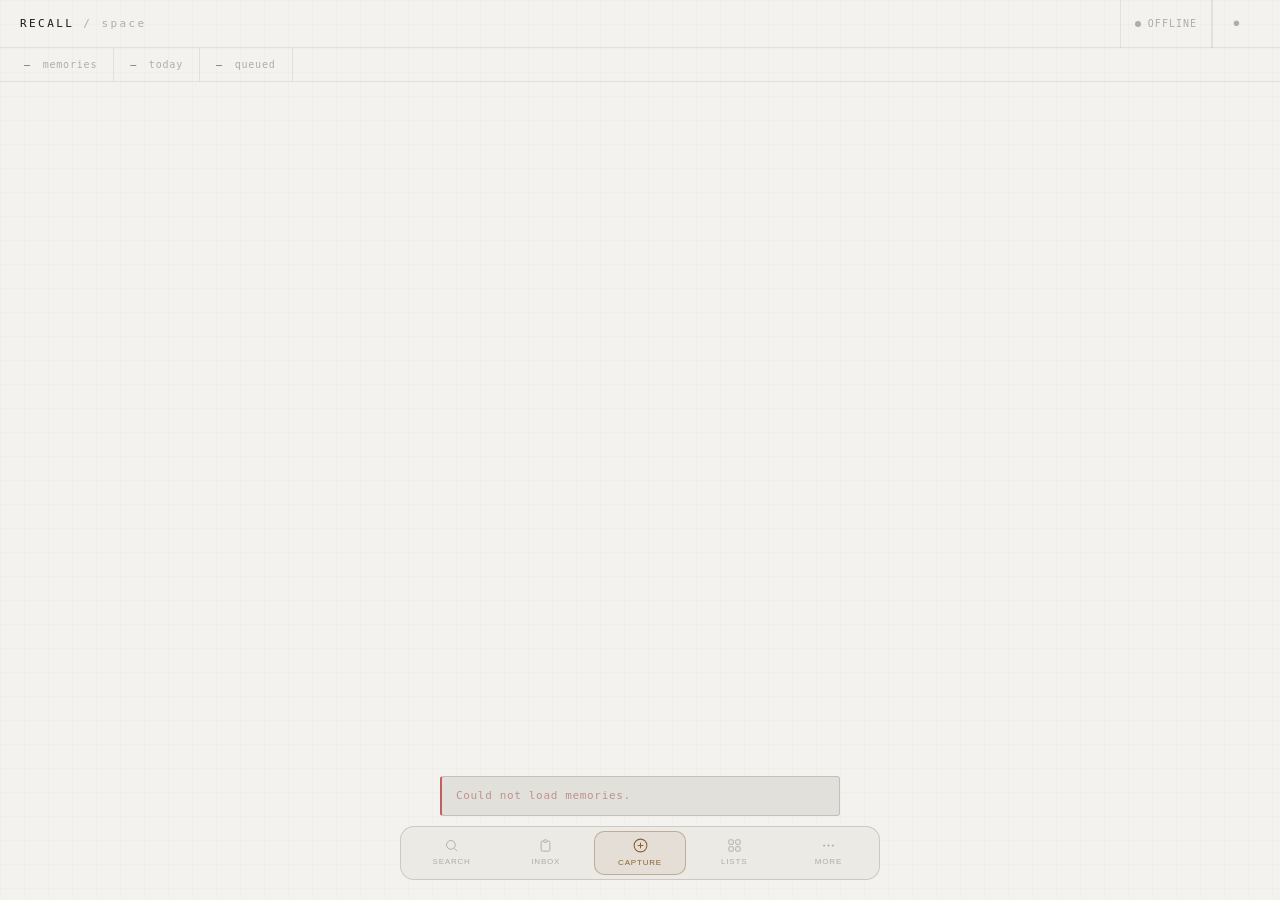
==== commit 48bc3838: "Add files via upload" ====
--- a/templates/index.html
+++ b/templates/index.html
@@ -10,36 +10,27 @@
   <link href="https://fonts.googleapis.com/css2?family=DM+Mono:ital,wght@0,300;0,400;0,500;1,300&family=Instrument+Serif:ital@0;1&family=DM+Sans:ital,opsz,wght@0,9..40,300;0,9..40,400;0,9..40,500;1,9..40,300&display=swap" rel="stylesheet">
   <link rel="stylesheet" href="/static/css/style.css">
 <style>
-/* ── NEW TOKENS ── */
 :root {
   --action:        #c4a882;
   --action-dim:    rgba(196,168,130,0.10);
   --action-border: rgba(196,168,130,0.40);
   --pill-h:        54px;
   --pill-bottom:   20px;
-  --sheet-r:       12px;
+  --pill-gap:      8px;
+  --panel-h:       68vh;
+  --panel-w:       min(480px, calc(100vw - 32px));
 }
 [data-theme="light"] {
-  --action:        #8a6030;
-  --action-dim:    rgba(138,96,48,0.08);
+  --action: #8a6030;
+  --action-dim: rgba(138,96,48,0.08);
   --action-border: rgba(138,96,48,0.40);
 }
 
-/* ── RESET BODY for new layout ── */
 body { padding-bottom: 0; overflow-x: hidden; }
 
 /* ── TOP BAR ── */
-.topbar {
-  position: sticky; top: 0; z-index: 100;
-  height: 48px; display: flex; align-items: center;
-  justify-content: space-between; padding: 0 20px;
-  background: var(--bg); border-bottom: 0.5px solid var(--border);
-}
-.topbar::before {
-  content:''; position:absolute; inset:0;
-  background-image: linear-gradient(rgba(128,128,128,var(--grid-opacity)) 1px,transparent 1px), linear-gradient(90deg,rgba(128,128,128,var(--grid-opacity)) 1px,transparent 1px);
-  background-size:24px 24px; pointer-events:none;
-}
+.topbar { position:sticky; top:0; z-index:100; height:48px; display:flex; align-items:center; justify-content:space-between; padding:0 20px; background:var(--bg); border-bottom:0.5px solid var(--border); }
+.topbar::before { content:''; position:absolute; inset:0; background-image:linear-gradient(rgba(128,128,128,var(--grid-opacity)) 1px,transparent 1px),linear-gradient(90deg,rgba(128,128,128,var(--grid-opacity)) 1px,transparent 1px); background-size:24px 24px; pointer-events:none; }
 .wordmark { font-family:var(--mono); font-size:11px; letter-spacing:0.22em; color:var(--text); position:relative; }
 .wordmark span { color:var(--text-3); }
 .topbar-right { display:flex; align-items:center; position:relative; }
@@ -47,24 +38,22 @@
 .brain-dot { width:6px; height:6px; border-radius:50%; background:var(--text-3); flex-shrink:0; transition:background 0.3s; }
 .brain-dot.online { background:var(--accent); }
 .brain-dot.busy { background:var(--accent); opacity:0.5; animation:pulse 1.5s ease-in-out infinite; }
+@keyframes pulse { 0%,100%{opacity:0.5}50%{opacity:1} }
 .theme-btn { width:48px; height:48px; display:flex; align-items:center; justify-content:center; font-size:13px; color:var(--text-3); border-left:0.5px solid var(--border); transition:color 0.15s; }
 .theme-btn:hover { color:var(--text); }
 
 /* ── TIMELINE ── */
-.timeline-wrap { padding-bottom: calc(var(--pill-h) + var(--pill-bottom) + 24px); transition: opacity 0.25s; }
+.timeline-wrap { padding-bottom:calc(var(--pill-h) + var(--pill-bottom) + 24px); transition:opacity 0.25s; }
 .timeline-wrap.dimmed { opacity:0.22; pointer-events:none; }
-
 .stat-bar { display:flex; align-items:center; height:34px; border-bottom:0.5px solid var(--border); overflow-x:auto; scrollbar-width:none; }
 .stat-bar::-webkit-scrollbar { display:none; }
 .stat-item { display:flex; align-items:center; gap:5px; padding:0 16px; height:100%; border-right:0.5px solid var(--border); font-size:10px; letter-spacing:0.08em; color:var(--text-3); white-space:nowrap; flex-shrink:0; }
 .stat-val { color:var(--text-2); }
-
 .day-group { border-bottom:0.5px solid var(--border); }
 .day-label { display:flex; align-items:center; gap:12px; padding:14px 20px 10px; }
 .day-label-text { font-size:9px; letter-spacing:0.2em; color:var(--text-3); flex-shrink:0; }
 .day-label-line { flex:1; height:0.5px; background:var(--border); }
 .day-count { font-size:9px; color:var(--text-3); flex-shrink:0; }
-
 .memory-grid { display:grid; grid-template-columns:repeat(auto-fill,minmax(160px,1fr)); gap:0; background:var(--border); border-top:0.5px solid var(--border); }
 .memory-card { background:var(--bg); padding:14px 16px; display:flex; flex-direction:column; gap:7px; min-height:110px; cursor:pointer; transition:background 0.15s; }
 .memory-card:hover { background:var(--bg2); }
@@ -81,21 +70,201 @@
 .status-dot { width:4px; height:4px; border-radius:50%; background:var(--text-3); }
 .card-status.done .status-dot { background:var(--accent); }
 .card-status.processing .status-dot { background:var(--accent); opacity:0.5; animation:pulse 1.5s ease-in-out infinite; }
-
 .timeline-empty { padding:56px 24px; text-align:center; }
 .timeline-empty-label { font-size:10px; letter-spacing:0.22em; color:var(--text-3); margin-bottom:10px; }
 .timeline-empty-sub { font-size:13px; color:var(--text-3); font-family:var(--sans); font-weight:300; }
-
 .skeleton { background:var(--bg2); border-radius:2px; animation:shimmer 1.8s ease-in-out infinite; }
 @keyframes shimmer { 0%,100%{opacity:0.5}50%{opacity:1} }
 .skeleton-card { background:var(--bg); padding:14px 16px; display:flex; flex-direction:column; gap:8px; min-height:110px; }
 .skeleton-line { height:9px; border-radius:2px; background:var(--bg2); animation:shimmer 1.8s ease-in-out infinite; }
-
 .load-more-btn { display:block; margin:24px auto; font-family:var(--mono); font-size:10px; letter-spacing:0.14em; color:var(--text-3); padding:10px 20px; border:0.5px solid var(--border-strong); border-radius:3px; transition:color 0.15s,border-color 0.15s; }
 .load-more-btn:hover { color:var(--accent); border-color:var(--accent-border); }
 
+/* ══════════════════════════════════════════════
+   UNIFIED PANEL — sits above the pill, same
+   size and position for every zone
+   ══════════════════════════════════════════════ */
+.panel-overlay {
+  position: fixed; inset: 0;
+  background: rgba(0,0,0,0);
+  z-index: 200;
+  pointer-events: none;
+  transition: background 0.22s;
+}
+.panel-overlay.open {
+  background: rgba(0,0,0,0.55);
+  pointer-events: all;
+}
+
+/* The panel itself */
+.panel {
+  position: fixed;
+  bottom: calc(var(--pill-h) + var(--pill-bottom) + var(--pill-gap));
+  left: 50%;
+  transform: translateX(-50%) translateY(calc(100% + 20px));
+  width: var(--panel-w);
+  height: var(--panel-h);
+  background: var(--bg);
+  border: 0.5px solid var(--border-strong);
+  border-radius: 12px;
+  z-index: 250;
+  overflow: hidden;
+  display: flex;
+  flex-direction: column;
+  transition: transform 0.28s cubic-bezier(0.4,0,0.2,1), opacity 0.22s;
+  opacity: 0;
+}
+.panel::before {
+  content:''; position:absolute; inset:0;
+  background-image:linear-gradient(rgba(128,128,128,var(--grid-opacity)) 1px,transparent 1px),linear-gradient(90deg,rgba(128,128,128,var(--grid-opacity)) 1px,transparent 1px);
+  background-size:24px 24px; pointer-events:none; z-index:0;
+}
+.panel.open {
+  transform: translateX(-50%) translateY(0);
+  opacity: 1;
+}
+
+/* Panel header — title + close, always same */
+.panel-header {
+  display: flex; align-items: center; justify-content: space-between;
+  padding: 14px 16px 10px;
+  border-bottom: 0.5px solid var(--border);
+  flex-shrink: 0; position: relative; z-index: 1;
+}
+.panel-title {
+  font-size: 10px; letter-spacing: 0.2em; color: var(--text-3);
+  transition: opacity 0.15s;
+}
+.panel-close {
+  width: 24px; height: 24px;
+  border: 0.5px solid var(--border-strong); border-radius: 4px;
+  display: flex; align-items: center; justify-content: center;
+  font-size: 11px; color: var(--text-3); transition: color 0.15s;
+}
+.panel-close:hover { color: var(--text); }
+
+/* Filter strip */
+.filter-strip {
+  display: flex; gap: 6px;
+  padding: 10px 16px;
+  border-bottom: 0.5px solid var(--border);
+  flex-shrink: 0; position: relative; z-index: 1;
+  overflow-x: auto; scrollbar-width: none;
+}
+.filter-strip::-webkit-scrollbar { display: none; }
+.fchip {
+  font-size: 9px; letter-spacing: 0.12em; padding: 6px 12px;
+  border: 0.5px solid var(--border-strong); color: var(--text-2);
+  border-radius: 8px; white-space: nowrap; flex-shrink: 0;
+  display: flex; align-items: center; gap: 4px;
+  transition: all 0.15s; cursor: pointer;
+}
+.fchip svg { width: 10px; height: 10px; stroke: currentColor; fill: none; stroke-width: 1.5; }
+.fchip.active { background: var(--accent); border-color: var(--accent); color: var(--bg); }
+
+/* Sliding viewport */
+.panel-viewport {
+  flex: 1; overflow: hidden; position: relative; z-index: 1;
+}
+
+/* The sliding track — 5 panes side by side */
+.panel-track {
+  display: flex;
+  width: 500%; /* 5 panes × 100% */
+  height: 100%;
+  transition: transform 0.28s cubic-bezier(0.4,0,0.2,1);
+}
+
+/* Each pane takes 1/5 of the track = 100% panel width */
+.panel-pane {
+  width: 20%;
+  height: 100%;
+  overflow-y: auto;
+  overflow-x: hidden;
+  scrollbar-width: thin;
+  scrollbar-color: var(--border-strong) transparent;
+  flex-shrink: 0;
+}
+
+/* PANE ORDER: search=0, inbox=1, capture=2, lists=3, more=4 */
+/* Sliding: transform track by -(pane-index × 20%) */
+
+/* ── INBOX ── */
+.inbox-item { padding:12px 16px; border-bottom:0.5px solid var(--border); display:flex; gap:10px; align-items:flex-start; transition:background 0.15s; }
+.inbox-item:hover { background:var(--bg2); }
+.rem-toggle { width:30px; height:17px; border-radius:9px; border:0.5px solid var(--border-strong); background:transparent; flex-shrink:0; margin-top:2px; position:relative; transition:background 0.2s,border-color 0.2s; cursor:pointer; }
+.rem-toggle.on { background:var(--accent-dim); border-color:var(--accent-border); }
+.toggle-knob { width:11px; height:11px; border-radius:50%; background:var(--text-3); position:absolute; top:2px; left:2px; transition:left 0.2s,background 0.2s; }
+.rem-toggle.on .toggle-knob { left:15px; background:var(--accent); }
+.act-check { width:17px; height:17px; border-radius:4px; border:0.5px solid var(--border-strong); background:transparent; flex-shrink:0; margin-top:2px; display:flex; align-items:center; justify-content:center; cursor:pointer; transition:background 0.15s,border-color 0.15s; }
+.act-check.checked { background:var(--accent-dim); border-color:var(--accent-border); }
+.act-check svg { width:10px; height:10px; stroke:var(--accent); fill:none; stroke-width:2; display:none; }
+.act-check.checked svg { display:block; }
+.inbox-main { flex:1; display:flex; flex-direction:column; gap:4px; }
+.itype-label { font-size:8px; letter-spacing:0.16em; display:flex; align-items:center; gap:5px; }
+.itype-dot { width:4px; height:4px; border-radius:50%; display:inline-block; }
+.inbox-text { font-size:12px; color:var(--text); line-height:1.4; }
+.inbox-text.done { color:var(--text-3); text-decoration:line-through; }
+.inbox-meta { display:flex; align-items:center; justify-content:space-between; font-size:9px; color:var(--text-3); }
+.inbox-edit { cursor:pointer; transition:color 0.15s; }
+.inbox-edit:hover { color:var(--accent); }
+.pane-empty { padding:40px 16px; text-align:center; font-size:10px; letter-spacing:0.16em; color:var(--text-3); }
+
+/* ── CAPTURE ── */
+.capture-body { padding:12px 16px; display:flex; flex-direction:column; gap:10px; }
+.form-label { font-size:8px; letter-spacing:0.18em; color:var(--text-3); display:block; margin-bottom:4px; }
+.form-textarea { width:100%; padding:10px 12px; font-size:13px; font-family:var(--sans); font-weight:300; line-height:1.6; resize:none; height:90px; background:var(--bg2); border:0.5px solid var(--border-strong); color:var(--text); border-radius:3px; outline:none; }
+.form-textarea:focus { border-color:var(--accent-border); }
+.form-input { width:100%; padding:9px 12px; font-size:12px; font-family:var(--mono); background:var(--bg2); border:0.5px solid var(--border-strong); color:var(--text); border-radius:3px; outline:none; }
+.form-input:focus { border-color:var(--accent-border); }
+.form-hint { font-size:9px; color:var(--text-3); letter-spacing:0.06em; }
+.tag-save-row { display:flex; gap:8px; align-items:center; }
+.tag-save-row .form-input { flex:1; }
+.save-btn { padding:9px 16px; background:var(--action-dim); border:0.5px solid var(--action-border); color:var(--action); font-size:9px; letter-spacing:0.14em; font-family:var(--mono); border-radius:3px; flex-shrink:0; transition:background 0.15s; cursor:pointer; }
+.save-btn:hover { background:rgba(196,168,130,0.18); }
+.save-btn:disabled { opacity:0.4; pointer-events:none; }
+.voice-body { padding:16px; display:flex; flex-direction:column; align-items:center; gap:14px; }
+.rec-time { font-size:22px; color:var(--text); letter-spacing:0.08em; font-family:var(--mono); }
+.rec-btn { width:52px; height:52px; border-radius:50%; border:0.5px solid var(--border-strong); display:flex; align-items:center; justify-content:center; cursor:pointer; transition:border-color 0.15s,background 0.15s; }
+.rec-btn.recording { border-color:rgba(192,96,96,0.6); background:rgba(192,96,96,0.1); animation:rec-pulse 1s ease-in-out infinite; }
+@keyframes rec-pulse { 0%,100%{box-shadow:0 0 0 0 rgba(192,96,96,0.2)}50%{box-shadow:0 0 0 8px rgba(192,96,96,0)} }
+.rec-circle { width:16px; height:16px; border-radius:50%; background:#c06060; }
+.rec-label { font-size:9px; letter-spacing:0.14em; color:var(--text-3); font-family:var(--mono); }
+.file-dropzone { background:var(--bg2); border:0.5px dashed var(--border-strong); border-radius:3px; padding:24px 16px; text-align:center; cursor:pointer; transition:border-color 0.15s,background 0.15s; }
+.file-dropzone:hover, .file-dropzone.drag-over { border-color:var(--action-border); background:var(--action-dim); }
+.file-dropzone-label { font-size:10px; letter-spacing:0.12em; color:var(--text-3); font-family:var(--mono); }
+
+/* ── SEARCH ── */
+.search-bar { padding:12px 16px; display:flex; align-items:center; gap:10px; border-bottom:0.5px solid var(--border); }
+.search-icon { font-size:15px; color:var(--text-3); flex-shrink:0; }
+.search-inp { flex:1; background:transparent; border:none; color:var(--text); font-size:14px; font-family:var(--sans); font-weight:300; outline:none; }
+.search-inp::placeholder { color:var(--text-3); }
+.search-count { padding:6px 16px; font-size:9px; letter-spacing:0.1em; color:var(--text-3); border-bottom:0.5px solid var(--border); }
+.search-result { padding:11px 16px; border-bottom:0.5px solid var(--border); cursor:pointer; transition:background 0.15s; }
+.search-result:hover { background:var(--bg2); }
+.sr-title { font-size:12px; color:var(--text); margin-bottom:3px; }
+.sr-snippet { font-size:10px; color:var(--text-2); line-height:1.5; font-family:var(--sans); font-weight:300; }
+
+/* ── LISTS ── */
+.list-item { padding:13px 16px; border-bottom:0.5px solid var(--border); display:flex; align-items:center; justify-content:space-between; cursor:pointer; transition:background 0.15s; }
+.list-item:hover { background:var(--bg2); }
+.list-name { font-size:13px; color:var(--text); font-family:var(--serif); font-weight:400; letter-spacing:-0.01em; }
+.list-meta { font-size:9px; letter-spacing:0.1em; color:var(--text-3); }
+.list-add { display:flex; align-items:center; gap:6px; padding:12px 16px; font-size:9px; letter-spacing:0.14em; color:var(--action); cursor:pointer; }
+.list-add:hover { opacity:0.75; }
+.list-add svg { width:11px; height:11px; stroke:var(--action); fill:none; stroke-width:1.5; }
+
+/* ── MORE ── */
+.more-item { display:flex; align-items:center; gap:12px; padding:14px 16px; border-bottom:0.5px solid var(--border); }
+.more-icon { width:32px; height:32px; border:0.5px solid var(--border-strong); border-radius:6px; display:flex; align-items:center; justify-content:center; flex-shrink:0; }
+.more-icon svg { width:14px; height:14px; stroke:var(--text-3); fill:none; stroke-width:1.5; }
+.more-label { font-size:12px; color:var(--text); }
+.more-sub { font-size:10px; color:var(--text-3); margin-top:2px; }
+.more-right { margin-left:auto; font-size:10px; color:var(--text-3); cursor:pointer; transition:color 0.15s; }
+.more-right:hover { color:var(--accent); }
+
 /* ── FLOATING PILL NAV ── */
-.pill-nav { position:fixed; bottom:var(--pill-bottom); left:50%; transform:translateX(-50%); width:min(300px,calc(100vw - 32px)); height:var(--pill-h); background:var(--bg2); border:0.5px solid var(--border-strong); border-radius:14px; display:flex; align-items:center; padding:5px; gap:3px; z-index:300; }
+.pill-nav { position:fixed; bottom:var(--pill-bottom); left:50%; transform:translateX(-50%); width:var(--panel-w); height:var(--pill-h); background:var(--bg2); border:0.5px solid var(--border-strong); border-radius:14px; display:flex; align-items:center; padding:5px; gap:3px; z-index:300; }
 .pill-item { flex:1; height:44px; border-radius:10px; display:flex; flex-direction:column; align-items:center; justify-content:center; gap:3px; border:0.5px solid transparent; transition:background 0.15s,border-color 0.15s; }
 .pill-item svg { width:15px; height:15px; stroke:currentColor; fill:none; stroke-width:1.5; color:var(--text-3); }
 .pill-item span { font-size:8px; letter-spacing:0.1em; color:var(--text-3); }
@@ -107,126 +276,21 @@
 .pill-capture span { color:var(--action) !important; }
 .pill-capture.active { background:rgba(196,168,130,0.18) !important; }
 
-/* ── SHEET SYSTEM ── */
-.sheet-overlay { position:fixed; inset:0; background:rgba(0,0,0,0); z-index:200; pointer-events:none; transition:background 0.25s; }
-.sheet-overlay.open { background:rgba(0,0,0,0.55); pointer-events:all; }
-
-.sheet { position:fixed; bottom:0; left:0; right:0; height:72%; background:var(--bg); border-top:0.5px solid var(--border-strong); border-radius:var(--sheet-r) var(--sheet-r) 0 0; z-index:250; display:flex; flex-direction:column; transform:translateY(100%); transition:transform 0.28s cubic-bezier(0.4,0,0.2,1); }
-.sheet::before { content:''; position:absolute; inset:0; background-image:linear-gradient(rgba(128,128,128,var(--grid-opacity)) 1px,transparent 1px),linear-gradient(90deg,rgba(128,128,128,var(--grid-opacity)) 1px,transparent 1px); background-size:24px 24px; pointer-events:none; border-radius:var(--sheet-r) var(--sheet-r) 0 0; }
-.sheet.open { transform:translateY(0); }
-
-.sheet-handle { width:32px; height:3px; background:var(--border-strong); border-radius:2px; margin:10px auto 0; flex-shrink:0; position:relative; }
-.sheet-header { display:flex; align-items:center; justify-content:space-between; padding:10px 18px 6px; position:relative; flex-shrink:0; }
-.sheet-title { font-size:10px; letter-spacing:0.2em; color:var(--text-3); }
-.sheet-close { width:24px; height:24px; border:0.5px solid var(--border-strong); border-radius:4px; display:flex; align-items:center; justify-content:center; font-size:11px; color:var(--text-3); transition:color 0.15s; }
-.sheet-close:hover { color:var(--text); }
-
-/* Filter chips */
-.filter-strip { display:flex; gap:6px; padding:0 18px 12px; justify-content:center; flex-shrink:0; position:relative; overflow-x:auto; scrollbar-width:none; }
-.filter-strip::-webkit-scrollbar { display:none; }
-.fchip { font-size:9px; letter-spacing:0.12em; padding:6px 12px; border:0.5px solid var(--border-strong); color:var(--text-2); border-radius:8px; white-space:nowrap; flex-shrink:0; display:flex; align-items:center; gap:4px; transition:all 0.15s; cursor:pointer; }
-.fchip svg { width:10px; height:10px; stroke:currentColor; fill:none; stroke-width:1.5; }
-.fchip.active { background:var(--accent); border-color:var(--accent); color:var(--bg); }
-
-.sheet-body { flex:1; overflow-y:auto; scrollbar-width:none; position:relative; }
-.sheet-body::-webkit-scrollbar { display:none; }
-
-/* ── INBOX ── */
-.inbox-item { padding:12px 18px; border-bottom:0.5px solid var(--border); display:flex; gap:10px; align-items:flex-start; transition:background 0.15s; }
-.inbox-item:hover { background:var(--bg2); }
-
-.rem-toggle { width:30px; height:17px; border-radius:9px; border:0.5px solid var(--border-strong); background:transparent; flex-shrink:0; margin-top:2px; position:relative; transition:background 0.2s,border-color 0.2s; cursor:pointer; }
-.rem-toggle.on { background:var(--accent-dim); border-color:var(--accent-border); }
-.toggle-knob { width:11px; height:11px; border-radius:50%; background:var(--text-3); position:absolute; top:2px; left:2px; transition:left 0.2s,background 0.2s; }
-.rem-toggle.on .toggle-knob { left:15px; background:var(--accent); }
-
-.act-check { width:17px; height:17px; border-radius:4px; border:0.5px solid var(--border-strong); background:transparent; flex-shrink:0; margin-top:2px; display:flex; align-items:center; justify-content:center; cursor:pointer; transition:background 0.15s,border-color 0.15s; }
-.act-check.checked { background:var(--accent-dim); border-color:var(--accent-border); }
-.act-check svg { width:10px; height:10px; stroke:var(--accent); fill:none; stroke-width:2; display:none; }
-.act-check.checked svg { display:block; }
-
-.inbox-main { flex:1; display:flex; flex-direction:column; gap:4px; }
-.itype-label { font-size:8px; letter-spacing:0.16em; display:flex; align-items:center; gap:5px; }
-.itype-dot { width:4px; height:4px; border-radius:50%; display:inline-block; }
-.inbox-text { font-size:12px; color:var(--text); line-height:1.4; }
-.inbox-text.done { color:var(--text-3); text-decoration:line-through; }
-.inbox-meta { display:flex; align-items:center; justify-content:space-between; font-size:9px; color:var(--text-3); }
-.inbox-edit { transition:color 0.15s; cursor:pointer; }
-.inbox-edit:hover { color:var(--accent); }
-.inbox-empty { padding:40px 18px; text-align:center; font-size:10px; letter-spacing:0.16em; color:var(--text-3); }
-
-/* ── CAPTURE ── */
-.capture-body { padding:4px 18px 18px; display:flex; flex-direction:column; gap:10px; }
-.form-label { font-size:8px; letter-spacing:0.18em; color:var(--text-3); display:block; margin-bottom:4px; }
-.form-textarea { width:100%; padding:10px 12px; font-size:13px; font-family:var(--sans); font-weight:300; line-height:1.6; resize:none; height:100px; background:var(--bg2); border:0.5px solid var(--border-strong); color:var(--text); border-radius:3px; outline:none; }
-.form-textarea:focus { border-color:var(--accent-border); }
-.form-input-sm { width:100%; padding:9px 12px; font-size:12px; font-family:var(--mono); background:var(--bg2); border:0.5px solid var(--border-strong); color:var(--text); border-radius:3px; outline:none; }
-.form-input-sm:focus { border-color:var(--accent-border); }
-.form-hint { font-size:9px; color:var(--text-3); letter-spacing:0.06em; }
-.tag-save-row { display:flex; gap:8px; align-items:center; }
-.tag-save-row .form-input-sm { flex:1; }
-.save-btn { padding:9px 16px; background:var(--action-dim); border:0.5px solid var(--action-border); color:var(--action); font-size:9px; letter-spacing:0.14em; font-family:var(--mono); border-radius:3px; flex-shrink:0; transition:background 0.15s; cursor:pointer; }
-.save-btn:hover { background:rgba(196,168,130,0.18); }
-.save-btn:disabled { opacity:0.4; pointer-events:none; }
-
-.voice-body { padding:16px 18px; display:flex; flex-direction:column; align-items:center; gap:14px; }
-.rec-time { font-size:24px; color:var(--text); letter-spacing:0.08em; font-family:var(--mono); }
-.rec-btn { width:52px; height:52px; border-radius:50%; border:0.5px solid var(--border-strong); display:flex; align-items:center; justify-content:center; cursor:pointer; transition:border-color 0.15s,background 0.15s; }
-.rec-btn.recording { border-color:rgba(192,96,96,0.6); background:rgba(192,96,96,0.1); animation:rec-pulse 1s ease-in-out infinite; }
-@keyframes rec-pulse { 0%,100%{box-shadow:0 0 0 0 rgba(192,96,96,0.2)}50%{box-shadow:0 0 0 8px rgba(192,96,96,0)} }
-.rec-circle { width:16px; height:16px; border-radius:50%; background:#c06060; }
-.rec-label { font-size:9px; letter-spacing:0.14em; color:var(--text-3); font-family:var(--mono); }
-
-.file-dropzone { background:var(--bg2); border:0.5px dashed var(--border-strong); border-radius:3px; padding:28px 16px; text-align:center; cursor:pointer; transition:border-color 0.15s,background 0.15s; }
-.file-dropzone:hover, .file-dropzone.drag-over { border-color:var(--action-border); background:var(--action-dim); }
-.file-dropzone-label { font-size:10px; letter-spacing:0.12em; color:var(--text-3); font-family:var(--mono); }
-
-/* ── SEARCH ── */
-.search-bar-sheet { padding:0 18px 10px; display:flex; align-items:center; gap:10px; border-bottom:0.5px solid var(--border); flex-shrink:0; position:relative; }
-.search-inp { flex:1; background:transparent; border:none; color:var(--text); font-size:14px; font-family:var(--sans); font-weight:300; padding:8px 0; outline:none; }
-.search-inp::placeholder { color:var(--text-3); }
-.search-count { padding:6px 18px; font-size:9px; letter-spacing:0.1em; color:var(--text-3); border-bottom:0.5px solid var(--border); flex-shrink:0; position:relative; }
-.search-result { padding:11px 18px; border-bottom:0.5px solid var(--border); cursor:pointer; transition:background 0.15s; }
-.search-result:hover { background:var(--bg2); }
-.sr-title { font-size:12px; color:var(--text); margin-bottom:3px; }
-.sr-snippet { font-size:10px; color:var(--text-2); line-height:1.5; font-family:var(--sans); font-weight:300; }
-.search-prompt { padding:40px 18px; text-align:center; font-size:10px; letter-spacing:0.16em; color:var(--text-3); }
-
-/* ── LISTS ── */
-.list-item { padding:13px 18px; border-bottom:0.5px solid var(--border); display:flex; align-items:center; justify-content:space-between; cursor:pointer; transition:background 0.15s; }
-.list-item:hover { background:var(--bg2); }
-.list-name { font-size:13px; color:var(--text); font-family:var(--serif); font-weight:400; letter-spacing:-0.01em; }
-.list-meta { font-size:9px; letter-spacing:0.1em; color:var(--text-3); }
-.list-add { display:flex; align-items:center; gap:6px; padding:12px 18px; font-size:9px; letter-spacing:0.14em; color:var(--action); cursor:pointer; transition:opacity 0.15s; }
-.list-add:hover { opacity:0.75; }
-.list-add svg { width:11px; height:11px; stroke:var(--action); fill:none; stroke-width:1.5; }
-
-/* ── MORE ── */
-.more-item { display:flex; align-items:center; gap:12px; padding:14px 18px; border-bottom:0.5px solid var(--border); }
-.more-icon { width:32px; height:32px; border:0.5px solid var(--border-strong); border-radius:6px; display:flex; align-items:center; justify-content:center; flex-shrink:0; }
-.more-icon svg { width:14px; height:14px; stroke:var(--text-3); fill:none; stroke-width:1.5; }
-.more-label { font-size:12px; color:var(--text); }
-.more-sub { font-size:10px; color:var(--text-3); margin-top:2px; }
-.more-right { margin-left:auto; font-size:10px; color:var(--text-3); transition:color 0.15s; }
-.more-right:hover { color:var(--accent); }
-
 /* ── TOAST ── */
 #toast-container { position:fixed; bottom:calc(var(--pill-h) + var(--pill-bottom) + 10px); left:50%; transform:translateX(-50%); z-index:400; display:flex; flex-direction:column; gap:6px; width:calc(100% - 32px); max-width:400px; pointer-events:none; }
 .toast { background:var(--bg3); border:0.5px solid var(--border-strong); padding:10px 14px; border-radius:3px; font-size:11px; letter-spacing:0.06em; color:var(--text-2); animation:toast-in 0.2s ease; }
 .toast-accent { border-left:2px solid var(--accent); }
-.toast-action  { border-left:2px solid var(--action); }
 .toast-err     { border-left:2px solid #c06060; color:#c09090; }
 @keyframes toast-in { from{opacity:0;transform:translateY(4px)}to{opacity:1;transform:translateY(0)} }
 
 .hidden { display:none !important; }
 
-/* Desktop */
 @media (min-width:768px) {
-  .sheet { max-width:520px; left:50%; right:auto; transform:translateX(-50%) translateY(100%); border:0.5px solid var(--border-strong); border-radius:var(--sheet-r); bottom:calc(var(--pill-h) + var(--pill-bottom) + 8px); height:auto; max-height:72vh; }
-  .sheet.open { transform:translateX(-50%) translateY(0); }
   .memory-grid { grid-template-columns:repeat(auto-fill,minmax(220px,1fr)); }
 }
-@media (min-width:1080px) { .memory-grid { grid-template-columns:repeat(3,1fr); } }
+@media (min-width:1080px) {
+  .memory-grid { grid-template-columns:repeat(3,1fr); }
+}
 </style>
 </head>
 <body>
@@ -242,6 +306,7 @@
   </div>
 </header>
 
+<!-- TIMELINE -->
 <div class="timeline-wrap" id="timeline-wrap">
   <div class="stat-bar">
     <div class="stat-item"><span id="stat-total" class="stat-val">—</span>&nbsp;memories</div>
@@ -268,139 +333,142 @@
   </div>
 </div>
 
-<div class="sheet-overlay" id="sheet-overlay" onclick="closeSheet()"></div>
-
-<!-- INBOX SHEET -->
-<div class="sheet" id="sheet-inbox">
-  <div class="sheet-handle"></div>
-  <div class="sheet-header"><span class="sheet-title">INBOX</span><button class="sheet-close" onclick="closeSheet()">✕</button></div>
-  <div class="filter-strip">
-    <span class="fchip active" onclick="filterInbox('all',this)">ALL</span>
-    <span class="fchip" onclick="filterInbox('reminder',this)"><svg viewBox="0 0 24 24"><path d="M18 8A6 6 0 006 8c0 7-3 9-3 9h18s-3-2-3-9M13.73 21a2 2 0 01-3.46 0"/></svg>REMINDERS</span>
-    <span class="fchip" onclick="filterInbox('action',this)"><svg viewBox="0 0 24 24"><polyline points="9 11 12 14 22 4"/><path d="M21 12v7a2 2 0 01-2 2H5a2 2 0 01-2-2V5a2 2 0 012-2h11"/></svg>ACTIONS</span>
+<!-- PANEL OVERLAY -->
+<div class="panel-overlay" id="panel-overlay" onclick="closePanel()"></div>
+
+<!-- UNIFIED PANEL -->
+<div class="panel" id="panel">
+
+  <!-- Header — title updates per zone -->
+  <div class="panel-header">
+    <span class="panel-title" id="panel-title">SEARCH</span>
+    <button class="panel-close" onclick="closePanel()">✕</button>
   </div>
-  <div class="sheet-body" id="inbox-body"></div>
-</div>
-
-<!-- CAPTURE SHEET -->
-<div class="sheet" id="sheet-capture">
-  <div class="sheet-handle"></div>
-  <div class="sheet-header"><span class="sheet-title">CAPTURE</span><button class="sheet-close" onclick="closeSheet()">✕</button></div>
-  <div class="filter-strip" id="cap-filter-strip">
-    <span class="fchip active" data-cap="text" onclick="switchCapture('text',this)">TEXT</span>
-    <span class="fchip" data-cap="url"   onclick="switchCapture('url',this)">URL</span>
-    <span class="fchip" data-cap="voice" onclick="switchCapture('voice',this)">VOICE</span>
-    <span class="fchip" data-cap="file"  onclick="switchCapture('file',this)">FILE</span>
-  </div>
-  <div class="sheet-body">
-    <div id="cap-text" class="capture-body">
-      <textarea class="form-textarea" id="cap-text-content" placeholder="What do you want to remember?"></textarea>
-      <div class="tag-save-row">
-        <input class="form-input-sm" id="cap-text-tags" type="text" placeholder="tag, another tag…">
-        <button class="save-btn" id="cap-text-save" onclick="saveText()">SAVE →</button>
+
+  <!-- Filter strip — swapped per zone -->
+  <div class="filter-strip" id="filter-strip" style="display:none;"></div>
+
+  <!-- Sliding viewport -->
+  <div class="panel-viewport">
+    <div class="panel-track" id="panel-track">
+
+      <!-- PANE 0: SEARCH -->
+      <div class="panel-pane" id="pane-search">
+        <div class="search-bar">
+          <span class="search-icon">⌕</span>
+          <input class="search-inp" id="search-inp" type="search" placeholder="Search memories…" oninput="handleSearch(this.value)">
+          <button style="font-size:10px;letter-spacing:0.1em;color:var(--text-3);" class="hidden" id="search-clear" onclick="clearSearch()">CLEAR</button>
+        </div>
+        <div id="search-count" class="search-count hidden"></div>
+        <div id="search-prompt" class="pane-empty">TYPE TO SEARCH</div>
+        <div id="search-results"></div>
+        <div id="search-empty" class="pane-empty hidden">NO RESULTS</div>
       </div>
-      <div class="form-hint">enter to save · tab to jump to tags</div>
-    </div>
-    <div id="cap-url" class="capture-body hidden">
-      <div><label class="form-label">URL</label><input class="form-input-sm" id="cap-url-url" type="url" placeholder="https://…" style="width:100%"></div>
-      <div><label class="form-label">NOTE</label><textarea class="form-textarea" id="cap-url-note" placeholder="Why are you saving this?" style="height:60px;"></textarea></div>
-      <div class="tag-save-row"><input class="form-input-sm" id="cap-url-tags" type="text" placeholder="tag, another tag…"><button class="save-btn" onclick="saveUrl()">SAVE →</button></div>
-    </div>
-    <div id="cap-voice" class="hidden">
-      <div class="voice-body">
-        <div class="rec-time" id="rec-time">0:00</div>
-        <button class="rec-btn" id="rec-btn" onclick="toggleRecording()"><div class="rec-circle"></div></button>
-        <div class="rec-label" id="rec-label">TAP TO RECORD</div>
-        <div id="voice-preview" class="hidden" style="width:100%;"><audio id="voice-playback" controls style="width:100%;accent-color:var(--accent);"></audio></div>
-        <div style="height:0.5px;width:100%;background:var(--border);"></div>
-        <div style="width:100%;"><label class="form-label">TAGS</label><input class="form-input-sm" id="cap-voice-tags" type="text" placeholder="tag, another tag…" style="width:100%"></div>
-        <button class="save-btn" id="cap-voice-save" onclick="saveVoice()" disabled style="width:100%;padding:11px;">SAVE RECORDING →</button>
-        <div class="form-hint">title auto-generated from transcript</div>
+
+      <!-- PANE 1: INBOX -->
+      <div class="panel-pane" id="pane-inbox">
+        <div id="inbox-body"><div class="pane-empty">Loading…</div></div>
       </div>
-    </div>
-    <div id="cap-file" class="hidden">
-      <div class="capture-body">
-        <div class="file-dropzone" id="file-dropzone" onclick="document.getElementById('file-input').click()" ondragover="handleDragOver(event)" ondragleave="handleDragLeave(event)" ondrop="handleFileDrop(event)">
-          <input type="file" id="file-input" style="display:none;" onchange="handleFileSelect(event)">
-          <div id="file-label" class="file-dropzone-label">⇡ &nbsp; DROP FILE OR TAP TO BROWSE</div>
+
+      <!-- PANE 2: CAPTURE -->
+      <div class="panel-pane" id="pane-capture">
+        <!-- Sub-filter for capture type is in the filter strip -->
+
+        <!-- TEXT -->
+        <div id="cap-text" class="capture-body">
+          <textarea class="form-textarea" id="cap-text-content" placeholder="What do you want to remember?"></textarea>
+          <div class="tag-save-row">
+            <input class="form-input" id="cap-text-tags" type="text" placeholder="tag, another tag…">
+            <button class="save-btn" id="cap-text-save" onclick="saveText()">SAVE →</button>
+          </div>
+          <div class="form-hint">enter to save · tab to jump to tags</div>
         </div>
-        <div class="tag-save-row"><input class="form-input-sm" id="cap-file-tags" type="text" placeholder="tag, another tag…"><button class="save-btn" onclick="saveFile()">SAVE →</button></div>
+
+        <!-- URL -->
+        <div id="cap-url" class="capture-body hidden">
+          <div><label class="form-label">URL</label><input class="form-input" id="cap-url-url" type="url" placeholder="https://…"></div>
+          <div><label class="form-label">NOTE</label><textarea class="form-textarea" id="cap-url-note" placeholder="Why are you saving this?" style="height:60px;"></textarea></div>
+          <div class="tag-save-row"><input class="form-input" id="cap-url-tags" type="text" placeholder="tag, another tag…"><button class="save-btn" onclick="saveUrl()">SAVE →</button></div>
+        </div>
+
+        <!-- VOICE -->
+        <div id="cap-voice" class="hidden">
+          <div class="voice-body">
+            <div class="rec-time" id="rec-time">0:00</div>
+            <button class="rec-btn" id="rec-btn" onclick="toggleRecording()"><div class="rec-circle"></div></button>
+            <div class="rec-label" id="rec-label">TAP TO RECORD</div>
+            <div id="voice-preview" class="hidden" style="width:100%;"><audio id="voice-playback" controls style="width:100%;accent-color:var(--accent);"></audio></div>
+            <div style="height:0.5px;width:100%;background:var(--border);"></div>
+            <div style="width:100%;"><label class="form-label">TAGS</label><input class="form-input" id="cap-voice-tags" type="text" placeholder="tag, another tag…" style="width:100%"></div>
+            <button class="save-btn" id="cap-voice-save" onclick="saveVoice()" disabled style="width:100%;padding:11px;">SAVE RECORDING →</button>
+            <div class="form-hint">title auto-generated from transcript</div>
+          </div>
+        </div>
+
+        <!-- FILE -->
+        <div id="cap-file" class="capture-body hidden">
+          <div class="file-dropzone" id="file-dropzone"
+            onclick="document.getElementById('file-input').click()"
+            ondragover="handleDragOver(event)" ondragleave="handleDragLeave(event)" ondrop="handleFileDrop(event)">
+            <input type="file" id="file-input" style="display:none;" onchange="handleFileSelect(event)">
+            <div id="file-label" class="file-dropzone-label">⇡ &nbsp; DROP FILE OR TAP TO BROWSE</div>
+          </div>
+          <div class="tag-save-row"><input class="form-input" id="cap-file-tags" type="text" placeholder="tag, another tag…"><button class="save-btn" onclick="saveFile()">SAVE →</button></div>
+        </div>
       </div>
-    </div>
-  </div>
-</div>
-
-<!-- SEARCH SHEET -->
-<div class="sheet" id="sheet-search">
-  <div class="sheet-handle"></div>
-  <div class="sheet-header"><span class="sheet-title">SEARCH</span><button class="sheet-close" onclick="closeSheet()">✕</button></div>
-  <div class="search-bar-sheet">
-    <span style="font-size:15px;color:var(--text-3);flex-shrink:0;">⌕</span>
-    <input class="search-inp" id="search-inp" type="search" placeholder="Search memories…" oninput="handleSearch(this.value)">
-    <button style="font-size:10px;letter-spacing:0.1em;color:var(--text-3);transition:color 0.15s;" class="hidden" id="search-clear" onclick="clearSearch()">CLEAR</button>
-  </div>
-  <div id="search-count" class="search-count hidden"></div>
-  <div class="sheet-body">
-    <div class="search-prompt" id="search-prompt">TYPE TO SEARCH</div>
-    <div id="search-results"></div>
-    <div id="search-empty" class="search-prompt hidden">NO RESULTS</div>
-  </div>
-</div>
-
-<!-- LISTS SHEET -->
-<div class="sheet" id="sheet-lists">
-  <div class="sheet-handle"></div>
-  <div class="sheet-header"><span class="sheet-title">LISTS</span><button class="sheet-close" onclick="closeSheet()">✕</button></div>
-  <div class="sheet-body" id="lists-body"></div>
-</div>
-
-<!-- MORE SHEET -->
-<div class="sheet" id="sheet-more">
-  <div class="sheet-handle"></div>
-  <div class="sheet-header"><span class="sheet-title">MORE</span><button class="sheet-close" onclick="closeSheet()">✕</button></div>
-  <div class="sheet-body">
-    <div class="more-item">
-      <div class="more-icon"><svg viewBox="0 0 24 24"><circle cx="12" cy="12" r="5"/><path d="M12 1v2M12 21v2M4.22 4.22l1.42 1.42M18.36 18.36l1.42 1.42M1 12h2M21 12h2M4.22 19.78l1.42-1.42M18.36 5.64l1.42-1.42"/></svg></div>
-      <div><div class="more-label">Theme</div><div class="more-sub" id="more-theme-sub">dark mode</div></div>
-      <button class="more-right" onclick="toggleTheme();updateMoreSheet()">toggle</button>
-    </div>
-    <div class="more-item">
-      <div class="more-icon"><svg viewBox="0 0 24 24"><rect x="3" y="11" width="18" height="11" rx="2"/><path d="M7 11V7a5 5 0 0110 0v4"/></svg></div>
-      <div><div class="more-label">API Key</div><div class="more-sub" id="more-apikey-sub">not set</div></div>
-      <button class="more-right" onclick="setApiKey()">set</button>
-    </div>
-    <div class="more-item">
-      <div class="more-icon"><svg viewBox="0 0 24 24"><path d="M21 16V8a2 2 0 00-1-1.73l-7-4a2 2 0 00-2 0l-7 4A2 2 0 003 8v8a2 2 0 001 1.73l7 4a2 2 0 002 0l7-4A2 2 0 0021 16z"/></svg></div>
-      <div><div class="more-label">Brain / Worker</div><div class="more-sub" id="more-brain-sub">checking…</div></div>
-      <span class="brain-dot" id="more-brain-dot" style="flex-shrink:0;margin-left:auto;"></span>
-    </div>
-    <div class="more-item">
-      <div class="more-icon"><svg viewBox="0 0 24 24"><polyline points="23 4 23 10 17 10"/><path d="M20.49 15a9 9 0 11-2.12-9.36L23 10"/></svg></div>
-      <div><div class="more-label">Refresh</div><div class="more-sub">reload all memories</div></div>
-      <button class="more-right" onclick="loadTimeline();closeSheet();showToast('Refreshed','accent')">refresh</button>
-    </div>
-  </div>
-</div>
+
+      <!-- PANE 3: LISTS -->
+      <div class="panel-pane" id="pane-lists">
+        <div id="lists-body"><div class="pane-empty">Loading…</div></div>
+      </div>
+
+      <!-- PANE 4: MORE -->
+      <div class="panel-pane" id="pane-more">
+        <div class="more-item">
+          <div class="more-icon"><svg viewBox="0 0 24 24"><circle cx="12" cy="12" r="5"/><path d="M12 1v2M12 21v2M4.22 4.22l1.42 1.42M18.36 18.36l1.42 1.42M1 12h2M21 12h2M4.22 19.78l1.42-1.42M18.36 5.64l1.42-1.42"/></svg></div>
+          <div><div class="more-label">Theme</div><div class="more-sub" id="more-theme-sub">dark mode</div></div>
+          <button class="more-right" onclick="toggleTheme();updateMore()">toggle</button>
+        </div>
+        <div class="more-item">
+          <div class="more-icon"><svg viewBox="0 0 24 24"><rect x="3" y="11" width="18" height="11" rx="2"/><path d="M7 11V7a5 5 0 0110 0v4"/></svg></div>
+          <div><div class="more-label">API Key</div><div class="more-sub" id="more-key-sub">not set</div></div>
+          <button class="more-right" onclick="setApiKey()">set</button>
+        </div>
+        <div class="more-item">
+          <div class="more-icon"><svg viewBox="0 0 24 24"><path d="M21 16V8a2 2 0 00-1-1.73l-7-4a2 2 0 00-2 0l-7 4A2 2 0 003 8v8a2 2 0 001 1.73l7 4a2 2 0 002 0l7-4A2 2 0 0021 16z"/></svg></div>
+          <div><div class="more-label">Brain / Worker</div><div class="more-sub" id="more-brain-sub">checking…</div></div>
+          <span class="brain-dot" id="more-brain-dot" style="flex-shrink:0;margin-left:auto;"></span>
+        </div>
+        <div class="more-item">
+          <div class="more-icon"><svg viewBox="0 0 24 24"><polyline points="23 4 23 10 17 10"/><path d="M20.49 15a9 9 0 11-2.12-9.36L23 10"/></svg></div>
+          <div><div class="more-label">Refresh timeline</div><div class="more-sub">reload all memories</div></div>
+          <button class="more-right" onclick="loadTimeline();closePanel();showToast('Refreshed','accent')">go</button>
+        </div>
+      </div>
+
+    </div><!-- /panel-track -->
+  </div><!-- /panel-viewport -->
+</div><!-- /panel -->
 
 <!-- PILL NAV -->
 <nav class="pill-nav">
-  <button class="pill-item" id="pill-search" onclick="openSheet('search')">
+  <button class="pill-item" id="pill-search" onclick="openPanel('search')">
     <svg viewBox="0 0 24 24"><circle cx="11" cy="11" r="7"/><line x1="16.5" y1="16.5" x2="21" y2="21"/></svg>
     <span>SEARCH</span>
   </button>
-  <button class="pill-item" id="pill-inbox" onclick="openSheet('inbox')">
+  <button class="pill-item" id="pill-inbox" onclick="openPanel('inbox')">
     <svg viewBox="0 0 24 24"><path d="M9 5H7a2 2 0 00-2 2v12a2 2 0 002 2h10a2 2 0 002-2V7a2 2 0 00-2-2h-2M9 5a2 2 0 002 2h2a2 2 0 002-2M9 5a2 2 0 012-2h2a2 2 0 012 2"/></svg>
     <span>INBOX</span>
   </button>
-  <button class="pill-item pill-capture" id="pill-capture" onclick="openSheet('capture')">
+  <button class="pill-item pill-capture" id="pill-capture" onclick="openPanel('capture')">
     <svg viewBox="0 0 24 24"><circle cx="12" cy="12" r="9"/><line x1="12" y1="8" x2="12" y2="16"/><line x1="8" y1="12" x2="16" y2="12"/></svg>
     <span>CAPTURE</span>
   </button>
-  <button class="pill-item" id="pill-lists" onclick="openSheet('lists')">
+  <button class="pill-item" id="pill-lists" onclick="openPanel('lists')">
     <svg viewBox="0 0 24 24"><rect x="3" y="3" width="7" height="7" rx="1"/><rect x="14" y="3" width="7" height="7" rx="1"/><rect x="3" y="14" width="7" height="7" rx="1"/><rect x="14" y="14" width="7" height="7" rx="1"/></svg>
     <span>LISTS</span>
   </button>
-  <button class="pill-item" id="pill-more" onclick="openSheet('more')">
+  <button class="pill-item" id="pill-more" onclick="openPanel('more')">
     <svg viewBox="0 0 24 24"><circle cx="5" cy="12" r="1" fill="currentColor"/><circle cx="12" cy="12" r="1" fill="currentColor"/><circle cx="19" cy="12" r="1" fill="currentColor"/></svg>
     <span>MORE</span>
   </button>
@@ -409,11 +477,27 @@
 <div id="toast-container"></div>
 
 <script>
+/* ═══════════════════════════════════════
+   CONFIG
+   ═══════════════════════════════════════ */
 const API_BASE='', PAGE_SIZE=30;
 function getKey(){return localStorage.getItem('recall_api_key')||'';}
 function hdr(x={}){return{'Content-Type':'application/json','X-API-Key':getKey(),...x};}
 
-/* THEME */
+/* Zone order must match pane order in HTML */
+const ZONES=['search','inbox','capture','lists','more'];
+
+const ZONE_META={
+  search:  { title:'SEARCH',  filters:null },
+  inbox:   { title:'INBOX',   filters:[{label:'ALL',val:'all'},{label:'REMINDERS',val:'reminder',icon:'bell'},{label:'ACTIONS',val:'action',icon:'check'}] },
+  capture: { title:'CAPTURE', filters:[{label:'TEXT',val:'text'},{label:'URL',val:'url'},{label:'VOICE',val:'voice'},{label:'FILE',val:'file'}] },
+  lists:   { title:'LISTS',   filters:null },
+  more:    { title:'MORE',    filters:null },
+};
+
+/* ═══════════════════════════════════════
+   THEME
+   ═══════════════════════════════════════ */
 function toggleTheme(){
   const h=document.documentElement,b=document.getElementById('theme-btn'),dark=h.dataset.theme==='dark';
   h.dataset.theme=dark?'light':'dark'; b.textContent=dark?'●':'○';
@@ -422,45 +506,90 @@
 (function(){
   const t=localStorage.getItem('theme')||(window.matchMedia('(prefers-color-scheme:dark)').matches?'dark':'light');
   document.documentElement.dataset.theme=t;
-  const b=document.getElementById('theme-btn'); if(b)b.textContent=t==='dark'?'○':'●';
+  const b=document.getElementById('theme-btn');if(b)b.textContent=t==='dark'?'○':'●';
 })();
 
-/* TOAST */
+/* ═══════════════════════════════════════
+   TOAST
+   ═══════════════════════════════════════ */
 function showToast(msg,type='default',ms=3000){
   const c=document.getElementById('toast-container'),el=document.createElement('div');
-  el.className='toast'+(type==='accent'?' toast-accent':type==='action'?' toast-action':type==='error'?' toast-err':'');
-  el.textContent=msg; c.appendChild(el);
+  el.className='toast'+(type==='accent'?' toast-accent':type==='error'?' toast-err':'');
+  el.textContent=msg;c.appendChild(el);
   setTimeout(()=>{el.style.opacity='0';el.style.transition='opacity 0.3s';setTimeout(()=>el.remove(),300);},ms);
 }
 
-/* SHEET SYSTEM */
-let activeSheet=null;
-function openSheet(name){
-  if(activeSheet===name){closeSheet();return;}
-  if(activeSheet)document.getElementById('sheet-'+activeSheet).classList.remove('open');
-  activeSheet=name;
-  document.getElementById('sheet-overlay').classList.add('open');
-  document.getElementById('sheet-'+name).classList.add('open');
+/* ═══════════════════════════════════════
+   PANEL SYSTEM
+   ═══════════════════════════════════════ */
+let activeZone=null;
+
+function openPanel(zone){
+  const idx=ZONES.indexOf(zone);
+  if(idx===-1)return;
+
+  const wasOpen=!!activeZone;
+  activeZone=zone;
+
+  /* Slide track to correct pane */
+  document.getElementById('panel-track').style.transform=`translateX(-${idx*20}%)`;
+
+  /* Update title */
+  document.getElementById('panel-title').textContent=ZONE_META[zone].title;
+
+  /* Update filter strip */
+  const strip=document.getElementById('filter-strip');
+  const filters=ZONE_META[zone].filters;
+  if(filters){
+    strip.style.display='flex';
+    strip.innerHTML=filters.map((f,i)=>{
+      const iconSvg = f.icon==='bell'
+        ? `<svg viewBox="0 0 24 24"><path d="M18 8A6 6 0 006 8c0 7-3 9-3 9h18s-3-2-3-9M13.73 21a2 2 0 01-3.46 0"/></svg>`
+        : f.icon==='check'
+        ? `<svg viewBox="0 0 24 24"><polyline points="9 11 12 14 22 4"/><path d="M21 12v7a2 2 0 01-2 2H5a2 2 0 01-2-2V5a2 2 0 012-2h11"/></svg>`
+        : '';
+      return `<span class="fchip${i===0?' active':''}" onclick="handleFilterClick('${zone}','${f.val}',this)">${iconSvg}${f.label}</span>`;
+    }).join('');
+  } else {
+    strip.style.display='none';
+  }
+
+  /* Show panel if not already open */
+  document.getElementById('panel').classList.add('open');
+  document.getElementById('panel-overlay').classList.add('open');
   document.getElementById('timeline-wrap').classList.add('dimmed');
+
+  /* Mark pill active */
   document.querySelectorAll('.pill-item').forEach(el=>el.classList.remove('active'));
-  const p=document.getElementById('pill-'+name); if(p)p.classList.add('active');
-  if(name==='capture')setTimeout(()=>document.getElementById('cap-text-content')?.focus(),320);
-  if(name==='search') setTimeout(()=>document.getElementById('search-inp')?.focus(),320);
-  if(name==='inbox')  loadInbox();
-  if(name==='lists')  loadLists();
-  if(name==='more')   updateMoreSheet();
-}
-function closeSheet(){
-  if(!activeSheet)return;
-  document.getElementById('sheet-'+activeSheet).classList.remove('open');
-  activeSheet=null;
-  document.getElementById('sheet-overlay').classList.remove('open');
+  const p=document.getElementById('pill-'+zone);if(p)p.classList.add('active');
+
+  /* Side effects */
+  if(zone==='search')  setTimeout(()=>document.getElementById('search-inp')?.focus(),wasOpen?50:320);
+  if(zone==='capture') setTimeout(()=>document.getElementById('cap-text-content')?.focus(),wasOpen?50:320);
+  if(zone==='inbox')   loadInbox();
+  if(zone==='lists')   loadLists();
+  if(zone==='more')    updateMore();
+}
+
+function closePanel(){
+  activeZone=null;
+  document.getElementById('panel').classList.remove('open');
+  document.getElementById('panel-overlay').classList.remove('open');
   document.getElementById('timeline-wrap').classList.remove('dimmed');
   document.querySelectorAll('.pill-item').forEach(el=>el.classList.remove('active'));
   stopRecording();
 }
 
-/* BRAIN */
+function handleFilterClick(zone,val,el){
+  document.querySelectorAll('#filter-strip .fchip').forEach(c=>c.classList.remove('active'));
+  el.classList.add('active');
+  if(zone==='inbox')   filterInbox(val);
+  if(zone==='capture') switchCapture(val);
+}
+
+/* ═══════════════════════════════════════
+   BRAIN
+   ═══════════════════════════════════════ */
 async function checkBrain(){
   try{
     const r=await fetch(API_BASE+'/api/worker-status',{headers:{'X-API-Key':getKey()}});
@@ -469,23 +598,27 @@
     const online=d.online??(d.status==='ok'),busy=d.busy??false;
     const cls=busy?'busy':online?'online':'';
     const label=busy?'PROCESSING':online?'ONLINE':'OFFLINE';
-    ['brain-dot','more-brain-dot'].forEach(id=>{const el=document.getElementById(id);if(el)el.className='brain-dot '+cls;});
+    ['brain-dot','more-brain-dot'].forEach(id=>{const e=document.getElementById(id);if(e)e.className='brain-dot '+cls;});
     const bl=document.getElementById('brain-label');if(bl)bl.textContent=label;
     const ms=document.getElementById('more-brain-sub');if(ms)ms.textContent=busy?'processing…':online?'connected'+(d.ollama_model?' · '+d.ollama_model:''):'offline';
   }catch{
-    ['brain-dot','more-brain-dot'].forEach(id=>{const el=document.getElementById(id);if(el)el.className='brain-dot';});
+    ['brain-dot','more-brain-dot'].forEach(id=>{const e=document.getElementById(id);if(e)e.className='brain-dot';});
     const bl=document.getElementById('brain-label');if(bl)bl.textContent='OFFLINE';
   }
 }
 
-/* STATS */
+/* ═══════════════════════════════════════
+   STATS
+   ═══════════════════════════════════════ */
 async function loadStats(){
   try{const r=await fetch(API_BASE+'/api/memories?limit=1',{headers:{'X-API-Key':getKey()}});if(r.ok){const d=await r.json();if(d.total!==undefined)document.getElementById('stat-total').textContent=d.total;}}catch{}
   try{const today=new Date().toISOString().split('T')[0];const r=await fetch(API_BASE+`/api/memories?date=${today}&limit=1`,{headers:{'X-API-Key':getKey()}});if(r.ok){const d=await r.json();if(d.total!==undefined)document.getElementById('stat-today').textContent=d.total;}}catch{}
   try{const r=await fetch(API_BASE+'/api/jobs?status=pending',{headers:{'X-API-Key':getKey()}});if(r.ok){const d=await r.json();document.getElementById('stat-pending').textContent=Array.isArray(d)?d.length:(d.count||0);}}catch{}
 }
 
-/* TIMELINE */
+/* ═══════════════════════════════════════
+   TIMELINE
+   ═══════════════════════════════════════ */
 let tlOffset=0,tlHasMore=false;
 async function loadTimeline(append=false){
   if(!append){tlOffset=0;document.getElementById('timeline-skeleton').style.display='';document.getElementById('timeline-days').innerHTML='';document.getElementById('timeline-empty').classList.add('hidden');document.getElementById('load-more-wrap').classList.add('hidden');}
@@ -498,7 +631,7 @@
     document.getElementById('timeline-skeleton').style.display='none';
     if(!mems.length&&!append){document.getElementById('timeline-empty').classList.remove('hidden');return;}
     renderMems(mems);
-    tlOffset+=mems.length; tlHasMore=tlOffset<total;
+    tlOffset+=mems.length;tlHasMore=tlOffset<total;
     document.getElementById('load-more-wrap').classList.toggle('hidden',!tlHasMore);
   }catch{document.getElementById('timeline-skeleton').style.display='none';showToast('Could not load memories.','error');}
 }
@@ -532,33 +665,33 @@
 }
 function loadMoreMemories(){loadTimeline(true);}
 
-/* INBOX */
+/* ═══════════════════════════════════════
+   INBOX
+   ═══════════════════════════════════════ */
 let inboxData=[],inboxFilter='all';
 async function loadInbox(){
   const body=document.getElementById('inbox-body');
-  body.innerHTML='<div class="inbox-empty">Loading…</div>';
+  if(body.dataset.loaded==='1')return; /* don't reload if already fresh */
+  body.innerHTML='<div class="pane-empty">Loading…</div>';
   try{
     const [rr,ar]=await Promise.all([
       fetch(API_BASE+'/api/reminders',{headers:{'X-API-Key':getKey()}}),
       fetch(API_BASE+'/api/actions',  {headers:{'X-API-Key':getKey()}})
     ]);
-    const rems=(rr.ok?await rr.json():[]);const acts=(ar.ok?await ar.json():[]);
+    const rems=rr.ok?await rr.json():[];
+    const acts=ar.ok?await ar.json():[];
     const ra=(Array.isArray(rems)?rems:(rems.reminders||rems.items||[])).map(r=>({...r,_kind:'reminder'}));
     const aa=(Array.isArray(acts)?acts:(acts.actions||acts.items||[])).map(a=>({...a,_kind:'action'}));
     inboxData=[...ra,...aa].sort((a,b)=>new Date(b.created_at||0)-new Date(a.created_at||0));
+    body.dataset.loaded='1';
     renderInbox();
-  }catch{body.innerHTML='<div class="inbox-empty">Could not load inbox.</div>';}
-}
-function filterInbox(f,el){
-  inboxFilter=f;
-  document.querySelectorAll('#sheet-inbox .fchip').forEach(c=>c.classList.remove('active'));
-  if(el)el.classList.add('active');
-  renderInbox();
-}
+  }catch{body.innerHTML='<div class="pane-empty">Could not load inbox.</div>';}
+}
+function filterInbox(f){inboxFilter=f;renderInbox();}
 function renderInbox(){
   const body=document.getElementById('inbox-body');
   const items=inboxFilter==='all'?inboxData:inboxData.filter(i=>i._kind===inboxFilter);
-  if(!items.length){body.innerHTML='<div class="inbox-empty">Nothing here.</div>';return;}
+  if(!items.length){body.innerHTML='<div class="pane-empty">Nothing here.</div>';return;}
   body.innerHTML=items.map(item=>{
     if(item._kind==='reminder'){
       const on=!item.dismissed;
@@ -586,15 +719,17 @@
   const ep=kind==='reminder'?`/api/reminders/${id}`:`/api/actions/${id}`;
   const field=kind==='reminder'?'title':'text';
   fetch(API_BASE+ep,{method:'PATCH',headers:hdr(),body:JSON.stringify({[field]:text.trim()})})
-    .then(r=>{if(r.ok){loadInbox();showToast('Updated.','accent');}else showToast('Error.','error');})
+    .then(r=>{if(r.ok){document.getElementById('inbox-body').dataset.loaded='';loadInbox();showToast('Updated.','accent');}else showToast('Error.','error');})
     .catch(()=>showToast('Error.','error'));
 }
 
-/* CAPTURE */
-function switchCapture(type,el){
-  ['text','url','voice','file'].forEach(t=>{document.getElementById('cap-'+t).classList.toggle('hidden',t!==type);});
-  document.querySelectorAll('#cap-filter-strip .fchip').forEach(c=>c.classList.remove('active'));
-  if(el)el.classList.add('active');
+/* ═══════════════════════════════════════
+   CAPTURE
+   ═══════════════════════════════════════ */
+let currentCapType='text';
+function switchCapture(type){
+  currentCapType=type;
+  ['text','url','voice','file'].forEach(t=>document.getElementById('cap-'+t).classList.toggle('hidden',t!==type));
   if(type==='text')setTimeout(()=>document.getElementById('cap-text-content')?.focus(),50);
   if(type==='url') setTimeout(()=>document.getElementById('cap-url-url')?.focus(),50);
 }
@@ -611,7 +746,7 @@
     const r=await fetch(API_BASE+'/api/memories',{method:'POST',headers:hdr(),body:JSON.stringify({memory_type:'text',content,tags})});
     if(!r.ok)throw new Error();
     document.getElementById('cap-text-content').value='';document.getElementById('cap-text-tags').value='';
-    showToast('Saved.','accent');closeSheet();await loadTimeline();await loadStats();
+    showToast('Saved.','accent');closePanel();await loadTimeline();await loadStats();
   }catch{showToast('Save failed.','error');}
   finally{btn.disabled=false;btn.textContent='SAVE →';}
 }
@@ -623,7 +758,7 @@
     const r=await fetch(API_BASE+'/api/memories',{method:'POST',headers:hdr(),body:JSON.stringify({memory_type:'url',content:url,user_note:note,tags})});
     if(!r.ok)throw new Error();
     ['cap-url-url','cap-url-note','cap-url-tags'].forEach(id=>document.getElementById(id).value='');
-    showToast('Saved.','accent');closeSheet();await loadTimeline();await loadStats();
+    showToast('Saved.','accent');closePanel();await loadTimeline();await loadStats();
   }catch{showToast('Save failed.','error');}
 }
 let mediaRecorder=null,audioChunks=[],audioBlob=null,recTimer=null,recSecs=0;
@@ -633,13 +768,7 @@
     const stream=await navigator.mediaDevices.getUserMedia({audio:true});
     audioChunks=[];mediaRecorder=new MediaRecorder(stream);
     mediaRecorder.ondataavailable=e=>audioChunks.push(e.data);
-    mediaRecorder.onstop=()=>{
-      audioBlob=new Blob(audioChunks,{type:'audio/webm'});
-      document.getElementById('voice-playback').src=URL.createObjectURL(audioBlob);
-      document.getElementById('voice-preview').classList.remove('hidden');
-      document.getElementById('cap-voice-save').disabled=false;
-      stream.getTracks().forEach(t=>t.stop());
-    };
+    mediaRecorder.onstop=()=>{audioBlob=new Blob(audioChunks,{type:'audio/webm'});document.getElementById('voice-playback').src=URL.createObjectURL(audioBlob);document.getElementById('voice-preview').classList.remove('hidden');document.getElementById('cap-voice-save').disabled=false;stream.getTracks().forEach(t=>t.stop());};
     mediaRecorder.start();
     document.getElementById('rec-btn').classList.add('recording');
     document.getElementById('rec-label').textContent='TAP TO STOP';
@@ -660,7 +789,7 @@
     const r=await fetch(API_BASE+'/api/memories/upload',{method:'POST',headers:{'X-API-Key':getKey()},body:form});
     if(!r.ok)throw new Error();
     audioBlob=null;audioChunks=[];document.getElementById('voice-preview').classList.add('hidden');document.getElementById('rec-time').textContent='0:00';document.getElementById('cap-voice-tags').value='';
-    showToast('Voice memo saved.','accent');closeSheet();await loadTimeline();await loadStats();
+    showToast('Voice memo saved.','accent');closePanel();await loadTimeline();await loadStats();
   }catch{showToast('Save failed.','error');}
   finally{btn.disabled=false;btn.textContent='SAVE RECORDING →';}
 }
@@ -675,40 +804,61 @@
     const r=await fetch(API_BASE+'/api/memories/upload',{method:'POST',headers:{'X-API-Key':getKey()},body:form});
     if(!r.ok)throw new Error();
     document.getElementById('file-label').innerHTML='⇡ &nbsp; DROP FILE OR TAP TO BROWSE';document.getElementById('cap-file-tags').value='';
-    showToast('File saved.','accent');closeSheet();await loadTimeline();await loadStats();
+    showToast('File saved.','accent');closePanel();await loadTimeline();await loadStats();
   }catch{showToast('Save failed.','error');}
 }
 
-/* SEARCH */
+/* ═══════════════════════════════════════
+   SEARCH — uses /api/memories?q= (the real endpoint)
+   ═══════════════════════════════════════ */
 let searchTimer=null;
 function handleSearch(q){
   document.getElementById('search-clear').classList.toggle('hidden',!q);
   clearTimeout(searchTimer);
-  if(!q.trim()){document.getElementById('search-prompt').classList.remove('hidden');document.getElementById('search-results').innerHTML='';document.getElementById('search-empty').classList.add('hidden');document.getElementById('search-count').classList.add('hidden');return;}
+  if(!q.trim()){
+    document.getElementById('search-prompt').classList.remove('hidden');
+    document.getElementById('search-results').innerHTML='';
+    document.getElementById('search-empty').classList.add('hidden');
+    document.getElementById('search-count').classList.add('hidden');
+    return;
+  }
   searchTimer=setTimeout(()=>doSearch(q.trim()),350);
 }
 async function doSearch(q){
-  document.getElementById('search-prompt').classList.add('hidden');document.getElementById('search-empty').classList.add('hidden');
+  document.getElementById('search-prompt').classList.add('hidden');
+  document.getElementById('search-empty').classList.add('hidden');
+  document.getElementById('search-count').classList.add('hidden');
   try{
-    const r=await fetch(API_BASE+`/api/search?q=${encodeURIComponent(q)}&limit=50`,{headers:{'X-API-Key':getKey()}});
-    if(!r.ok)throw new Error();
-    const data=await r.json();const mems=Array.isArray(data)?data:(data.memories||data.results||data.items||[]);
-    const cnt=document.getElementById('search-count');cnt.textContent=`${mems.length} result${mems.length!==1?'s':''} for "${q}"`;cnt.classList.remove('hidden');
+    /* Try /api/search first, fall back to /api/memories?q= */
+    let r=await fetch(API_BASE+`/api/search?q=${encodeURIComponent(q)}&limit=50`,{headers:{'X-API-Key':getKey()}});
+    if(r.status===404||r.status===405){
+      r=await fetch(API_BASE+`/api/memories?q=${encodeURIComponent(q)}&limit=50`,{headers:{'X-API-Key':getKey()}});
+    }
+    if(!r.ok)throw new Error(`HTTP ${r.status}`);
+    const data=await r.json();
+    const mems=Array.isArray(data)?data:(data.memories||data.results||data.items||[]);
+    const cnt=document.getElementById('search-count');
+    cnt.textContent=`${mems.length} result${mems.length!==1?'s':''} for "${q}"`;
+    cnt.classList.remove('hidden');
     const res=document.getElementById('search-results');
     if(!mems.length){res.innerHTML='';document.getElementById('search-empty').classList.remove('hidden');return;}
-    res.innerHTML=mems.map(m=>`<div class="search-result" onclick="window.location.href='/memory/${m.id}'"><div class="sr-title">${esc(m.title||m.original_filename||m.url||'Untitled')}</div>${m.ai_summary?`<div class="sr-snippet">${esc(m.ai_summary).substring(0,120)}</div>`:''}</div>`).join('');
-  }catch{showToast('Search failed.','error');}
+    res.innerHTML=mems.map(m=>`<div class="search-result" onclick="window.location.href='/memory/${m.id}'"><div class="sr-title">${esc(m.title||m.original_filename||m.url||'Untitled')}</div>${(m.ai_summary||m.user_note)?`<div class="sr-snippet">${esc((m.ai_summary||m.user_note||'').substring(0,120))}</div>`:''}</div>`).join('');
+  }catch(e){showToast('Search failed — check if search endpoint exists.','error');}
 }
 function clearSearch(){document.getElementById('search-inp').value='';handleSearch('');document.getElementById('search-inp').focus();}
 
-/* LISTS */
+/* ═══════════════════════════════════════
+   LISTS
+   ═══════════════════════════════════════ */
 async function loadLists(){
-  const body=document.getElementById('lists-body');body.innerHTML='<div class="inbox-empty">Loading…</div>';
+  const body=document.getElementById('lists-body');
+  body.innerHTML='<div class="pane-empty">Loading…</div>';
   try{
     const r=await fetch(API_BASE+'/api/collections',{headers:{'X-API-Key':getKey()}});if(!r.ok)throw new Error();
     const data=await r.json();const cols=Array.isArray(data)?data:(data.collections||[]);
-    body.innerHTML=cols.map(c=>`<div class="list-item" onclick="window.location.href='/?collection=${c.id}'"><span class="list-name">${esc(c.name)}</span><span class="list-meta">${c.memory_count||0} memories</span></div>`).join('')+`<div class="list-add" onclick="createList()"><svg viewBox="0 0 24 24"><line x1="12" y1="5" x2="12" y2="19"/><line x1="5" y1="12" x2="19" y2="12"/></svg>NEW LIST</div>`;
-  }catch{body.innerHTML='<div class="inbox-empty">Could not load lists.</div>';}
+    body.innerHTML=cols.map(c=>`<div class="list-item" onclick="window.location.href='/?collection=${c.id}'"><span class="list-name">${esc(c.name)}</span><span class="list-meta">${c.memory_count||0} memories</span></div>`).join('')
+      +`<div class="list-add" onclick="createList()"><svg viewBox="0 0 24 24"><line x1="12" y1="5" x2="12" y2="19"/><line x1="5" y1="12" x2="19" y2="12"/></svg>NEW LIST</div>`;
+  }catch{body.innerHTML='<div class="pane-empty">Could not load lists.</div>';}
 }
 async function createList(){
   const name=prompt('List name:');if(!name?.trim())return;
@@ -716,16 +866,23 @@
   catch{showToast('Could not create list.','error');}
 }
 
-/* MORE */
-function updateMoreSheet(){
+/* ═══════════════════════════════════════
+   MORE
+   ═══════════════════════════════════════ */
+function updateMore(){
   const t=document.documentElement.dataset.theme;
   const ts=document.getElementById('more-theme-sub');if(ts)ts.textContent=t+' mode';
-  const ks=document.getElementById('more-apikey-sub');if(ks)ks.textContent=getKey()?'key set ('+getKey().substring(0,6)+'…)':'not set';
+  const ks=document.getElementById('more-key-sub');if(ks)ks.textContent=getKey()?'key set ('+getKey().substring(0,6)+'…)':'not set';
   checkBrain();
 }
-function setApiKey(){const k=prompt('Enter API key:');if(k!==null){localStorage.setItem('recall_api_key',k.trim());showToast('API key saved.','accent');updateMoreSheet();}}
-
-/* HELPERS */
+function setApiKey(){
+  const k=prompt('Enter API key:');
+  if(k!==null){localStorage.setItem('recall_api_key',k.trim());showToast('API key saved.','accent');updateMore();}
+}
+
+/* ═══════════════════════════════════════
+   HELPERS
+   ═══════════════════════════════════════ */
 function esc(s){return String(s||'').replace(/&/g,'&amp;').replace(/</g,'&lt;').replace(/>/g,'&gt;').replace(/"/g,'&quot;');}
 function parseTags(s){return s.split(',').map(t=>t.trim()).filter(Boolean);}
 function fmtTime(iso){if(!iso)return'';return new Date(iso).toLocaleTimeString('en-GB',{hour:'2-digit',minute:'2-digit'});}
@@ -737,7 +894,9 @@
   return dt.toLocaleDateString('en-GB',{weekday:'long',day:'numeric',month:'long'}).toUpperCase();
 }
 
-/* INIT */
+/* ═══════════════════════════════════════
+   INIT
+   ═══════════════════════════════════════ */
 async function init(){
   await Promise.all([checkBrain(),loadStats(),loadTimeline()]);
   setInterval(checkBrain,30000);setInterval(loadStats,60000);
